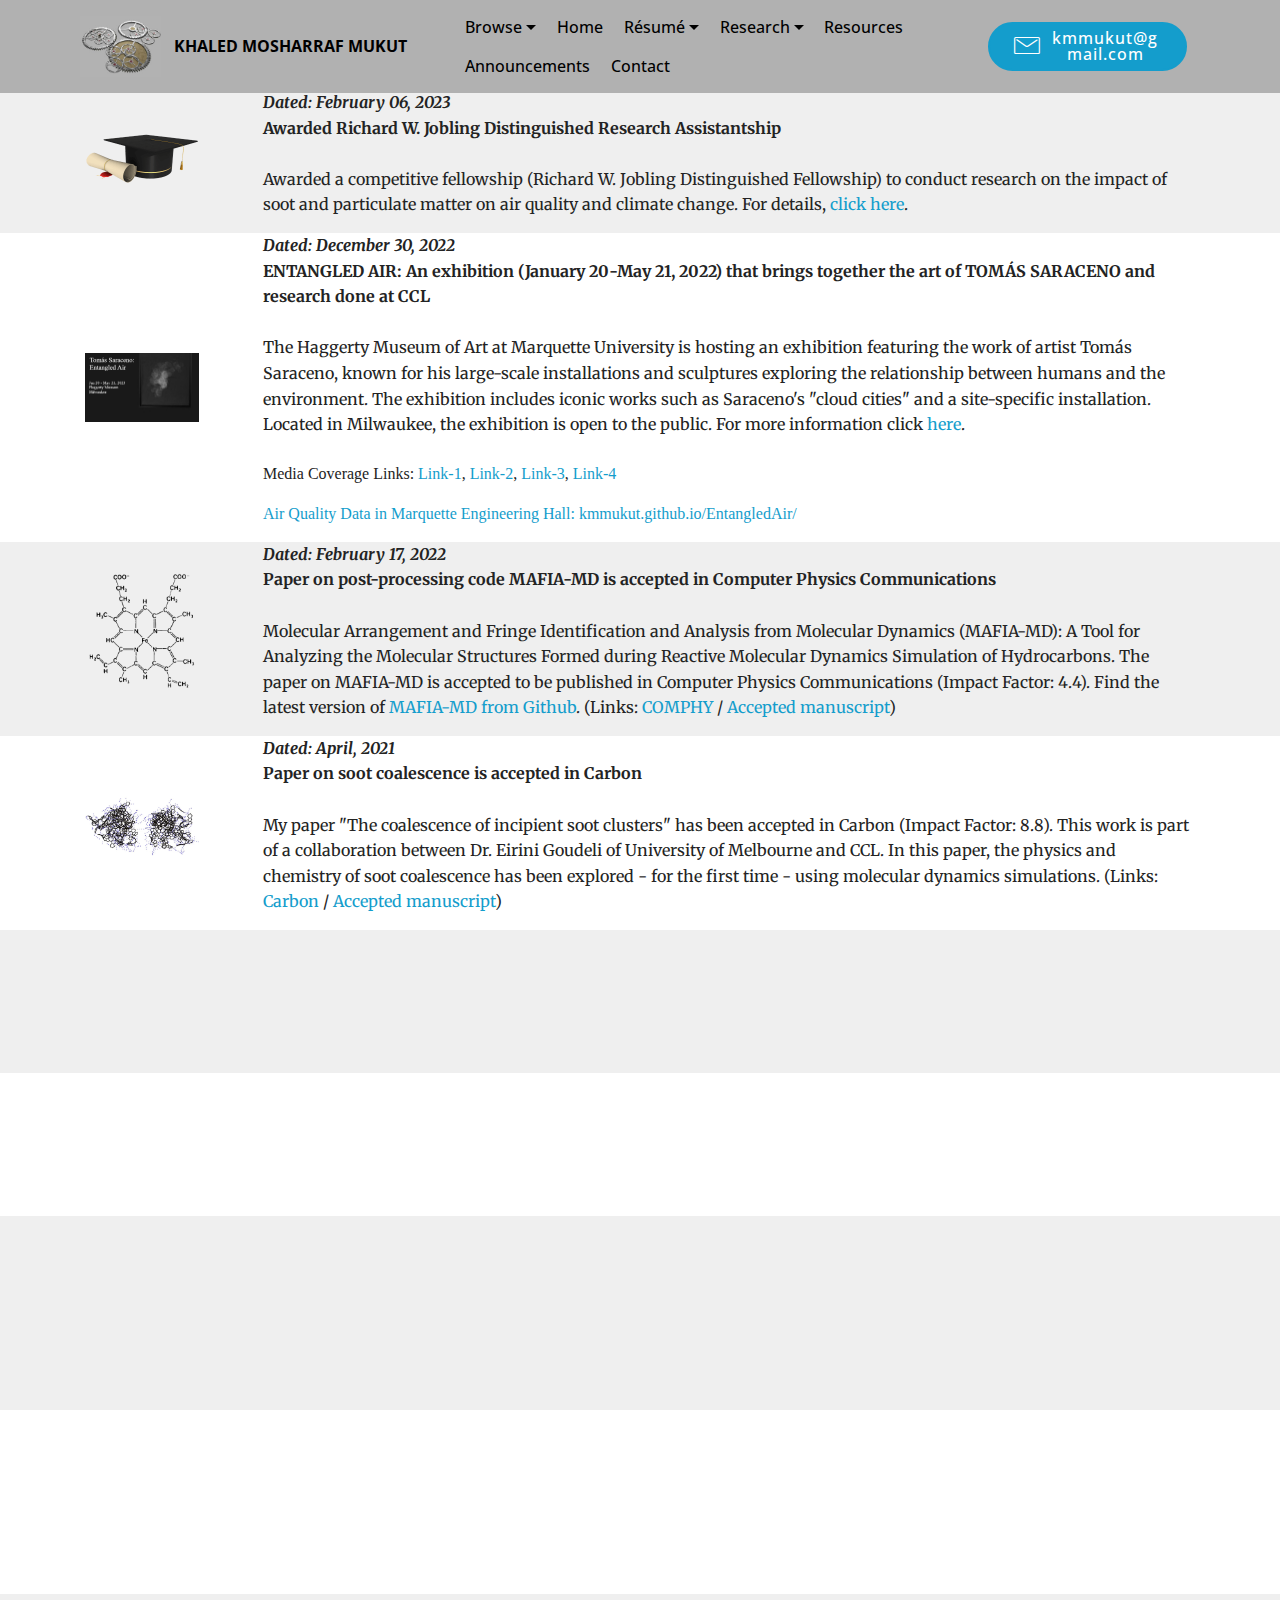
==== Announcement.html @ f568ff13 "update" ====
<!DOCTYPE html>
<html  lang="en">
<head>
  <!-- Site made with Mobirise Website Builder v5.6.13, https://mobirise.com -->
  <meta charset="UTF-8">
  <meta http-equiv="X-UA-Compatible" content="IE=edge">
  <meta name="generator" content="Mobirise v5.6.13, mobirise.com">
  <meta name="twitter:card" content="summary_large_image"/>
  <meta name="twitter:image:src" content="">
  <meta property="og:image" content="">
  <meta name="twitter:title" content="Announcement">
  <meta name="viewport" content="width=device-width, initial-scale=1, minimum-scale=1">
  <link rel="shortcut icon" href="assets/images/mbr-216x162.jpg" type="image/x-icon">
  <meta name="description" content="Site Creator Description">
  
  
  <title>Announcement</title>
  <link rel="stylesheet" href="assets/web/assets/mobirise-icons/mobirise-icons.css">
  <link rel="stylesheet" href="assets/bootstrap/css/bootstrap.min.css">
  <link rel="stylesheet" href="assets/bootstrap/css/bootstrap-grid.min.css">
  <link rel="stylesheet" href="assets/bootstrap/css/bootstrap-reboot.min.css">
  <link rel="stylesheet" href="assets/tether/tether.min.css">
  <link rel="stylesheet" href="assets/animatecss/animate.min.css">
  <link rel="stylesheet" href="assets/dropdown/css/style.css">
  <link rel="stylesheet" href="assets/socicon/css/styles.css">
  <link rel="stylesheet" href="assets/theme/css/style.css">
  <link rel="preload" href="https://fonts.googleapis.com/css?family=Calistoga:400&display=swap" as="style" onload="this.onload=null;this.rel='stylesheet'">
  <noscript><link rel="stylesheet" href="https://fonts.googleapis.com/css?family=Calistoga:400&display=swap"></noscript>
  <link rel="preload" href="https://fonts.googleapis.com/css?family=Merriweather:300,300i,400,400i,700,700i,900,900i&display=swap" as="style" onload="this.onload=null;this.rel='stylesheet'">
  <noscript><link rel="stylesheet" href="https://fonts.googleapis.com/css?family=Merriweather:300,300i,400,400i,700,700i,900,900i&display=swap"></noscript>
  <link rel="preload" href="https://fonts.googleapis.com/css?family=Open+Sans+Condensed:300,300i,700&display=swap" as="style" onload="this.onload=null;this.rel='stylesheet'">
  <noscript><link rel="stylesheet" href="https://fonts.googleapis.com/css?family=Open+Sans+Condensed:300,300i,700&display=swap"></noscript>
  <link rel="preload" as="style" href="assets/mobirise/css/mbr-additional.css"><link rel="stylesheet" href="assets/mobirise/css/mbr-additional.css" type="text/css">
  
  
  <!-- Global site tag (gtag.js) - Google Analytics -->
<script async src="https://www.googletagmanager.com/gtag/js?id=UA-132314812-2"></script>
<script>
  window.dataLayer = window.dataLayer || [];
  function gtag(){dataLayer.push(arguments);}
  gtag('js', new Date());

  gtag('config', 'UA-132314812-2');
</script>
  
</head>
<body>
  
  <section class="menu cid-sbPUiYUACK" once="menu" id="menu2-2t">

    

    <nav class="navbar navbar-expand beta-menu navbar-dropdown align-items-center navbar-fixed-top navbar-toggleable-sm">
        <button class="navbar-toggler navbar-toggler-right" type="button" data-toggle="collapse" data-target="#navbarSupportedContent" aria-controls="navbarSupportedContent" aria-expanded="false" aria-label="Toggle navigation">
            <div class="hamburger">
                <span></span>
                <span></span>
                <span></span>
                <span></span>
            </div>
        </button>
        <div class="menu-logo">
            <div class="navbar-brand">
                <span class="navbar-logo">
                    <a href="index.html#header12-1n">
                        <img src="assets/images/mbr-216x162.jpg" alt="Mukut" title="Mukut" style="height: 3.8rem;">
                    </a>
                </span>
                <span class="navbar-caption-wrap"><a class="navbar-caption text-black display-4" href="index.html#header12-1n">
                        KHALED MOSHARRAF MUKUT</a></span>
            </div>
        </div>
        <div class="collapse navbar-collapse" id="navbarSupportedContent">
            <ul class="navbar-nav nav-dropdown" data-app-modern-menu="true"><li class="nav-item dropdown">
                    <a class="nav-link link text-black dropdown-toggle display-4" href="index.html#header12-1n" data-toggle="dropdown-submenu" aria-expanded="false">Browse<br></a><div class="dropdown-menu"><a class="text-black dropdown-item display-4" href="index.html#header12-1n">Home<br></a><div class="dropdown"><a class="text-black dropdown-item dropdown-toggle display-4" href="CV.html#design-block-gsmI1gmtUl" aria-expanded="false" data-toggle="dropdown-submenu">Résume<br></a><div class="dropdown-menu dropdown-submenu"><a class="text-black dropdown-item display-4" href="assets/files/KMMUKUT.pdf" aria-expanded="false" target="_blank">Academic CV</a><a class="text-black dropdown-item display-4" href="assets/files/kmmukut_resume.pdf" aria-expanded="false" target="_blank">1-Page CV</a></div></div><a class="text-black dropdown-item display-4" href="Publications.html#content11-3q" aria-expanded="false">Publications<br></a><a class="text-black dropdown-item display-4" href="Education.html#features17-49" aria-expanded="false">Education<br></a><a class="text-black dropdown-item display-4" href="Resources.html#features19-4m" aria-expanded="false">Resources</a><a class="text-black dropdown-item display-4" href="Photos.html#instagram-feed-block-1t" aria-expanded="false">Photography<br></a><a class="text-black dropdown-item display-4" href="Announcement.html#content6-38" aria-expanded="false">Announcements<br></a></div>
                </li><li class="nav-item"><a class="nav-link link text-black display-4" href="index.html#header12-1n" aria-expanded="false">Home<br></a></li><li class="nav-item dropdown"><a class="nav-link link text-black dropdown-toggle display-4" href="assets/files/KMMUKUT.pdf" aria-expanded="true" target="_blank" data-toggle="dropdown-submenu">Résumé<br></a><div class="dropdown-menu"><a class="text-black dropdown-item display-4" href="assets/files/KMMUKUT.pdf" aria-expanded="false" target="_blank">Academic CV</a><a class="text-black dropdown-item text-primary display-4" href="assets/files/KMMUKUT_resume.pdf" aria-expanded="false" target="_blank">1 Page CV</a></div></li><li class="nav-item dropdown"><a class="nav-link link text-black dropdown-toggle display-4" href="interests.html#counters5-46" aria-expanded="false" data-toggle="dropdown-submenu" target="_blank">Research<br></a><div class="dropdown-menu"><a class="text-black dropdown-item text-primary display-4" href="interest.html#services3-3u" aria-expanded="false">Research Interests<br></a><a class="text-black dropdown-item text-primary display-4" href="Publications.html#witsec-custom-html-block-59" aria-expanded="false">List of Publications</a></div></li><li class="nav-item"><a class="nav-link link text-black display-4" href="Resources.html#features19-4m" aria-expanded="false">Resources</a></li><li class="nav-item"><a class="nav-link link text-black text-primary display-4" href="Announcement.html#content6-5r" aria-expanded="false">Announcements</a></li>
                <li class="nav-item">
                    <a class="nav-link link text-black display-4" href="contacts.html#contacts1-p">Contact</a>
                </li></ul>
            <div class="navbar-buttons mbr-section-btn"><a class="btn btn-sm btn-primary display-4" href="mailto:kmmukut@gmail.com"><span class="mbri-letter mbr-iconfont mbr-iconfont-btn"></span>kmmukut@gmail.com</a></div>
        </div>
    </nav>
</section>

<section class="mbr-section content6 cid-tytBHWj70B" id="content6-64">
    
     
    
    <div class="container">
        <div class="media-container-row">



            <div class="col-12col-md-8">
                <div class="media-container-row">








                    <div class="mbr-figure" style="width: 18%;">
                      <img src="assets/images/mbr-228x152.png" alt="Mobirise" title="">  
                    </div>




                    <div class="media-content">
                        <div class="mbr-section-text">
                            <p class="mbr-text mb-0 mbr-fonts-style display-7"><strong><em>Dated: February 06, 2023</em></strong><em><br></em><strong>Awarded Richard W. Jobling Distinguished Research Assistantship</strong><br><br></p>
                            <p class="mbr-text mb-0 mbr-fonts-style display-7">Awarded a competitive fellowship (Richard W. Jobling Distinguished Fellowship) to conduct research on the impact of soot and particulate matter on air quality and climate change. For details, <a href="https://today.marquette.edu/2023/11/stories-of-graduate-student-success-khaled-mosharraf-mukut-doctoral-student-in-the-department-of-mechanical-engineering/" class="text-primary" target="_blank">click here</a>.&nbsp;</p>
                        </div>
                    </div>






                </div>
            </div>
        
    
</div></div></section>

<section class="mbr-section content6 cid-trxkB0iKJo" id="content6-63">
    
     
    
    <div class="container">
        <div class="media-container-row">



            <div class="col-12col-md-8">
                <div class="media-container-row">








                    <div class="mbr-figure" style="width: 18%;">
                      <a href="https://www.marquette.edu/haggerty-museum/saraceno.php" target="_blank"><img src="assets/images/entangledair-228x139.png" alt="Mobirise" title=""></a>  
                    </div>




                    <div class="media-content">
                        <div class="mbr-section-text">
                            <p class="mbr-text mb-0 mbr-fonts-style display-7"><strong><em>Dated: December 30, 2022</em></strong><strong><em><br></em>ENTANGLED AIR: An exhibition (January 20-May 21, 2022) that brings together the art of TOMÁS SARACENO and research done at CCL<br></strong><br></p>
                            <p class="mbr-text mb-0 mbr-fonts-style display-7">The Haggerty Museum of Art at Marquette University is hosting an exhibition featuring the work of artist Tomás Saraceno, known for his large-scale installations and sculptures exploring the relationship between humans and the environment. The exhibition includes iconic works such as Saraceno's "cloud cities" and a site-specific installation. Located in Milwaukee, the exhibition is open to the public. For more information click <a href="https://www.marquette.edu/haggerty-museum/saraceno.php" class="text-primary" target="_blank">here</a>.&nbsp;</p><p><br>Media Coverage Links: <a href="https://nam02.safelinks.protection.outlook.com/?url=https%3A%2F%2Fmarquette.us1.list-manage.com%2Ftrack%2Fclick%3Fu%3Daf5dfd591c1afe85c96a00de1%26id%3Dd5379e40f7%26e%3D5a1c851435&data=05%7C01%7Ckm.mukut%40marquette.edu%7C25be83f311a14a3c30a608db20e5d467%7Cabe32f68c72d420db5bd750c63a268e4%7C0%7C0%7C638139943710588199%7CUnknown%7CTWFpbGZsb3d8eyJWIjoiMC4wLjAwMDAiLCJQIjoiV2luMzIiLCJBTiI6Ik1haWwiLCJXVCI6Mn0%3D%7C3000%7C%7C%7C&sdata=D%2F0jam83LydmD4ogCenkeF7uBe%2Fr9ENG%2F5gMCzXJ7sM%3D&reserved=0" class="text-primary" target="_blank">Link-1</a>, <a href="https://nam02.safelinks.protection.outlook.com/?url=https%3A%2F%2Fmarquette.us1.list-manage.com%2Ftrack%2Fclick%3Fu%3Daf5dfd591c1afe85c96a00de1%26id%3D0b89015aea%26e%3D5a1c851435&data=05%7C01%7Ckm.mukut%40marquette.edu%7C25be83f311a14a3c30a608db20e5d467%7Cabe32f68c72d420db5bd750c63a268e4%7C0%7C0%7C638139943710588199%7CUnknown%7CTWFpbGZsb3d8eyJWIjoiMC4wLjAwMDAiLCJQIjoiV2luMzIiLCJBTiI6Ik1haWwiLCJXVCI6Mn0%3D%7C3000%7C%7C%7C&sdata=MSMgjVu%2FBdaKIrFHXw1Lnngdvuu3vJdfFpGW4O37sF8%3D&reserved=0" class="text-primary" target="_blank">Link-2</a>, <a href="https://nam02.safelinks.protection.outlook.com/?url=https%3A%2F%2Fmarquette.us1.list-manage.com%2Ftrack%2Fclick%3Fu%3Daf5dfd591c1afe85c96a00de1%26id%3D2ee609c224%26e%3D5a1c851435&data=05%7C01%7Ckm.mukut%40marquette.edu%7C25be83f311a14a3c30a608db20e5d467%7Cabe32f68c72d420db5bd750c63a268e4%7C0%7C0%7C638139943710588199%7CUnknown%7CTWFpbGZsb3d8eyJWIjoiMC4wLjAwMDAiLCJQIjoiV2luMzIiLCJBTiI6Ik1haWwiLCJXVCI6Mn0%3D%7C3000%7C%7C%7C&sdata=UIPcG3zLEGX777hROHtzZtwgU%2BvDPunmZFmdAusIQmc%3D&reserved=0" class="text-primary" target="_blank">Link-3</a>, <a href="https://nam02.safelinks.protection.outlook.com/?url=https%3A%2F%2Fmarquette.us1.list-manage.com%2Ftrack%2Fclick%3Fu%3Daf5dfd591c1afe85c96a00de1%26id%3De6de8c1e42%26e%3D5a1c851435&data=05%7C01%7Ckm.mukut%40marquette.edu%7C25be83f311a14a3c30a608db20e5d467%7Cabe32f68c72d420db5bd750c63a268e4%7C0%7C0%7C638139943710588199%7CUnknown%7CTWFpbGZsb3d8eyJWIjoiMC4wLjAwMDAiLCJQIjoiV2luMzIiLCJBTiI6Ik1haWwiLCJXVCI6Mn0%3D%7C3000%7C%7C%7C&sdata=q7jsnvqWPtsC7JZozoaaD7i5asvgILVzu8Q3IR%2B00Jk%3D&reserved=0" class="text-primary" target="_blank">Link-4</a></p><p><a href="https://www.eng.mu.edu/ccl/entangled-air/aqdata-vis.html" class="text-primary" target="_blank">Air Quality Data in Marquette Engineering Hall:</a> <a href="http://kmmukut.github.io/EntangledAir/" class="text-primary" target="_blank">kmmukut.github.io/EntangledAir/</a></p><p></p>
                        </div>
                    </div>






                </div>
            </div>
        
    
</div></div></section>

<section class="mbr-section content6 cid-trvP6av38L" id="content6-5t">
    
     
    
    <div class="container">
        <div class="media-container-row">



            <div class="col-12col-md-8">
                <div class="media-container-row">








                    <div class="mbr-figure" style="width: 18%;">
                      <a href="https://www.sciencedirect.com/science/article/abs/pii/S0010465522000431?via%3Dihub" target="_blank"><img src="assets/images/heme-struct.png" alt="Mobirise" title=""></a>  
                    </div>




                    <div class="media-content">
                        <div class="mbr-section-text">
                            <p class="mbr-text mb-0 mbr-fonts-style display-7"><strong><em>Dated: February 17, 2022</em></strong><strong><em><br></em>Paper on post-processing code MAFIA-MD is accepted in Computer Physics Communications&nbsp;</strong><br><br></p>
                            <p class="mbr-text mb-0 mbr-fonts-style display-7">Molecular Arrangement and Fringe Identification and Analysis from Molecular Dynamics (MAFIA-MD): A Tool for Analyzing the Molecular Structures  Formed during Reactive Molecular Dynamics Simulation of Hydrocarbons. The paper on MAFIA-MD is accepted to be published in Computer Physics Communications (Impact Factor: 4.4). Find the latest version of <a href="https://github.com/kmmukut/MAFIA-MD" class="text-primary" target="_blank">MAFIA-MD from Github</a>. (Links: <a href="https://doi.org/10.1016/j.cpc.2022.108325" class="text-primary" target="_blank">COMPHY</a>&nbsp;/ <a href="assets/files/1-s2.0-S0010465522000431-main.pdf" class="text-primary" target="_blank">Accepted manuscript</a>)&nbsp;<br></p>
                        </div>
                    </div>






                </div>
            </div>
        
    
</div></div></section>

<section class="mbr-section content6 cid-swLXLpynmH" id="content6-52">
    
     
    
    <div class="container">
        <div class="media-container-row">



            <div class="col-12col-md-8">
                <div class="media-container-row">








                    <div class="mbr-figure" style="width: 18%;">
                      <a href="https://doi.org/10.1016/j.carbon.2021.04.065" target="_blank"><img src="assets/images/paper-1.png" alt="Mobirise" title=""></a>  
                    </div>




                    <div class="media-content">
                        <div class="mbr-section-text">
                            <p class="mbr-text mb-0 mbr-fonts-style display-7"><strong><em>Dated: April, 2021</em></strong><br><strong>Paper on soot coalescence is accepted in Carbon</strong><br></p>
                            <p class="mbr-text mb-0 mbr-fonts-style display-7"><br>My paper "The coalescence of incipient soot clusters" has been accepted in Carbon (Impact Factor: 8.8). This work is part of a collaboration between Dr. Eirini Goudeli of University of Melbourne and CCL. In this paper, the physics and chemistry of soot coalescence has been explored - for the first time - using molecular dynamics simulations. (Links: <a href="https://doi.org/10.1016/j.carbon.2021.04.065" class="text-primary" target="_blank">Carbon</a> / <a href="assets/files/1-s2.0-S0008622321004486-main.pdf" class="text-primary" target="_blank">Accepted manuscript</a>)<br></p>
                        </div>
                    </div>






                </div>
            </div>
        
    
</div></div></section>

<section class="mbr-section content6 cid-srXwjv8Y4G" id="content6-4q">
    
     
    
    <div class="container">
        <div class="media-container-row">



            <div class="col-12col-md-8">
                <div class="media-container-row">








                    <div class="mbr-figure" style="width: 18%;">
                      <a href="https://r.search.yahoo.com/_ylt=AwrC3CJrjXRfwi4AGAIPxQt.;_ylu=Y29sbwNiZjEEcG9zAzcEdnRpZAMEc2VjA3Ny/RV=2/RE=1601502699/RO=10/RU=https%3a%2f%2fepublications.marquette.edu%2fcgi%2fviewcontent.cgi%3farticle%3d1545%26context%3dtheses_open/RK=2/RS=uiZeaccBTGaXSgxZst5vi1YLf1s-"><img src="assets/images/mbr-228x152.png" alt="Mobirise" title=""></a>  
                    </div>




                    <div class="media-content">
                        <div class="mbr-section-text">
                            <p class="mbr-text mb-0 mbr-fonts-style display-7"><strong><em>Dated: March 19, 2021</em></strong><br><strong>Outstanding RA award for the Department of Mechanical Engineering</strong><br><strong><br></strong></p>
                            <p class="mbr-text mb-0 mbr-fonts-style display-7">Awarded with the Outstanding RA for the Department of Mechanical Engineering for my work as a research assistant in the Computational Combustion Lab.&nbsp;</p>
                        </div>
                    </div>






                </div>
            </div>
        
    
</div></div></section>

<section class="mbr-section content6 cid-sfdLlEmGno" id="content6-4p">
    
     
    
    <div class="container">
        <div class="media-container-row">



            <div class="col-12col-md-8">
                <div class="media-container-row">








                    <div class="mbr-figure" style="width: 18%;">
                      <img src="assets/images/mbr-1-228x114.png" alt="" title="">  
                    </div>




                    <div class="media-content">
                        <div class="mbr-section-text">
                            <p class="mbr-text mb-0 mbr-fonts-style display-7"><strong><em>Dated: November 02, 2020</em></strong><br><strong>Passed PhD proficiency exam</strong><br><strong><br></strong></p>
                            <p class="mbr-text mb-0 mbr-fonts-style display-7">Passed PhD proficiency exam with specialization in Energy and Thermo-Fluid Systems from Department of Mechanical Engineering, Marquette University.&nbsp;</p>
                        </div>
                    </div>






                </div>
            </div>
        
    
</div></div></section>

<section class="mbr-section content6 cid-sc4nvdIrCh" id="content6-38">
    
     
    
    <div class="container">
        <div class="media-container-row">



            <div class="col-12col-md-8">
                <div class="media-container-row">








                    <div class="mbr-figure" style="width: 18%;">
                      <a href="https://doi.org/10.1080/13647830.2020.1721561" target="_blank"><img src="assets/images/tctm-375x540.jpg" alt="Mobirise" title=""></a>  
                    </div>




                    <div class="media-content">
                        <div class="mbr-section-text">
                            <p class="mbr-text mb-0 mbr-fonts-style display-7"><strong><em>Dated: July 07, 2020</em></strong><br><strong>My paper is featured on CTM cover</strong><br><br></p>
                            <p class="mbr-text mb-0 mbr-fonts-style display-7">A figure from my paper on Spray-A has been featured on the cover of Combustion Theory and Modelling, vol. 24(3). This paper presents a detailed study on the effect of multphase radiation and exhaust gas recirculation in soot and NOx formation in high-pressure engine-relevant conditions. (Visit <a href="https://doi.org/10.1080/13647830.2020.1721561" target="_blank">CTM</a>/<a href="https://www.researchgate.net/publication/338779148_Effect_of_O2_Concentration_in_Ambient_Mixture_and_Multiphase_Radiation_on_Pollutant_Formation_in_ECN_Spray-A" target="_blank">Researchgate</a>)</p>
                        </div>
                    </div>






                </div>
            </div>
        
    
</div></div></section>

<section class="mbr-section content6 cid-sc4Tyun6XT" id="content6-3l">
    
     
    
    <div class="container">
        <div class="media-container-row">



            <div class="col-12col-md-8">
                <div class="media-container-row">








                    <div class="mbr-figure" style="width: 18%;">
                      <a href="https://doi.org/10.1080/13647830.2020.1721561" target="_blank"><img src="assets/images/15-contour-228x248.png" alt="Mobirise" title=""></a>  
                    </div>




                    <div class="media-content">
                        <div class="mbr-section-text">
                            <p class="mbr-text mb-0 mbr-fonts-style display-7"><strong><em>Dated: January 16, 2020</em></strong><br><strong>Paper accepted in CTM</strong><br></p>
                            <p class="mbr-text mb-0 mbr-fonts-style display-7"><br>My paper on Spray-A has been accepted in Combustion Theory and Modelling. This paper presents a detaield study on the effect of multphase radiation and exhaust gas recirculation in soot and NOx formation in high-pressure engine-relevant conditions. (Visit <a href="https://doi.org/10.1080/13647830.2020.1721561" target="_blank">CTM</a>/<a href="https://www.researchgate.net/publication/338779148_Effect_of_O2_Concentration_in_Ambient_Mixture_and_Multiphase_Radiation_on_Pollutant_Formation_in_ECN_Spray-A" target="_blank">Researchgate</a>)</p>
                        </div>
                    </div>






                </div>
            </div>
        
    
</div></div></section>

<section class="mbr-section content6 cid-sc4WV2PWCs" id="content6-3m">
    
     
    
    <div class="container">
        <div class="media-container-row">



            <div class="col-12col-md-8">
                <div class="media-container-row">








                    <div class="mbr-figure" style="width: 18%;">
                      <img src="assets/images/mbr-1-228x114.png" alt="" title="">  
                    </div>




                    <div class="media-content">
                        <div class="mbr-section-text">
                            <p class="mbr-text mb-0 mbr-fonts-style display-7"><strong><em>Dated: June 26, 2019</em></strong><br><strong>Defended my M.S. thesis</strong><br><strong><br></strong></p>
                            <p class="mbr-text mb-0 mbr-fonts-style display-7">Successfully defended my M.S. thesis titled "Effect of Radiation and EGR on Pollutant Formation in High-Pressure Constant Volume Spray Combustion." I will continue as a doctoral student working on soot modeling in CCL.<br></p>
                        </div>
                    </div>






                </div>
            </div>
        
    
</div></div></section>

<section class="mbr-section content6 cid-sc8NOXCfNr" id="content6-3y">
    
     
    
    <div class="container">
        <div class="media-container-row">



            <div class="col-12col-md-8">
                <div class="media-container-row">








                    <div class="mbr-figure" style="width: 18%;">
                      <a href="https://www.nc19.itv.rwth-aachen.de/index.html" target="_blank"><img src="assets/images/ans-nc-aachen-2019-0265-2084-5e7b7d7264b-228x152.jpg" alt="Mobirise" title=""></a>  
                    </div>




                    <div class="media-content">
                        <div class="mbr-section-text">
                            <p class="mbr-text mb-0 mbr-fonts-style display-7"><strong><em>Dated: May 07, 2019</em></strong><br><strong>Presented in NC19 on Soot Morphology</strong></p>
                            <p class="mbr-text mb-0 mbr-fonts-style display-7"><br>I presented my work on soot particle morphology in <a href="https://www.nc19.itv.rwth-aachen.de/index.html" target="_blank">Seventeenth International Conference on Numerical Combustion</a>. The conference occurs every four years and focuses on the the development in numerical combusiton.&nbsp;</p>
                        </div>
                    </div>






                </div>
            </div>
        
    
</div></div></section>

<section class="mbr-section content6 cid-sc4XSaHG9g" id="content6-3n">
    
     
    
    <div class="container">
        <div class="media-container-row">



            <div class="col-12col-md-8">
                <div class="media-container-row">








                    <div class="mbr-figure" style="width: 18%;">
                      <a href="https://www.wssci.us/meetings/ncm2019/" target="_blank"><img src="assets/images/mbr-228x265.jpg" alt="Mobirise" title=""></a>  
                    </div>




                    <div class="media-content">
                        <div class="mbr-section-text">
                            <p class="mbr-text mb-0 mbr-fonts-style display-7"><strong><em>Dated: March 26, 2019</em></strong><br><strong>Presented in National Combustion Meeting</strong><br></p>
                            <p class="mbr-text mb-0 mbr-fonts-style display-7"><br>I presented a talk on how soot statistics changes due to exhaust gas recirculation (EGR) in a high-pressure spray combustion configuration in the <a href="https://www.wssci.us/meetings/ncm2019/" target="_blank">11th US National Combustion Meeting</a>.<br></p>
                        </div>
                    </div>






                </div>
            </div>
        
    
</div></div></section>

<section class="mbr-section content6 cid-sc8HCOaspm" id="content6-3v">
    
     
    
    <div class="container">
        <div class="media-container-row">



            <div class="col-12col-md-8">
                <div class="media-container-row">








                    <div class="mbr-figure" style="width: 18%;">
                      <a href="http://2018iac.org/" target="_blank"><img src="assets/images/mukut-iac-228x168.png" alt="Mobirise" title=""></a>  
                    </div>




                    <div class="media-content">
                        <div class="mbr-section-text">
                            <p class="mbr-text mb-0 mbr-fonts-style display-7"><strong><em>Dated:&nbsp;</em></strong><em><strong>Sep 06, 2018</strong></em><br><strong>CCL in International Aerosol Conference 2018</strong><br></p>
                            <p class="mbr-text mb-0 mbr-fonts-style display-7"><br>I present a poster on soot modeling from high-pressure spray combustion in <a href="http://2018iac.org/" target="_blank">International Aerosol Conference 2018 in St. Louis, MO</a>. The International Aerosol Conference (IAC) is held every four years by an aerosol association on behalf of the International Aerosol Research Assembly (IARA). My work showed effect of radiation and EGR on soot and NO formation in Spray-A cases of Engine Combustion Network (ECN).&nbsp;<br></p>
                        </div>
                    </div>






                </div>
            </div>
        
    
</div></div></section>

<section class="mbr-section content6 cid-sc8IWK5aMu" id="content6-3w">
    
     
    
    <div class="container">
        <div class="media-container-row">



            <div class="col-12col-md-8">
                <div class="media-container-row">








                    <div class="mbr-figure" style="width: 18%;">
                      <a href="https://doi.org/10.1080/13647830.2020.1721561"><img src="assets/images/cssci-mukut-228x129.png" alt="Mobirise" title=""></a>  
                    </div>




                    <div class="media-content">
                        <div class="mbr-section-text">
                            <p class="mbr-text mb-0 mbr-fonts-style display-7"><strong><em>Dated:&nbsp;May 21, 2018</em></strong><br><strong>Presentation at the Spring Technical Meeting</strong><br></p>
                            <p class="mbr-text mb-0 mbr-fonts-style display-7"><br>I presented the work titled "A Sensitivity Study on Soot and NOx Formation in High Pressure Combustion System" at the Spring Technical Meeting of the Central States Section of the Combustion Institute in Minneapolis, Minnesota. This meeting was organized by University of Minnesota in collaboration with American Flame Research Committee. My work showed significant effect of radiation on soot and NO formation in Spray-A and Spray-H cases of Engine Combustion Network (ECN).&nbsp;<br></p>
                        </div>
                    </div>






                </div>
            </div>
        
    
</div></div></section>

<section class="mbr-section content6 cid-sc8K0zUU4P" id="content6-3x">
    
     
    
    <div class="container">
        <div class="media-container-row">



            <div class="col-12col-md-8">
                <div class="media-container-row">








                    <div class="mbr-figure" style="width: 18%;">
                      <img src="assets/images/poster-mukut-228x171.png" alt="Mobirise" title="">  
                    </div>




                    <div class="media-content">
                        <div class="mbr-section-text">
                            <p class="mbr-text mb-0 mbr-fonts-style display-7"><strong><em>Dated:&nbsp;April 20, 2018</em></strong><br><strong>Won the best poster award</strong><br></p>
                            <p class="mbr-text mb-0 mbr-fonts-style display-7"><br>I was awarded the best poster award at the annual graduate poster exhibition at the department. My poster was titled "Detailed Modeling of Soot Formation and Morphology in a Combustion System using Monte Carlo Simulation." This is an annual poster competition, where more than 40 graduate students participate.<br></p>
                        </div>
                    </div>






                </div>
            </div>
        
    
</div></div></section>

<section once="footers" class="cid-sbQ6ltvBU3" id="footer7-2u">

    

    

    <div class="container">
        <div class="media-container-row align-center mbr-white">
            <div class="row row-links">
                <ul class="foot-menu">
                    
                    
                    
                    
                    
                <li class="foot-menu-item mbr-fonts-style display-7"><strong><em><a href="contacts.html#form4-2r">Feel Free to Reach Out ...</a></em></strong><br></li></ul>
            </div>
            <div class="row social-row">
                <div class="social-list align-right pb-2">
                    
                    
                    
                    
                    
                    
                <div class="soc-item">
                        <a href="https://facebook.com/kmmukut" target="_blank">
                            <span class="mbr-iconfont mbr-iconfont-social socicon-facebook socicon"></span>
                        </a>
                    </div><div class="soc-item">
                        <a href="https://www.instagram.com/kmmukut" target="_blank">
                            <span class="mbr-iconfont mbr-iconfont-social socicon-instagram socicon"></span>
                        </a>
                    </div><div class="soc-item">
                        <a href="https://www.messenger.com/t/kmmukut" target="_blank">
                            <span class="mbr-iconfont mbr-iconfont-social socicon-messenger socicon"></span>
                        </a>
                    </div><div class="soc-item">
                        <a href="https://github.com/kmmukut" target="_blank">
                            <span class="mbr-iconfont mbr-iconfont-social mbri-github"></span>
                        </a>
                    </div><div class="soc-item">
                        <a href="https://scholar.google.com/citations?user=Jloes5MAAAAJ&hl=en" target="_blank">
                            <span class="mbr-iconfont mbr-iconfont-social socicon-googlescholar socicon"></span>
                        </a>
                    </div><div class="soc-item">
                        <a href="https://www.researchgate.net/profile/Khaled_Mukut?ev=hdr_xprf&_sg=B9brGqXesN4uGDiYQYwfZyJMKgJ2eHnuAExjgWsmD5zZ-DGF1AvOVr5I-dKIZDX5Kgxg5jYkCNLfJ8T5HXHd9zx4" target="_blank">
                            <span class="mbr-iconfont mbr-iconfont-social socicon-researchgate socicon"></span>
                        </a>
                    </div><div class="soc-item">
                        <a href="https://www.linkedin.com/in/kmmukut/" target="_blank">
                            <span class="mbr-iconfont mbr-iconfont-social fa-linkedin fab fa-fw"></span>
                        </a>

                    </div></div>
            </div>
            <div class="row row-copirayt">
                <p class="mbr-text mb-0 mbr-fonts-style mbr-white align-center display-7">
                    © Copyright 2022 Khaled Mosharraf Mukut- All Rights Reserved
                </p>
            </div>
        </div>
    </div>
</section><section class="display-7" style="padding: 0;align-items: center;justify-content: center;flex-wrap: wrap;    align-content: center;display: flex;position: relative;height: 4rem;"><a href="https://mobiri.se/2859955" style="flex: 1 1;height: 4rem;position: absolute;width: 100%;z-index: 1;"><img alt="" style="height: 4rem;" src="[data-uri]"></a><p style="margin: 0;text-align: center;" class="display-7">&#8204;</p><a style="z-index:1" href="https://mobirise.com/drag-drop-website-builder.html">Drag and Drop Website Builder</a></section><script src="assets/popper/popper.min.js"></script>  <script src="assets/web/assets/jquery/jquery.min.js"></script>  <script src="assets/bootstrap/js/bootstrap.min.js"></script>  <script src="assets/tether/tether.min.js"></script>  <script src="assets/smoothscroll/smooth-scroll.js"></script>  <script src="assets/viewportchecker/jquery.viewportchecker.js"></script>  <script src="assets/dropdown/js/nav-dropdown.js"></script>  <script src="assets/dropdown/js/navbar-dropdown.js"></script>  <script src="assets/touchswipe/jquery.touch-swipe.min.js"></script>  <script src="assets/theme/js/script.js"></script>  
  
  
 <div id="scrollToTop" class="scrollToTop mbr-arrow-up"><a style="text-align: center;"><i class="mbr-arrow-up-icon mbr-arrow-up-icon-cm cm-icon cm-icon-smallarrow-up"></i></a></div>
    <input name="animation" type="hidden">
  </body>
</html>
---- assets/web/assets/mobirise-icons/mobirise-icons.css ----
@font-face {
  font-family: 'MobiriseIcons';
  src:  url('mobirise-icons.eot?spat4u');
  src:  url('mobirise-icons.eot?spat4u#iefix') format('embedded-opentype'),
    url('mobirise-icons.ttf?spat4u') format('truetype'),
    url('mobirise-icons.woff?spat4u') format('woff'),
    url('mobirise-icons.svg?spat4u#MobiriseIcons') format('svg');
  font-weight: normal;
  font-style: normal;
  font-display: swap;
}

[class^="mbri-"], [class*=" mbri-"] {
  /* use !important to prevent issues with browser extensions that change fonts */
  font-family: MobiriseIcons !important;
  speak: none;
  font-style: normal;
  font-weight: normal;
  font-variant: normal;
  text-transform: none;
  line-height: 1;

  /* Better Font Rendering =========== */
  -webkit-font-smoothing: antialiased;
  -moz-osx-font-smoothing: grayscale;
}

.mbri-add-submenu:before {
  content: "\e900";
}
.mbri-alert:before {
  content: "\e901";
}
.mbri-align-center:before {
  content: "\e902";
}
.mbri-align-justify:before {
  content: "\e903";
}
.mbri-align-left:before {
  content: "\e904";
}
.mbri-align-right:before {
  content: "\e905";
}
.mbri-android:before {
  content: "\e906";
}
.mbri-apple:before {
  content: "\e907";
}
.mbri-arrow-down:before {
  content: "\e908";
}
.mbri-arrow-next:before {
  content: "\e909";
}
.mbri-arrow-prev:before {
  content: "\e90a";
}
.mbri-arrow-up:before {
  content: "\e90b";
}
.mbri-bold:before {
  content: "\e90c";
}
.mbri-bookmark:before {
  content: "\e90d";
}
.mbri-bootstrap:before {
  content: "\e90e";
}
.mbri-briefcase:before {
  content: "\e90f";
}
.mbri-browse:before {
  content: "\e910";
}
.mbri-bulleted-list:before {
  content: "\e911";
}
.mbri-calendar:before {
  content: "\e912";
}
.mbri-camera:before {
  content: "\e913";
}
.mbri-cart-add:before {
  content: "\e914";
}
.mbri-cart-full:before {
  content: "\e915";
}
.mbri-cash:before {
  content: "\e916";
}
.mbri-change-style:before {
  content: "\e917";
}
.mbri-chat:before {
  content: "\e918";
}
.mbri-clock:before {
  content: "\e919";
}
.mbri-close:before {
  content: "\e91a";
}
.mbri-cloud:before {
  content: "\e91b";
}
.mbri-code:before {
  content: "\e91c";
}
.mbri-contact-form:before {
  content: "\e91d";
}
.mbri-credit-card:before {
  content: "\e91e";
}
.mbri-cursor-click:before {
  content: "\e91f";
}
.mbri-cust-feedback:before {
  content: "\e920";
}
.mbri-database:before {
  content: "\e921";
}
.mbri-delivery:before {
  content: "\e922";
}
.mbri-desktop:before {
  content: "\e923";
}
.mbri-devices:before {
  content: "\e924";
}
.mbri-down:before {
  content: "\e925";
}
.mbri-download:before {
  content: "\e989";
}
.mbri-drag-n-drop:before {
  content: "\e927";
}
.mbri-drag-n-drop2:before {
  content: "\e928";
}
.mbri-edit:before {
  content: "\e929";
}
.mbri-edit2:before {
  content: "\e92a";
}
.mbri-error:before {
  content: "\e92b";
}
.mbri-extension:before {
  content: "\e92c";
}
.mbri-features:before {
  content: "\e92d";
}
.mbri-file:before {
  content: "\e92e";
}
.mbri-flag:before {
  content: "\e92f";
}
.mbri-folder:before {
  content: "\e930";
}
.mbri-gift:before {
  content: "\e931";
}
.mbri-github:before {
  content: "\e932";
}
.mbri-globe:before {
  content: "\e933";
}
.mbri-globe-2:before {
  content: "\e934";
}
.mbri-growing-chart:before {
  content: "\e935";
}
.mbri-hearth:before {
  content: "\e936";
}
.mbri-help:before {
  content: "\e937";
}
.mbri-home:before {
  content: "\e938";
}
.mbri-hot-cup:before {
  content: "\e939";
}
.mbri-idea:before {
  content: "\e93a";
}
.mbri-image-gallery:before {
  content: "\e93b";
}
.mbri-image-slider:before {
  content: "\e93c";
}
.mbri-info:before {
  content: "\e93d";
}
.mbri-italic:before {
  content: "\e93e";
}
.mbri-key:before {
  content: "\e93f";
}
.mbri-laptop:before {
  content: "\e940";
}
.mbri-layers:before {
  content: "\e941";
}
.mbri-left-right:before {
  content: "\e942";
}
.mbri-left:before {
  content: "\e943";
}
.mbri-letter:before {
  content: "\e944";
}
.mbri-like:before {
  content: "\e945";
}
.mbri-link:before {
  content: "\e946";
}
.mbri-lock:before {
  content: "\e947";
}
.mbri-login:before {
  content: "\e948";
}
.mbri-logout:before {
  content: "\e949";
}
.mbri-magic-stick:before {
  content: "\e94a";
}
.mbri-map-pin:before {
  content: "\e94b";
}
.mbri-menu:before {
  content: "\e94c";
}
.mbri-mobile:before {
  content: "\e94d";
}
.mbri-mobile2:before {
  content: "\e94e";
}
.mbri-mobirise:before {
  content: "\e94f";
}
.mbri-more-horizontal:before {
  content: "\e950";
}
.mbri-more-vertical:before {
  content: "\e951";
}
.mbri-music:before {
  content: "\e952";
}
.mbri-new-file:before {
  content: "\e953";
}
.mbri-numbered-list:before {
  content: "\e954";
}
.mbri-opened-folder:before {
  content: "\e955";
}
.mbri-pages:before {
  content: "\e956";
}
.mbri-paper-plane:before {
  content: "\e957";
}
.mbri-paperclip:before {
  content: "\e958";
}
.mbri-photo:before {
  content: "\e959";
}
.mbri-photos:before {
  content: "\e95a";
}
.mbri-pin:before {
  content: "\e95b";
}
.mbri-play:before {
  content: "\e95c";
}
.mbri-plus:before {
  content: "\e95d";
}
.mbri-preview:before {
  content: "\e95e";
}
.mbri-print:before {
  content: "\e95f";
}
.mbri-protect:before {
  content: "\e960";
}
.mbri-question:before {
  content: "\e961";
}
.mbri-quote-left:before {
  content: "\e962";
}
.mbri-quote-right:before {
  content: "\e963";
}
.mbri-refresh:before {
  content: "\e964";
}
.mbri-responsive:before {
  content: "\e965";
}
.mbri-right:before {
  content: "\e966";
}
.mbri-rocket:before {
  content: "\e967";
}
.mbri-sad-face:before {
  content: "\e968";
}
.mbri-sale:before {
  content: "\e969";
}
.mbri-save:before {
  content: "\e96a";
}
.mbri-search:before {
  content: "\e96b";
}
.mbri-setting:before {
  content: "\e96c";
}
.mbri-setting2:before {
  content: "\e96d";
}
.mbri-setting3:before {
  content: "\e96e";
}
.mbri-share:before {
  content: "\e96f";
}
.mbri-shopping-bag:before {
  content: "\e970";
}
.mbri-shopping-basket:before {
  content: "\e971";
}
.mbri-shopping-cart:before {
  content: "\e972";
}
.mbri-sites:before {
  content: "\e973";
}
.mbri-smile-face:before {
  content: "\e974";
}
.mbri-speed:before {
  content: "\e975";
}
.mbri-star:before {
  content: "\e976";
}
.mbri-success:before {
  content: "\e977";
}
.mbri-sun:before {
  content: "\e978";
}
.mbri-sun2:before {
  content: "\e979";
}
.mbri-tablet:before {
  content: "\e97a";
}
.mbri-tablet-vertical:before {
  content: "\e97b";
}
.mbri-target:before {
  content: "\e97c";
}
.mbri-timer:before {
  content: "\e97d";
}
.mbri-to-ftp:before {
  content: "\e97e";
}
.mbri-to-local-drive:before {
  content: "\e97f";
}
.mbri-touch-swipe:before {
  content: "\e980";
}
.mbri-touch:before {
  content: "\e981";
}
.mbri-trash:before {
  content: "\e982";
}
.mbri-underline:before {
  content: "\e983";
}
.mbri-unlink:before {
  content: "\e984";
}
.mbri-unlock:before {
  content: "\e985";
}
.mbri-up-down:before {
  content: "\e986";
}
.mbri-up:before {
  content: "\e987";
}
.mbri-update:before {
  content: "\e988";
}
.mbri-upload:before {
 content: "\e926"; 
}
.mbri-user:before {
  content: "\e98a";
}
.mbri-user2:before {
  content: "\e98b";
}
.mbri-users:before {
  content: "\e98c";
}
.mbri-video:before {
  content: "\e98d";
}
.mbri-video-play:before {
  content: "\e98e";
}
.mbri-watch:before {
  content: "\e98f";
}
.mbri-website-theme:before {
  content: "\e990";
}
.mbri-wifi:before {
  content: "\e991";
}
.mbri-windows:before {
  content: "\e992";
}
.mbri-zoom-out:before {
  content: "\e993";
}
.mbri-redo:before {
  content: "\e994";
}
.mbri-undo:before {
  content: "\e995";
}
---- assets/dropdown/css/style.css ----
.navbar-dropdown {
  left: 0;
  padding: 0;
  position: absolute;
  right: 0;
  top: 0;
  transition: all 0.45s ease;
  z-index: 1030;
  background: #282828; }
  .navbar-dropdown .navbar-logo {
    margin-right: 0.8rem;
    transition: margin 0.3s ease-in-out;
    vertical-align: middle; }
    .navbar-dropdown .navbar-logo img {
      height: 3.125rem;
      transition: all 0.3s ease-in-out; }
    .navbar-dropdown .navbar-logo.mbr-iconfont {
      font-size: 3.125rem;
      line-height: 3.125rem; }
  .navbar-dropdown .navbar-caption {
    font-weight: 700;
    white-space: normal;
    vertical-align: -4px;
    line-height: 3.125rem !important; }
    .navbar-dropdown .navbar-caption, .navbar-dropdown .navbar-caption:hover {
      color: inherit;
      text-decoration: none; }
  .navbar-dropdown .mbr-iconfont + .navbar-caption {
    vertical-align: -1px; }
  .navbar-dropdown.navbar-fixed-top {
    position: fixed; }
  .navbar-dropdown .navbar-brand span {
    vertical-align: -4px; }
  .navbar-dropdown.bg-color.transparent {
    background: none; }
  .navbar-dropdown.navbar-short .navbar-brand {
    padding: 0.625rem 0; }
    .navbar-dropdown.navbar-short .navbar-brand span {
      vertical-align: -1px; }
  .navbar-dropdown.navbar-short .navbar-caption {
    line-height: 2.375rem !important;
    vertical-align: -2px; }
  .navbar-dropdown.navbar-short .navbar-logo {
    margin-right: 0.5rem; }
    .navbar-dropdown.navbar-short .navbar-logo img {
      height: 2.375rem; }
    .navbar-dropdown.navbar-short .navbar-logo.mbr-iconfont {
      font-size: 2.375rem;
      line-height: 2.375rem; }
  .navbar-dropdown.navbar-short .mbr-table-cell {
    height: 3.625rem; }
  .navbar-dropdown .navbar-close {
    left: 0.6875rem;
    position: fixed;
    top: 0.75rem;
    z-index: 1000; }
  .navbar-dropdown .hamburger-icon {
    content: "";
    display: inline-block;
    vertical-align: middle;
    width: 16px;
    -webkit-box-shadow: 0 -6px 0 1px #282828,0 0 0 1px #282828,0 6px 0 1px #282828;
    -moz-box-shadow: 0 -6px 0 1px #282828,0 0 0 1px #282828,0 6px 0 1px #282828;
    box-shadow: 0 -6px 0 1px #282828,0 0 0 1px #282828,0 6px 0 1px #282828; }

.dropdown-menu .dropdown-toggle[data-toggle="dropdown-submenu"]::after {
  border-bottom: 0.35em solid transparent;
  border-left: 0.35em solid;
  border-right: 0;
  border-top: 0.35em solid transparent;
  margin-left: 0.3rem; }

.dropdown-menu .dropdown-item:focus {
  outline: 0; }

.nav-dropdown {
  font-size: 0.75rem;
  font-weight: 500;
  height: auto !important; }
  .nav-dropdown .nav-btn {
    padding-left: 1rem; }
  .nav-dropdown .link {
    margin: .667em 1.667em;
    font-weight: 500;
    padding: 0;
    transition: color .2s ease-in-out; }
    .nav-dropdown .link.dropdown-toggle {
      margin-right: 2.583em; }
      .nav-dropdown .link.dropdown-toggle::after {
        margin-left: .25rem;
        border-top: 0.35em solid;
        border-right: 0.35em solid transparent;
        border-left: 0.35em solid transparent;
        border-bottom: 0; }
      .nav-dropdown .link.dropdown-toggle[aria-expanded="true"] {
        margin: 0;
        padding: 0.667em 3.263em  0.667em 1.667em; }
  .nav-dropdown .link::after,
  .nav-dropdown .dropdown-item::after {
    color: inherit; }
  .nav-dropdown .btn {
    font-size: 0.75rem;
    font-weight: 700;
    letter-spacing: 0;
    margin-bottom: 0;
    padding-left: 1.25rem;
    padding-right: 1.25rem; }
  .nav-dropdown .dropdown-menu {
    border-radius: 0;
    border: 0;
    left: 0;
    margin: 0;
    padding-bottom: 1.25rem;
    padding-top: 1.25rem;
    position: relative; }
  .nav-dropdown .dropdown-submenu {
    margin-left: 0.125rem;
    top: 0; }
  .nav-dropdown .dropdown-item {
    font-weight: 500;
    line-height: 2;
    padding: 0.3846em 4.615em 0.3846em 1.5385em;
    position: relative;
    transition: color .2s ease-in-out, background-color .2s ease-in-out; }
    .nav-dropdown .dropdown-item::after {
      margin-top: -0.3077em;
      position: absolute;
      right: 1.1538em;
      top: 50%; }
    .nav-dropdown .dropdown-item:focus, .nav-dropdown .dropdown-item:hover {
      background: none; }

@media (max-width: 767px) {
  .nav-dropdown.navbar-toggleable-sm {
    bottom: 0;
    display: none;
    left: 0;
    overflow-x: hidden;
    position: fixed;
    top: 0;
    transform: translateX(-100%);
    -ms-transform: translateX(-100%);
    -webkit-transform: translateX(-100%);
    width: 18.75rem;
    z-index: 999; } }
.nav-dropdown.navbar-toggleable-xl {
  bottom: 0;
  display: none;
  left: 0;
  overflow-x: hidden;
  position: fixed;
  top: 0;
  transform: translateX(-100%);
  -ms-transform: translateX(-100%);
  -webkit-transform: translateX(-100%);
  width: 18.75rem;
  z-index: 999; }

.nav-dropdown-sm {
  display: block !important;
  overflow-x: hidden;
  overflow: auto;
  padding-top: 3.875rem; }
  .nav-dropdown-sm::after {
    content: "";
    display: block;
    height: 3rem;
    width: 100%; }
  .nav-dropdown-sm.collapse.in ~ .navbar-close {
    display: block !important; }
  .nav-dropdown-sm.collapsing, .nav-dropdown-sm.collapse.in {
    transform: translateX(0);
    -ms-transform: translateX(0);
    -webkit-transform: translateX(0);
    transition: all 0.25s ease-out;
    -webkit-transition: all 0.25s ease-out;
    background: #282828; }
  .nav-dropdown-sm.collapsing[aria-expanded="false"] {
    transform: translateX(-100%);
    -ms-transform: translateX(-100%);
    -webkit-transform: translateX(-100%); }
  .nav-dropdown-sm .nav-item {
    display: block;
    margin-left: 0 !important;
    padding-left: 0; }
  .nav-dropdown-sm .link,
  .nav-dropdown-sm .dropdown-item {
    border-top: 1px dotted rgba(255, 255, 255, 0.1);
    font-size: 0.8125rem;
    line-height: 1.6;
    margin: 0 !important;
    padding: 0.875rem 2.4rem 0.875rem 1.5625rem !important;
    position: relative;
    white-space: normal; }
    .nav-dropdown-sm .link:focus, .nav-dropdown-sm .link:hover,
    .nav-dropdown-sm .dropdown-item:focus,
    .nav-dropdown-sm .dropdown-item:hover {
      background: rgba(0, 0, 0, 0.2) !important;
      color: #c0a375; }
  .nav-dropdown-sm .nav-btn {
    position: relative;
    padding: 1.5625rem 1.5625rem 0 1.5625rem; }
    .nav-dropdown-sm .nav-btn::before {
      border-top: 1px dotted rgba(255, 255, 255, 0.1);
      content: "";
      left: 0;
      position: absolute;
      top: 0;
      width: 100%; }
    .nav-dropdown-sm .nav-btn + .nav-btn {
      padding-top: 0.625rem; }
      .nav-dropdown-sm .nav-btn + .nav-btn::before {
        display: none; }
  .nav-dropdown-sm .btn {
    padding: 0.625rem 0; }
  .nav-dropdown-sm .dropdown-toggle[data-toggle="dropdown-submenu"]::after {
    margin-left: .25rem;
    border-top: 0.35em solid;
    border-right: 0.35em solid transparent;
    border-left: 0.35em solid transparent;
    border-bottom: 0; }
  .nav-dropdown-sm .dropdown-toggle[data-toggle="dropdown-submenu"][aria-expanded="true"]::after {
    border-top: 0;
    border-right: 0.35em solid transparent;
    border-left: 0.35em solid transparent;
    border-bottom: 0.35em solid; }
  .nav-dropdown-sm .dropdown-menu {
    margin: 0;
    padding: 0;
    position: relative;
    top: 0;
    left: 0;
    width: 100%;
    border: 0;
    float: none;
    border-radius: 0;
    background: none; }
  .nav-dropdown-sm .dropdown-submenu {
    left: 100%;
    margin-left: 0.125rem;
    margin-top: -1.25rem;
    top: 0; }

.navbar-toggleable-sm .nav-dropdown .dropdown-menu {
  position: absolute; }

.navbar-toggleable-sm .nav-dropdown .dropdown-submenu {
  left: 100%;
  margin-left: 0.125rem;
  margin-top: -1.25rem;
  top: 0; }

.navbar-toggleable-sm.opened .nav-dropdown .dropdown-menu {
  position: relative; }

.navbar-toggleable-sm.opened .nav-dropdown .dropdown-submenu {
  left: 0;
  margin-left: 00rem;
  margin-top: 0rem;
  top: 0; }

.is-builder .nav-dropdown.collapsing {
  transition: none !important; }

/*# sourceMappingURL=style.css.map */
---- assets/socicon/css/styles.css ----
@charset "UTF-8";

@font-face {
  font-family: 'Socicon';
  src:  url('../fonts/socicon.eot');
  src:  url('../fonts/socicon.eot?#iefix') format('embedded-opentype'),
    url('../fonts/socicon.woff2') format('woff2'),
    url('../fonts/socicon.ttf') format('truetype'),
    url('../fonts/socicon.woff') format('woff'),
    url('../fonts/socicon.svg#socicon') format('svg');
  font-weight: normal;
  font-style: normal;
}

[data-icon]:before {
  font-family: "socicon" !important;
  content: attr(data-icon);
  font-style: normal !important;
  font-weight: normal !important;
  font-variant: normal !important;
  text-transform: none !important;
  speak: none;
  line-height: 1;
  -webkit-font-smoothing: antialiased;
  -moz-osx-font-smoothing: grayscale;
}

[class^="socicon-"], [class*=" socicon-"] {
  /* use !important to prevent issues with browser extensions that change fonts */
  font-family: 'Socicon' !important;
  speak: none;
  font-style: normal;
  font-weight: normal;
  font-variant: normal;
  text-transform: none;
  line-height: 1;

  /* Better Font Rendering =========== */
  -webkit-font-smoothing: antialiased;
  -moz-osx-font-smoothing: grayscale;
}

.socicon-eitaa:before {
  content: "\e97c";
}
.socicon-soroush:before {
  content: "\e97d";
}
.socicon-bale:before {
  content: "\e97e";
}
.socicon-zazzle:before {
  content: "\e97b";
}
.socicon-society6:before {
  content: "\e97a";
}
.socicon-redbubble:before {
  content: "\e979";
}
.socicon-avvo:before {
  content: "\e978";
}
.socicon-stitcher:before {
  content: "\e977";
}
.socicon-googlehangouts:before {
  content: "\e974";
}
.socicon-dlive:before {
  content: "\e975";
}
.socicon-vsco:before {
  content: "\e976";
}
.socicon-flipboard:before {
  content: "\e973";
}
.socicon-ubuntu:before {
  content: "\e958";
}
.socicon-artstation:before {
  content: "\e959";
}
.socicon-invision:before {
  content: "\e95a";
}
.socicon-torial:before {
  content: "\e95b";
}
.socicon-collectorz:before {
  content: "\e95c";
}
.socicon-seenthis:before {
  content: "\e95d";
}
.socicon-googleplaymusic:before {
  content: "\e95e";
}
.socicon-debian:before {
  content: "\e95f";
}
.socicon-filmfreeway:before {
  content: "\e960";
}
.socicon-gnome:before {
  content: "\e961";
}
.socicon-itchio:before {
  content: "\e962";
}
.socicon-jamendo:before {
  content: "\e963";
}
.socicon-mix:before {
  content: "\e964";
}
.socicon-sharepoint:before {
  content: "\e965";
}
.socicon-tinder:before {
  content: "\e966";
}
.socicon-windguru:before {
  content: "\e967";
}
.socicon-cdbaby:before {
  content: "\e968";
}
.socicon-elementaryos:before {
  content: "\e969";
}
.socicon-stage32:before {
  content: "\e96a";
}
.socicon-tiktok:before {
  content: "\e96b";
}
.socicon-gitter:before {
  content: "\e96c";
}
.socicon-letterboxd:before {
  content: "\e96d";
}
.socicon-threema:before {
  content: "\e96e";
}
.socicon-splice:before {
  content: "\e96f";
}
.socicon-metapop:before {
  content: "\e970";
}
.socicon-naver:before {
  content: "\e971";
}
.socicon-remote:before {
  content: "\e972";
}
.socicon-internet:before {
  content: "\e957";
}
.socicon-moddb:before {
  content: "\e94b";
}
.socicon-indiedb:before {
  content: "\e94c";
}
.socicon-traxsource:before {
  content: "\e94d";
}
.socicon-gamefor:before {
  content: "\e94e";
}
.socicon-pixiv:before {
  content: "\e94f";
}
.socicon-myanimelist:before {
  content: "\e950";
}
.socicon-blackberry:before {
  content: "\e951";
}
.socicon-wickr:before {
  content: "\e952";
}
.socicon-spip:before {
  content: "\e953";
}
.socicon-napster:before {
  content: "\e954";
}
.socicon-beatport:before {
  content: "\e955";
}
.socicon-hackerone:before {
  content: "\e956";
}
.socicon-hackernews:before {
  content: "\e946";
}
.socicon-smashwords:before {
  content: "\e947";
}
.socicon-kobo:before {
  content: "\e948";
}
.socicon-bookbub:before {
  content: "\e949";
}
.socicon-mailru:before {
  content: "\e94a";
}
.socicon-gitlab:before {
  content: "\e945";
}
.socicon-instructables:before {
  content: "\e944";
}
.socicon-portfolio:before {
  content: "\e943";
}
.socicon-codered:before {
  content: "\e940";
}
.socicon-origin:before {
  content: "\e941";
}
.socicon-nextdoor:before {
  content: "\e942";
}
.socicon-udemy:before {
  content: "\e93f";
}
.socicon-livemaster:before {
  content: "\e93e";
}
.socicon-crunchbase:before {
  content: "\e93b";
}
.socicon-homefy:before {
  content: "\e93c";
}
.socicon-calendly:before {
  content: "\e93d";
}
.socicon-realtor:before {
  content: "\e90f";
}
.socicon-tidal:before {
  content: "\e910";
}
.socicon-qobuz:before {
  content: "\e911";
}
.socicon-natgeo:before {
  content: "\e912";
}
.socicon-mastodon:before {
  content: "\e913";
}
.socicon-unsplash:before {
  content: "\e914";
}
.socicon-homeadvisor:before {
  content: "\e915";
}
.socicon-angieslist:before {
  content: "\e916";
}
.socicon-codepen:before {
  content: "\e917";
}
.socicon-slack:before {
  content: "\e918";
}
.socicon-openaigym:before {
  content: "\e919";
}
.socicon-logmein:before {
  content: "\e91a";
}
.socicon-fiverr:before {
  content: "\e91b";
}
.socicon-gotomeeting:before {
  content: "\e91c";
}
.socicon-aliexpress:before {
  content: "\e91d";
}
.socicon-guru:before {
  content: "\e91e";
}
.socicon-appstore:before {
  content: "\e91f";
}
.socicon-homes:before {
  content: "\e920";
}
.socicon-zoom:before {
  content: "\e921";
}
.socicon-alibaba:before {
  content: "\e922";
}
.socicon-craigslist:before {
  content: "\e923";
}
.socicon-wix:before {
  content: "\e924";
}
.socicon-redfin:before {
  content: "\e925";
}
.socicon-googlecalendar:before {
  content: "\e926";
}
.socicon-shopify:before {
  content: "\e927";
}
.socicon-freelancer:before {
  content: "\e928";
}
.socicon-seedrs:before {
  content: "\e929";
}
.socicon-bing:before {
  content: "\e92a";
}
.socicon-doodle:before {
  content: "\e92b";
}
.socicon-bonanza:before {
  content: "\e92c";
}
.socicon-squarespace:before {
  content: "\e92d";
}
.socicon-toptal:before {
  content: "\e92e";
}
.socicon-gust:before {
  content: "\e92f";
}
.socicon-ask:before {
  content: "\e930";
}
.socicon-trulia:before {
  content: "\e931";
}
.socicon-loomly:before {
  content: "\e932";
}
.socicon-ghost:before {
  content: "\e933";
}
.socicon-upwork:before {
  content: "\e934";
}
.socicon-fundable:before {
  content: "\e935";
}
.socicon-booking:before {
  content: "\e936";
}
.socicon-googlemaps:before {
  content: "\e937";
}
.socicon-zillow:before {
  content: "\e938";
}
.socicon-niconico:before {
  content: "\e939";
}
.socicon-toneden:before {
  content: "\e93a";
}
.socicon-augment:before {
  content: "\e908";
}
.socicon-bitbucket:before {
  content: "\e909";
}
.socicon-fyuse:before {
  content: "\e90a";
}
.socicon-yt-gaming:before {
  content: "\e90b";
}
.socicon-sketchfab:before {
  content: "\e90c";
}
.socicon-mobcrush:before {
  content: "\e90d";
}
.socicon-microsoft:before {
  content: "\e90e";
}
.socicon-pandora:before {
  content: "\e907";
}
.socicon-messenger:before {
  content: "\e906";
}
.socicon-gamewisp:before {
  content: "\e905";
}
.socicon-bloglovin:before {
  content: "\e904";
}
.socicon-tunein:before {
  content: "\e903";
}
.socicon-gamejolt:before {
  content: "\e901";
}
.socicon-trello:before {
  content: "\e902";
}
.socicon-spreadshirt:before {
  content: "\e900";
}
.socicon-500px:before {
  content: "\e000";
}
.socicon-8tracks:before {
  content: "\e001";
}
.socicon-airbnb:before {
  content: "\e002";
}
.socicon-alliance:before {
  content: "\e003";
}
.socicon-amazon:before {
  content: "\e004";
}
.socicon-amplement:before {
  content: "\e005";
}
.socicon-android:before {
  content: "\e006";
}
.socicon-angellist:before {
  content: "\e007";
}
.socicon-apple:before {
  content: "\e008";
}
.socicon-appnet:before {
  content: "\e009";
}
.socicon-baidu:before {
  content: "\e00a";
}
.socicon-bandcamp:before {
  content: "\e00b";
}
.socicon-battlenet:before {
  content: "\e00c";
}
.socicon-mixer:before {
  content: "\e00d";
}
.socicon-bebee:before {
  content: "\e00e";
}
.socicon-bebo:before {
  content: "\e00f";
}
.socicon-behance:before {
  content: "\e010";
}
.socicon-blizzard:before {
  content: "\e011";
}
.socicon-blogger:before {
  content: "\e012";
}
.socicon-buffer:before {
  content: "\e013";
}
.socicon-chrome:before {
  content: "\e014";
}
.socicon-coderwall:before {
  content: "\e015";
}
.socicon-curse:before {
  content: "\e016";
}
.socicon-dailymotion:before {
  content: "\e017";
}
.socicon-deezer:before {
  content: "\e018";
}
.socicon-delicious:before {
  content: "\e019";
}
.socicon-deviantart:before {
  content: "\e01a";
}
.socicon-diablo:before {
  content: "\e01b";
}
.socicon-digg:before {
  content: "\e01c";
}
.socicon-discord:before {
  content: "\e01d";
}
.socicon-disqus:before {
  content: "\e01e";
}
.socicon-douban:before {
  content: "\e01f";
}
.socicon-draugiem:before {
  content: "\e020";
}
.socicon-dribbble:before {
  content: "\e021";
}
.socicon-drupal:before {
  content: "\e022";
}
.socicon-ebay:before {
  content: "\e023";
}
.socicon-ello:before {
  content: "\e024";
}
.socicon-endomodo:before {
  content: "\e025";
}
.socicon-envato:before {
  content: "\e026";
}
.socicon-etsy:before {
  content: "\e027";
}
.socicon-facebook:before {
  content: "\e028";
}
.socicon-feedburner:before {
  content: "\e029";
}
.socicon-filmweb:before {
  content: "\e02a";
}
.socicon-firefox:before {
  content: "\e02b";
}
.socicon-flattr:before {
  content: "\e02c";
}
.socicon-flickr:before {
  content: "\e02d";
}
.socicon-formulr:before {
  content: "\e02e";
}
.socicon-forrst:before {
  content: "\e02f";
}
.socicon-foursquare:before {
  content: "\e030";
}
.socicon-friendfeed:before {
  content: "\e031";
}
.socicon-github:before {
  content: "\e032";
}
.socicon-goodreads:before {
  content: "\e033";
}
.socicon-google:before {
  content: "\e034";
}
.socicon-googlescholar:before {
  content: "\e035";
}
.socicon-googlegroups:before {
  content: "\e036";
}
.socicon-googlephotos:before {
  content: "\e037";
}
.socicon-googleplus:before {
  content: "\e038";
}
.socicon-grooveshark:before {
  content: "\e039";
}
.socicon-hackerrank:before {
  content: "\e03a";
}
.socicon-hearthstone:before {
  content: "\e03b";
}
.socicon-hellocoton:before {
  content: "\e03c";
}
.socicon-heroes:before {
  content: "\e03d";
}
.socicon-smashcast:before {
  content: "\e03e";
}
.socicon-horde:before {
  content: "\e03f";
}
.socicon-houzz:before {
  content: "\e040";
}
.socicon-icq:before {
  content: "\e041";
}
.socicon-identica:before {
  content: "\e042";
}
.socicon-imdb:before {
  content: "\e043";
}
.socicon-instagram:before {
  content: "\e044";
}
.socicon-issuu:before {
  content: "\e045";
}
.socicon-istock:before {
  content: "\e046";
}
.socicon-itunes:before {
  content: "\e047";
}
.socicon-keybase:before {
  content: "\e048";
}
.socicon-lanyrd:before {
  content: "\e049";
}
.socicon-lastfm:before {
  content: "\e04a";
}
.socicon-line:before {
  content: "\e04b";
}
.socicon-linkedin:before {
  content: "\e04c";
}
.socicon-livejournal:before {
  content: "\e04d";
}
.socicon-lyft:before {
  content: "\e04e";
}
.socicon-macos:before {
  content: "\e04f";
}
.socicon-mail:before {
  content: "\e050";
}
.socicon-medium:before {
  content: "\e051";
}
.socicon-meetup:before {
  content: "\e052";
}
.socicon-mixcloud:before {
  content: "\e053";
}
.socicon-modelmayhem:before {
  content: "\e054";
}
.socicon-mumble:before {
  content: "\e055";
}
.socicon-myspace:before {
  content: "\e056";
}
.socicon-newsvine:before {
  content: "\e057";
}
.socicon-nintendo:before {
  content: "\e058";
}
.socicon-npm:before {
  content: "\e059";
}
.socicon-odnoklassniki:before {
  content: "\e05a";
}
.socicon-openid:before {
  content: "\e05b";
}
.socicon-opera:before {
  content: "\e05c";
}
.socicon-outlook:before {
  content: "\e05d";
}
.socicon-overwatch:before {
  content: "\e05e";
}
.socicon-patreon:before {
  content: "\e05f";
}
.socicon-paypal:before {
  content: "\e060";
}
.socicon-periscope:before {
  content: "\e061";
}
.socicon-persona:before {
  content: "\e062";
}
.socicon-pinterest:before {
  content: "\e063";
}
.socicon-play:before {
  content: "\e064";
}
.socicon-player:before {
  content: "\e065";
}
.socicon-playstation:before {
  content: "\e066";
}
.socicon-pocket:before {
  content: "\e067";
}
.socicon-qq:before {
  content: "\e068";
}
.socicon-quora:before {
  content: "\e069";
}
.socicon-raidcall:before {
  content: "\e06a";
}
.socicon-ravelry:before {
  content: "\e06b";
}
.socicon-reddit:before {
  content: "\e06c";
}
.socicon-renren:before {
  content: "\e06d";
}
.socicon-researchgate:before {
  content: "\e06e";
}
.socicon-residentadvisor:before {
  content: "\e06f";
}
.socicon-reverbnation:before {
  content: "\e070";
}
.socicon-rss:before {
  content: "\e071";
}
.socicon-sharethis:before {
  content: "\e072";
}
.socicon-skype:before {
  content: "\e073";
}
.socicon-slideshare:before {
  content: "\e074";
}
.socicon-smugmug:before {
  content: "\e075";
}
.socicon-snapchat:before {
  content: "\e076";
}
.socicon-songkick:before {
  content: "\e077";
}
.socicon-soundcloud:before {
  content: "\e078";
}
.socicon-spotify:before {
  content: "\e079";
}
.socicon-stackexchange:before {
  content: "\e07a";
}
.socicon-stackoverflow:before {
  content: "\e07b";
}
.socicon-starcraft:before {
  content: "\e07c";
}
.socicon-stayfriends:before {
  content: "\e07d";
}
.socicon-steam:before {
  content: "\e07e";
}
.socicon-storehouse:before {
  content: "\e07f";
}
.socicon-strava:before {
  content: "\e080";
}
.socicon-streamjar:before {
  content: "\e081";
}
.socicon-stumbleupon:before {
  content: "\e082";
}
.socicon-swarm:before {
  content: "\e083";
}
.socicon-teamspeak:before {
  content: "\e084";
}
.socicon-teamviewer:before {
  content: "\e085";
}
.socicon-technorati:before {
  content: "\e086";
}
.socicon-telegram:before {
  content: "\e087";
}
.socicon-tripadvisor:before {
  content: "\e088";
}
.socicon-tripit:before {
  content: "\e089";
}
.socicon-triplej:before {
  content: "\e08a";
}
.socicon-tumblr:before {
  content: "\e08b";
}
.socicon-twitch:before {
  content: "\e08c";
}
.socicon-twitter:before {
  content: "\e08d";
}
.socicon-uber:before {
  content: "\e08e";
}
.socicon-ventrilo:before {
  content: "\e08f";
}
.socicon-viadeo:before {
  content: "\e090";
}
.socicon-viber:before {
  content: "\e091";
}
.socicon-viewbug:before {
  content: "\e092";
}
.socicon-vimeo:before {
  content: "\e093";
}
.socicon-vine:before {
  content: "\e094";
}
.socicon-vkontakte:before {
  content: "\e095";
}
.socicon-warcraft:before {
  content: "\e096";
}
.socicon-wechat:before {
  content: "\e097";
}
.socicon-weibo:before {
  content: "\e098";
}
.socicon-whatsapp:before {
  content: "\e099";
}
.socicon-wikipedia:before {
  content: "\e09a";
}
.socicon-windows:before {
  content: "\e09b";
}
.socicon-wordpress:before {
  content: "\e09c";
}
.socicon-wykop:before {
  content: "\e09d";
}
.socicon-xbox:before {
  content: "\e09e";
}
.socicon-xing:before {
  content: "\e09f";
}
.socicon-yahoo:before {
  content: "\e0a0";
}
.socicon-yammer:before {
  content: "\e0a1";
}
.socicon-yandex:before {
  content: "\e0a2";
}
.socicon-yelp:before {
  content: "\e0a3";
}
.socicon-younow:before {
  content: "\e0a4";
}
.socicon-youtube:before {
  content: "\e0a5";
}
.socicon-zapier:before {
  content: "\e0a6";
}
.socicon-zerply:before {
  content: "\e0a7";
}
.socicon-zomato:before {
  content: "\e0a8";
}
.socicon-zynga:before {
  content: "\e0a9";
}
---- assets/theme/css/style.css ----
/*!
 * Mobirise v4 theme (https://mobirise.com/)
 * Copyright 2017 Mobirise
 */
section {
  background-color: #eeeeee;
}

.form-control:focus {
  box-shadow: none;
}

:focus {
  outline: none;
}

body {
  font-style: normal;
  line-height: 1.5;
}

section,
.container,
.container-fluid {
  position: relative;
  word-wrap: break-word;
}

a.mbr-iconfont:hover {
  text-decoration: none;
}

.article .lead p,
.article .lead ul,
.article .lead ol,
.article .lead pre,
.article .lead blockquote {
  margin-bottom: 0;
}

ul,
ol,
pre,
blockquote {
  margin-bottom: 2.3125rem;
}

pre {
  background: #f4f4f4;
  padding: 10px 24px;
  white-space: pre-wrap;
}

.inactive {
  -webkit-user-select: none;
  -moz-user-select: none;
  -ms-user-select: none;
  user-select: none;
  pointer-events: none;
  -webkit-user-drag: none;
  user-drag: none;
}

.mbr-section__comments .row {
  justify-content: center;
  -webkit-justify-content: center;
}

a {
  font-style: normal;
  font-weight: 400;
  cursor: pointer;
}

a, a:hover {
  text-decoration: none;
}

figure {
  margin-bottom: 0;
}

body {
  color: #232323;
}

h1,
h2,
h3,
h4,
h5,
h6,
.h1,
.h2,
.h3,
.h4,
.h5,
.h6,
.display-1,
.display-2,
.display-3,
.display-4 {
  line-height: 1;
  word-break: break-word;
  word-wrap: break-word;
}

.mbr-section-title {
  font-style: normal;
  line-height: 1.2;
}

.mbr-section-subtitle {
  line-height: 1.3;
}

.mbr-text {
  font-style: normal;
  line-height: 1.6;
}

b,
strong {
  font-weight: bold;
}

blockquote {
  padding: 10px 0 10px 20px;
  position: relative;
  border-left: 2px solid;
  border-color: #ff3366;
}

input:-webkit-autofill, input:-webkit-autofill:hover, input:-webkit-autofill:focus, input:-webkit-autofill:active {
  transition-delay: 9999s;
  transition-property: background-color, color;
}

textarea[type='hidden'] {
  display: none;
}

body {
  position: relative;
}

section {
  background-position: 50% 50%;
  background-repeat: no-repeat;
  background-size: cover;
}

section .mbr-background-video,
section .mbr-background-video-preview {
  position: absolute;
  bottom: 0;
  left: 0;
  right: 0;
  top: 0;
}

.hidden {
  visibility: hidden;
}

.mbr-z-index20 {
  z-index: 20;
}

/*! Base colors */
.mbr-white {
  color: #ffffff;
}

.mbr-black {
  color: #000000;
}

.mbr-bg-white {
  background-color: #ffffff;
}

.mbr-bg-black {
  background-color: #000000;
}

/*! Text-aligns */
.align-left {
  text-align: left;
}

.align-center {
  text-align: center;
}

.align-right {
  text-align: right;
}

@media (max-width: 767px) {
  .align-left,
  .align-center,
  .align-right,
  .mbr-section-btn,
  .mbr-section-title {
    text-align: center;
  }
}

/*! Font-weight  */
.mbr-light {
  font-weight: 300;
}

.mbr-regular {
  font-weight: 400;
}

.mbr-semibold {
  font-weight: 500;
}

.mbr-bold {
  font-weight: 700;
}

/*! Media  */
.media-size-item {
  -moz-flex: 1 1 auto;
  -o-flex: 1 1 auto;
  flex: 1 1 auto;
}

.media-content {
  flex-basis: 100%;
}

.media-container-row {
  display: flex;
  flex-direction: row;
  flex-wrap: wrap;
  justify-content: center;
  align-content: center;
  align-items: start;
}

.media-container-row .media-size-item {
  width: 400px;
}

.media-container-column {
  display: flex;
  flex-direction: column;
  flex-wrap: wrap;
  justify-content: center;
  align-content: center;
  align-items: stretch;
}

.media-container-column > * {
  width: 100%;
}

@media (min-width: 992px) {
  .media-container-row {
    flex-wrap: nowrap;
  }
}

figure {
  overflow: hidden;
}

figure[mbr-media-size] {
  transition: width 0.1s;
}

.mbr-figure img,
.mbr-figure iframe {
  display: block;
  width: 100%;
}

.card {
  background-color: transparent;
  border: none;
}

.card-box {
  width: 100%;
}

.card-img {
  text-align: center;
  flex-shrink: 0;
  -webkit-flex-shrink: 0;
}

.media {
  max-width: 100%;
  margin: 0 auto;
}

.mbr-figure {
  -ms-grid-row-align: center;
  align-self: center;
}

.media-container > div {
  max-width: 100%;
}

.mbr-figure img,
.card-img img {
  width: 100%;
}

@media (max-width: 991px) {
  .media-size-item {
    width: auto !important;
  }
  .media {
    width: auto;
  }
  .mbr-figure {
    width: 100% !important;
  }
}

/*! Buttons */
.btn {
  font-weight: 500;
  border-width: 2px;
  font-style: normal;
  letter-spacing: 1px;
  margin: .4rem .8rem;
  white-space: normal;
  transition: all .3s ease-in-out;
  display: inline-flex;
  align-items: center;
  justify-content: center;
  word-break: break-word;
  -webkit-align-items: center;
  -webkit-justify-content: center;
  display: -webkit-inline-flex;
}

.btn-sm {
  font-weight: 500;
  letter-spacing: 1px;
  transition: all .3s ease-in-out;
}

.btn-md {
  font-weight: 500;
  letter-spacing: 1px;
  margin: .4rem .8rem !important;
  transition: all .3s ease-in-out;
}

.btn-lg {
  font-weight: 500;
  letter-spacing: 1px;
  margin: .4rem .8rem !important;
  transition: all .3s ease-in-out;
}

.mbr-section-btn {
  margin-left: -0.25rem;
  margin-right: -0.25rem;
  font-size: 0;
}

nav .mbr-section-btn {
  margin-left: 0rem;
  margin-right: 0rem;
}

.btn-form {
  border-radius: 0;
}

.btn-form:hover {
  cursor: pointer;
}

/*! Btn icon margin */
.btn .mbr-iconfont,
.btn.btn-sm .mbr-iconfont {
  cursor: pointer;
  margin-right: 0.5rem;
}

.btn.btn-md .mbr-iconfont,
.btn.btn-md .mbr-iconfont {
  margin-right: 0.8rem;
}

.mbr-regular {
  font-weight: 400;
}

.mbr-semibold {
  font-weight: 500;
}

.mbr-bold {
  font-weight: 700;
}

[type='submit'] {
  -webkit-appearance: none;
}

/*! Full-screen */
.mbr-fullscreen .mbr-overlay {
  min-height: 100vh;
}

.mbr-fullscreen {
  display: flex;
  display: -moz-flex;
  display: -ms-flex;
  display: -o-flex;
  align-items: center;
  -webkit-align-items: center;
  min-height: 100vh;
  padding-top: 3rem;
  padding-bottom: 3rem;
}

/*! Map */
.map {
  height: 25rem;
  position: relative;
}

.map iframe {
  width: 100%;
  height: 100%;
}

.mbr-overlay {
  background-color: #000;
  bottom: 0;
  left: 0;
  opacity: .5;
  position: absolute;
  right: 0;
  top: 0;
  z-index: 0;
  pointer-events: none;
}

/* Form */
blockquote {
  font-style: italic;
  padding: 10px 0 10px 20px;
  font-size: 1.09rem;
  position: relative;
  border-width: 3px;
}

.form-control {
  background-color: #f5f5f5;
  box-shadow: none;
  color: #565656;
  line-height: 1.43;
  min-height: 3.5em;
  padding: 1.07em .5em;
}

.form-control, .form-control:focus {
  border: 1px solid #e8e8e8;
}

.form-active .form-control:invalid {
  border-color: red;
}

.form-control-label {
  position: relative;
  cursor: pointer;
  margin-bottom: .357em;
  padding: 0;
}

.alert {
  color: #ffffff;
  border-radius: 0;
  border: 0;
  font-size: .875rem;
  line-height: 1.5;
  margin-bottom: 1.875rem;
  padding: 1.25rem;
  position: relative;
}

.alert.alert-form::after {
  background-color: inherit;
  bottom: -7px;
  content: "";
  display: block;
  height: 14px;
  left: 50%;
  margin-left: -7px;
  position: absolute;
  transform: rotate(45deg);
  width: 14px;
  -webkit-transform: rotate(45deg);
}

.form-asterisk {
  font-family: initial;
  position: absolute;
  top: -2px;
  font-weight: normal;
}

/*! Scroll to top arrow */
#scrollToTop a i:before {
  content: '';
  position: absolute;
  height: 40%;
  top: 25%;
  background: #fff;
  width: 2px;
  left: calc(50% - 1px);
}

#scrollToTop a i:after {
  content: '';
  position: absolute;
  display: block;
  border-top: 2px solid #fff;
  border-right: 2px solid #fff;
  width: 40%;
  height: 40%;
  left: 30%;
  bottom: 30%;
  transform: rotate(135deg);
  -webkit-transform: rotate(135deg);
}

.mbr-arrow-up {
  bottom: 25px;
  right: 90px;
  position: fixed;
  text-align: right;
  z-index: 5000;
  color: #ffffff;
  font-size: 32px;
  transform: rotate(180deg);
  -webkit-transform: rotate(180deg);
}

.mbr-arrow-up a {
  background: rgba(0, 0, 0, 0.2);
  border-radius: 3px;
  color: #fff;
  display: inline-block;
  height: 60px;
  width: 60px;
  outline-style: none !important;
  position: relative;
  text-decoration: none;
  transition: all 0.3s ease-in-out;
  cursor: pointer;
  text-align: center;
}

.mbr-arrow-up a:hover {
  background-color: rgba(0, 0, 0, 0.4);
}

.mbr-arrow-up a i {
  line-height: 60px;
}

.mbr-arrow-up-icon {
  display: block;
  color: #fff;
}

.mbr-arrow-up-icon::before {
  content: '\203a';
  display: inline-block;
  font-family: serif;
  font-size: 32px;
  line-height: 1;
  font-style: normal;
  position: relative;
  top: 6px;
  left: -4px;
  -webkit-transform: rotate(-90deg);
  transform: rotate(-90deg);
}

/*! Arrow Down */
.mbr-arrow {
  position: absolute;
  bottom: 45px;
  left: 50%;
  width: 60px;
  height: 60px;
  cursor: pointer;
  background-color: rgba(80, 80, 80, 0.5);
  border-radius: 50%;
  -webkit-transform: translateX(-50%);
  transform: translateX(-50%);
}

.mbr-arrow > a {
  display: inline-block;
  text-decoration: none;
  outline-style: none;
  -webkit-animation: arrowdown 1.7s ease-in-out infinite;
  animation: arrowdown 1.7s ease-in-out infinite;
}

.mbr-arrow > a > i {
  position: absolute;
  top: -2px;
  left: 15px;
  font-size: 2rem;
}

@keyframes arrowdown {
  0% {
    transform: translateY(0px);
    -webkit-transform: translateY(0px);
  }
  50% {
    transform: translateY(-5px);
    -webkit-transform: translateY(-5px);
  }
  100% {
    transform: translateY(0px);
    -webkit-transform: translateY(0px);
  }
}

@-webkit-keyframes arrowdown {
  0% {
    transform: translateY(0px);
    -webkit-transform: translateY(0px);
  }
  50% {
    transform: translateY(-5px);
    -webkit-transform: translateY(-5px);
  }
  100% {
    transform: translateY(0px);
    -webkit-transform: translateY(0px);
  }
}

@media (max-width: 500px) {
  .mbr-arrow-up {
    left: 50%;
    right: auto;
    transform: translateX(-50%) rotate(180deg);
    -webkit-transform: translateX(-50%) rotate(180deg);
  }
}

/*Gradients animation*/
@keyframes gradient-animation {
  from {
    background-position: 0% 100%;
    -webkit-animation-timing-function: ease-in-out;
            animation-timing-function: ease-in-out;
  }
  to {
    background-position: 100% 0%;
    -webkit-animation-timing-function: ease-in-out;
            animation-timing-function: ease-in-out;
  }
}

@-webkit-keyframes gradient-animation {
  from {
    background-position: 0% 100%;
    -webkit-animation-timing-function: ease-in-out;
            animation-timing-function: ease-in-out;
  }
  to {
    background-position: 100% 0%;
    -webkit-animation-timing-function: ease-in-out;
            animation-timing-function: ease-in-out;
  }
}

.bg-gradient {
  background-size: 200% 200%;
  animation: gradient-animation 5s infinite alternate;
  -webkit-animation: gradient-animation 5s infinite alternate;
}

.menu .navbar-brand {
  display: -webkit-flex;
}

.menu .navbar-brand span {
  display: flex;
  display: -webkit-flex;
}

.menu .navbar-brand .navbar-caption-wrap {
  display: -webkit-flex;
}

.menu .navbar-brand .navbar-logo img {
  display: -webkit-flex;
}

@media (min-width: 768px) and (max-width: 1023px) {
  .menu .navbar-toggleable-sm .navbar-nav {
    display: -ms-flexbox;
  }
}

@media (max-width: 1023px) {
  .menu .navbar-collapse {
    max-height: 93.5vh;
  }
  .menu .navbar-collapse.show {
    overflow: auto;
  }
}

@media (min-width: 1024px) {
  .menu .navbar-nav.nav-dropdown {
    display: -webkit-flex;
  }
  .menu .navbar-toggleable-sm .navbar-collapse {
    display: -webkit-flex !important;
  }
  .menu .collapsed .navbar-collapse {
    max-height: 93.5vh;
  }
  .menu .collapsed .navbar-collapse.show {
    overflow: auto;
  }
}

@media (max-width: 767px) {
  .menu .navbar-collapse {
    max-height: 80vh;
  }
}

/* Others*/
.note-check a[data-value=Rubik] {
  font-style: normal;
}

.mbr-arrow a {
  color: #ffffff;
}

@media (max-width: 767px) {
  .mbr-arrow {
    display: none;
  }
}

.navbar {
  display: -webkit-flex;
  -webkit-flex-wrap: wrap;
  -webkit-align-items: center;
  -webkit-justify-content: space-between;
}

.navbar-collapse {
  -webkit-flex-basis: 100%;
  -webkit-flex-grow: 1;
  -webkit-align-items: center;
}

.nav-dropdown .link {
  padding: 0.667em 1.667em !important;
  margin: 0 !important;
}

.nav {
  display: -webkit-flex;
  -webkit-flex-wrap: wrap;
}

.row {
  display: -webkit-flex;
  -webkit-flex-wrap: wrap;
}

.justify-content-center {
  -webkit-justify-content: center;
}

.form-inline {
  display: -webkit-flex;
  -webkit-align-items: center;
}

.card-wrapper {
  -webkit-flex: 1;
}

.carousel-control {
  z-index: 10;
  display: -webkit-flex;
  -webkit-align-items: center;
  -webkit-justify-content: center;
}

.carousel-controls {
  display: -webkit-flex;
}

.media {
  display: -webkit-flex;
}

.form-group:focus {
  outline: none;
}

.jq-selectbox__select {
  padding: 1.07em 0.5em;
  position: absolute;
  top: 0;
  left: 0;
  width: 100%;
}

.jq-selectbox__dropdown {
  position: absolute;
  top: 100%;
  left: 0 !important;
  width: 100% !important;
}

.jq-selectbox__trigger-arrow {
  -webkit-transform: translateY(-50%);
          transform: translateY(-50%);
}

.jq-selectbox li {
  padding: 1.07em 0.5em;
}

input[type='range'] {
  padding-left: 0 !important;
  padding-right: 0 !important;
}

.modal-dialog,
.modal-content {
  height: 100%;
}

.modal-dialog .carousel-inner {
  height: calc(100vh - 1.75rem);
}

@media (max-width: 575px) {
  .modal-dialog .carousel-inner {
    height: calc(100vh - 1rem);
  }
}

.carousel-item {
  text-align: center;
}

.carousel-item img {
  margin: auto;
}

.navbar-toggler {
  align-self: flex-start;
  padding: 0.25rem 0.75rem;
  font-size: 1.25rem;
  line-height: 1;
  background: transparent;
  border: 1px solid transparent;
  border-radius: 0.25rem;
}

.navbar-toggler:focus,
.navbar-toggler:hover {
  text-decoration: none;
}

.navbar-toggler-icon {
  display: inline-block;
  width: 1.5em;
  height: 1.5em;
  vertical-align: middle;
  content: '';
  background: no-repeat center center;
  background-size: 100% 100%;
}

.navbar-toggler-left {
  position: absolute;
  left: 1rem;
}

.navbar-toggler-right {
  position: absolute;
  right: 1rem;
}

@media (max-width: 575px) {
  .navbar-toggleable .navbar-nav .dropdown-menu {
    position: static;
    float: none;
  }
  .navbar-toggleable > .container {
    padding-right: 0;
    padding-left: 0;
  }
}

@media (min-width: 576px) {
  .navbar-toggleable {
    flex-direction: row;
    flex-wrap: nowrap;
    align-items: center;
  }
  .navbar-toggleable .navbar-nav {
    flex-direction: row;
  }
  .navbar-toggleable .navbar-nav .nav-link {
    padding-right: 0.5rem;
    padding-left: 0.5rem;
  }
  .navbar-toggleable > .container {
    display: flex;
    flex-wrap: nowrap;
    align-items: center;
  }
  .navbar-toggleable .navbar-collapse {
    display: flex !important;
    width: 100%;
  }
  .navbar-toggleable .navbar-toggler {
    display: none;
  }
}

@media (max-width: 767px) {
  .navbar-toggleable-sm .navbar-nav .dropdown-menu {
    position: static;
    float: none;
  }
  .navbar-toggleable-sm > .container {
    padding-right: 0;
    padding-left: 0;
  }
}

@media (min-width: 768px) {
  .navbar-toggleable-sm {
    flex-direction: row;
    flex-wrap: nowrap;
    align-items: center;
  }
  .navbar-toggleable-sm .navbar-nav {
    flex-direction: row;
  }
  .navbar-toggleable-sm .navbar-nav .nav-link {
    padding-right: 0.5rem;
    padding-left: 0.5rem;
  }
  .navbar-toggleable-sm > .container {
    display: flex;
    flex-wrap: nowrap;
    align-items: center;
  }
  .navbar-toggleable-sm .navbar-collapse {
    display: none;
    width: 100%;
  }
  .navbar-toggleable-sm .navbar-toggler {
    display: none;
  }
}

@media (max-width: 1023px) {
  .navbar-toggleable-md .navbar-nav .dropdown-menu {
    position: static;
    float: none;
  }
  .navbar-toggleable-md > .container {
    padding-right: 0;
    padding-left: 0;
  }
}

@media (min-width: 1024px) {
  .navbar-toggleable-md {
    flex-direction: row;
    flex-wrap: nowrap;
    align-items: center;
  }
  .navbar-toggleable-md .navbar-nav {
    flex-direction: row;
  }
  .navbar-toggleable-md .navbar-nav .nav-link {
    padding-right: 0.5rem;
    padding-left: 0.5rem;
  }
  .navbar-toggleable-md > .container {
    display: flex;
    flex-wrap: nowrap;
    align-items: center;
  }
  .navbar-toggleable-md .navbar-collapse {
    display: flex !important;
    width: 100%;
  }
  .navbar-toggleable-md .navbar-toggler {
    display: none;
  }
}

@media (max-width: 1199px) {
  .navbar-toggleable-lg .navbar-nav .dropdown-menu {
    position: static;
    float: none;
  }
  .navbar-toggleable-lg > .container {
    padding-right: 0;
    padding-left: 0;
  }
}

@media (min-width: 1200px) {
  .navbar-toggleable-lg {
    flex-direction: row;
    flex-wrap: nowrap;
    align-items: center;
  }
  .navbar-toggleable-lg .navbar-nav {
    flex-direction: row;
  }
  .navbar-toggleable-lg .navbar-nav .nav-link {
    padding-right: 0.5rem;
    padding-left: 0.5rem;
  }
  .navbar-toggleable-lg > .container {
    display: flex;
    flex-wrap: nowrap;
    align-items: center;
  }
  .navbar-toggleable-lg .navbar-collapse {
    display: flex !important;
    width: 100%;
  }
  .navbar-toggleable-lg .navbar-toggler {
    display: none;
  }
}

.navbar-toggleable-xl {
  flex-direction: row;
  flex-wrap: nowrap;
  align-items: center;
}

.navbar-toggleable-xl .navbar-nav .dropdown-menu {
  position: static;
  float: none;
}

.navbar-toggleable-xl > .container {
  padding-right: 0;
  padding-left: 0;
}

.navbar-toggleable-xl .navbar-nav {
  flex-direction: row;
}

.navbar-toggleable-xl .navbar-nav .nav-link {
  padding-right: 0.5rem;
  padding-left: 0.5rem;
}

.navbar-toggleable-xl > .container {
  display: flex;
  flex-wrap: nowrap;
  align-items: center;
}

.navbar-toggleable-xl .navbar-collapse {
  display: flex !important;
  width: 100%;
}

.navbar-toggleable-xl .navbar-toggler {
  display: none;
}

.card-img {
  width: auto;
}

.menu .navbar.collapsed:not(.beta-menu) {
  flex-direction: column;
}

.carousel-item.active,
.carousel-item-next,
.carousel-item-prev {
  display: flex;
}

.note-air-layout .dropup .dropdown-menu,
.note-air-layout .navbar-fixed-bottom .dropdown .dropdown-menu {
  bottom: initial !important;
}

html,
body {
  height: auto;
  min-height: 100vh;
}

.dropup .dropdown-toggle::after {
  display: none;
}
.engine {
	position: absolute;
	text-indent: -2400px;
	text-align: center;
	padding: 0;
	top: 0;
	left: -2400px;
}
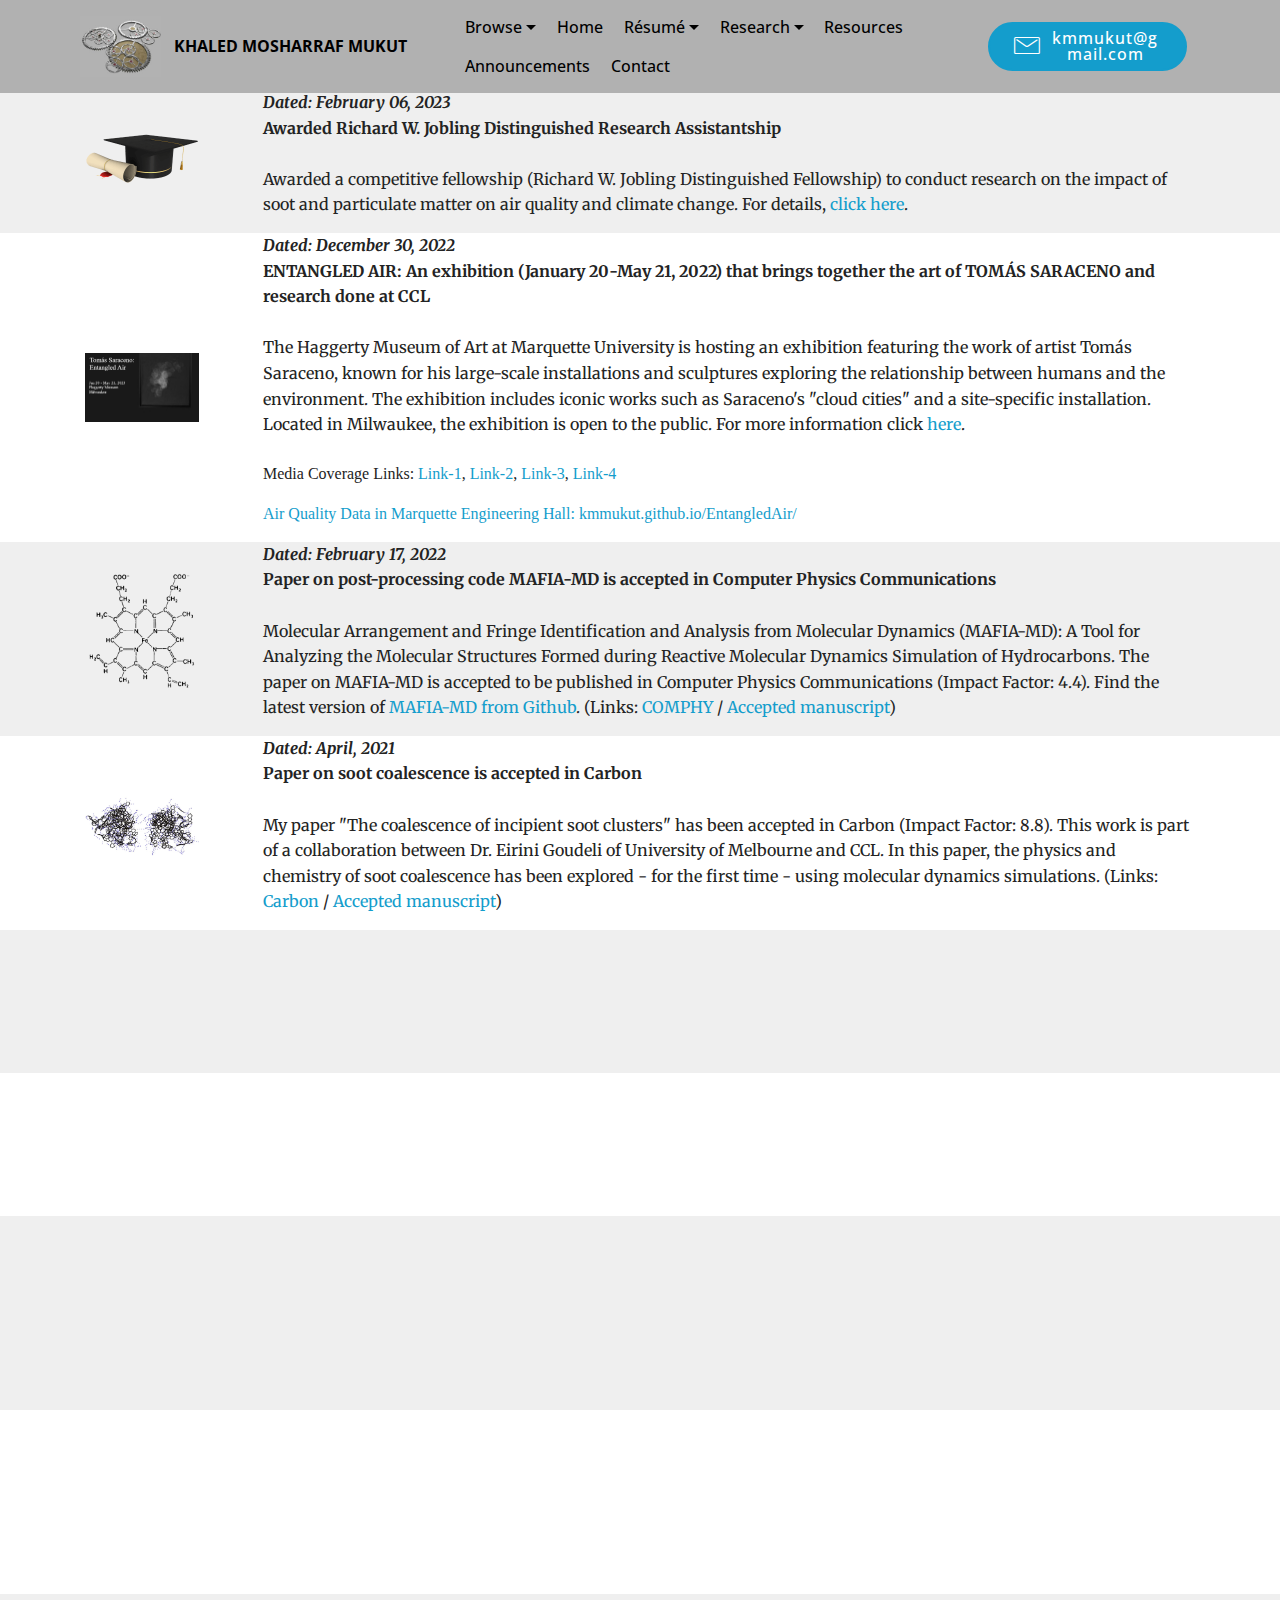
==== commit 2efd21b8: "update" ====
--- a/Announcement.html
+++ b/Announcement.html
@@ -1,20 +1,18 @@
 <!DOCTYPE html>
 <html  lang="en">
 <head>
-  <!-- Site made with Mobirise Website Builder v5.6.13, https://mobirise.com -->
+  
   <meta charset="UTF-8">
   <meta http-equiv="X-UA-Compatible" content="IE=edge">
-  <meta name="generator" content="Mobirise v5.6.13, mobirise.com">
-  <meta name="twitter:card" content="summary_large_image"/>
-  <meta name="twitter:image:src" content="">
-  <meta property="og:image" content="">
-  <meta name="twitter:title" content="Announcement">
+  
   <meta name="viewport" content="width=device-width, initial-scale=1, minimum-scale=1">
   <link rel="shortcut icon" href="assets/images/mbr-216x162.jpg" type="image/x-icon">
   <meta name="description" content="Site Creator Description">
   
   
   <title>Announcement</title>
+  <link rel="stylesheet" href="assets/font-awesome-brands/../css/fontawesome.min.css">
+  <link rel="stylesheet" href="assets/font-awesome-brands/css/brands.min.css">
   <link rel="stylesheet" href="assets/web/assets/mobirise-icons/mobirise-icons.css">
   <link rel="stylesheet" href="assets/bootstrap/css/bootstrap.min.css">
   <link rel="stylesheet" href="assets/bootstrap/css/bootstrap-grid.min.css">
@@ -30,8 +28,8 @@
   <noscript><link rel="stylesheet" href="https://fonts.googleapis.com/css?family=Merriweather:300,300i,400,400i,700,700i,900,900i&display=swap"></noscript>
   <link rel="preload" href="https://fonts.googleapis.com/css?family=Open+Sans+Condensed:300,300i,700&display=swap" as="style" onload="this.onload=null;this.rel='stylesheet'">
   <noscript><link rel="stylesheet" href="https://fonts.googleapis.com/css?family=Open+Sans+Condensed:300,300i,700&display=swap"></noscript>
-  <link rel="preload" as="style" href="assets/mobirise/css/mbr-additional.css"><link rel="stylesheet" href="assets/mobirise/css/mbr-additional.css" type="text/css">
-  
+  <link rel="preload" as="style" href="assets/mobirise/css/mbr-additional.css?v=kn9Os3"><link rel="stylesheet" href="assets/mobirise/css/mbr-additional.css?v=kn9Os3" type="text/css">
+
   
   <!-- Global site tag (gtag.js) - Google Analytics -->
 <script async src="https://www.googletagmanager.com/gtag/js?id=UA-132314812-2"></script>
@@ -102,15 +100,15 @@
 
 
                     <div class="mbr-figure" style="width: 18%;">
-                      <img src="assets/images/mbr-228x152.png" alt="Mobirise" title="">  
-                    </div>
-
-
-
-
-                    <div class="media-content">
-                        <div class="mbr-section-text">
-                            <p class="mbr-text mb-0 mbr-fonts-style display-7"><strong><em>Dated: February 06, 2023</em></strong><em><br></em><strong>Awarded Richard W. Jobling Distinguished Research Assistantship</strong><br><br></p>
+                      <img src="assets/images/mbr-228x152.png" alt="" title="">  
+                    </div>
+
+
+
+
+                    <div class="media-content">
+                        <div class="mbr-section-text">
+                            <p class="mbr-text mb-0 mbr-fonts-style display-7"><strong><em>Dated: February 06, 2023</em></strong><em style="font-weight: bold;"><br></em><strong>Awarded Richard W. Jobling Distinguished Research Assistantship</strong><br><br></p>
                             <p class="mbr-text mb-0 mbr-fonts-style display-7">Awarded a competitive fellowship (Richard W. Jobling Distinguished Fellowship) to conduct research on the impact of soot and particulate matter on air quality and climate change. For details, <a href="https://today.marquette.edu/2023/11/stories-of-graduate-student-success-khaled-mosharraf-mukut-doctoral-student-in-the-department-of-mechanical-engineering/" class="text-primary" target="_blank">click here</a>.&nbsp;</p>
                         </div>
                     </div>
@@ -146,7 +144,7 @@
 
 
                     <div class="mbr-figure" style="width: 18%;">
-                      <a href="https://www.marquette.edu/haggerty-museum/saraceno.php" target="_blank"><img src="assets/images/entangledair-228x139.png" alt="Mobirise" title=""></a>  
+                      <a href="https://www.marquette.edu/haggerty-museum/saraceno.php" target="_blank"><img src="assets/images/entangledair-228x139.png" alt="" title=""></a>  
                     </div>
 
 
@@ -190,7 +188,7 @@
 
 
                     <div class="mbr-figure" style="width: 18%;">
-                      <a href="https://www.sciencedirect.com/science/article/abs/pii/S0010465522000431?via%3Dihub" target="_blank"><img src="assets/images/heme-struct.png" alt="Mobirise" title=""></a>  
+                      <a href="https://www.sciencedirect.com/science/article/abs/pii/S0010465522000431?via%3Dihub" target="_blank"><img src="assets/images/heme-struct.png" alt="" title=""></a>  
                     </div>
 
 
@@ -234,7 +232,7 @@
 
 
                     <div class="mbr-figure" style="width: 18%;">
-                      <a href="https://doi.org/10.1016/j.carbon.2021.04.065" target="_blank"><img src="assets/images/paper-1.png" alt="Mobirise" title=""></a>  
+                      <a href="https://doi.org/10.1016/j.carbon.2021.04.065" target="_blank"><img src="assets/images/paper-1.png" alt="" title=""></a>  
                     </div>
 
 
@@ -278,7 +276,7 @@
 
 
                     <div class="mbr-figure" style="width: 18%;">
-                      <a href="https://r.search.yahoo.com/_ylt=AwrC3CJrjXRfwi4AGAIPxQt.;_ylu=Y29sbwNiZjEEcG9zAzcEdnRpZAMEc2VjA3Ny/RV=2/RE=1601502699/RO=10/RU=https%3a%2f%2fepublications.marquette.edu%2fcgi%2fviewcontent.cgi%3farticle%3d1545%26context%3dtheses_open/RK=2/RS=uiZeaccBTGaXSgxZst5vi1YLf1s-"><img src="assets/images/mbr-228x152.png" alt="Mobirise" title=""></a>  
+                      <a href="https://r.search.yahoo.com/_ylt=AwrC3CJrjXRfwi4AGAIPxQt.;_ylu=Y29sbwNiZjEEcG9zAzcEdnRpZAMEc2VjA3Ny/RV=2/RE=1601502699/RO=10/RU=https%3a%2f%2fepublications.marquette.edu%2fcgi%2fviewcontent.cgi%3farticle%3d1545%26context%3dtheses_open/RK=2/RS=uiZeaccBTGaXSgxZst5vi1YLf1s-"><img src="assets/images/mbr-228x152.png" alt="" title=""></a>  
                     </div>
 
 
@@ -366,7 +364,7 @@
 
 
                     <div class="mbr-figure" style="width: 18%;">
-                      <a href="https://doi.org/10.1080/13647830.2020.1721561" target="_blank"><img src="assets/images/tctm-375x540.jpg" alt="Mobirise" title=""></a>  
+                      <a href="https://doi.org/10.1080/13647830.2020.1721561" target="_blank"><img src="assets/images/tctm-375x540.jpg" alt="" title=""></a>  
                     </div>
 
 
@@ -410,7 +408,7 @@
 
 
                     <div class="mbr-figure" style="width: 18%;">
-                      <a href="https://doi.org/10.1080/13647830.2020.1721561" target="_blank"><img src="assets/images/15-contour-228x248.png" alt="Mobirise" title=""></a>  
+                      <a href="https://doi.org/10.1080/13647830.2020.1721561" target="_blank"><img src="assets/images/15-contour-228x248.png" alt="" title=""></a>  
                     </div>
 
 
@@ -498,7 +496,7 @@
 
 
                     <div class="mbr-figure" style="width: 18%;">
-                      <a href="https://www.nc19.itv.rwth-aachen.de/index.html" target="_blank"><img src="assets/images/ans-nc-aachen-2019-0265-2084-5e7b7d7264b-228x152.jpg" alt="Mobirise" title=""></a>  
+                      <a href="https://www.nc19.itv.rwth-aachen.de/index.html" target="_blank"><img src="assets/images/ans-nc-aachen-2019-0265-2084-5e7b7d7264b-228x152.jpg" alt="" title=""></a>  
                     </div>
 
 
@@ -542,7 +540,7 @@
 
 
                     <div class="mbr-figure" style="width: 18%;">
-                      <a href="https://www.wssci.us/meetings/ncm2019/" target="_blank"><img src="assets/images/mbr-228x265.jpg" alt="Mobirise" title=""></a>  
+                      <a href="https://www.wssci.us/meetings/ncm2019/" target="_blank"><img src="assets/images/mbr-228x265.jpg" alt="" title=""></a>  
                     </div>
 
 
@@ -586,7 +584,7 @@
 
 
                     <div class="mbr-figure" style="width: 18%;">
-                      <a href="http://2018iac.org/" target="_blank"><img src="assets/images/mukut-iac-228x168.png" alt="Mobirise" title=""></a>  
+                      <a href="http://2018iac.org/" target="_blank"><img src="assets/images/mukut-iac-228x168.png" alt="" title=""></a>  
                     </div>
 
 
@@ -630,7 +628,7 @@
 
 
                     <div class="mbr-figure" style="width: 18%;">
-                      <a href="https://doi.org/10.1080/13647830.2020.1721561"><img src="assets/images/cssci-mukut-228x129.png" alt="Mobirise" title=""></a>  
+                      <a href="https://doi.org/10.1080/13647830.2020.1721561"><img src="assets/images/cssci-mukut-228x129.png" alt="" title=""></a>  
                     </div>
 
 
@@ -674,7 +672,7 @@
 
 
                     <div class="mbr-figure" style="width: 18%;">
-                      <img src="assets/images/poster-mukut-228x171.png" alt="Mobirise" title="">  
+                      <img src="assets/images/poster-mukut-228x171.png" alt="" title="">  
                     </div>
 
 
@@ -761,7 +759,7 @@
             </div>
         </div>
     </div>
-</section><section class="display-7" style="padding: 0;align-items: center;justify-content: center;flex-wrap: wrap;    align-content: center;display: flex;position: relative;height: 4rem;"><a href="https://mobiri.se/2859955" style="flex: 1 1;height: 4rem;position: absolute;width: 100%;z-index: 1;"><img alt="" style="height: 4rem;" src="[data-uri]"></a><p style="margin: 0;text-align: center;" class="display-7">&#8204;</p><a style="z-index:1" href="https://mobirise.com/drag-drop-website-builder.html">Drag and Drop Website Builder</a></section><script src="assets/popper/popper.min.js"></script>  <script src="assets/web/assets/jquery/jquery.min.js"></script>  <script src="assets/bootstrap/js/bootstrap.min.js"></script>  <script src="assets/tether/tether.min.js"></script>  <script src="assets/smoothscroll/smooth-scroll.js"></script>  <script src="assets/viewportchecker/jquery.viewportchecker.js"></script>  <script src="assets/dropdown/js/nav-dropdown.js"></script>  <script src="assets/dropdown/js/navbar-dropdown.js"></script>  <script src="assets/touchswipe/jquery.touch-swipe.min.js"></script>  <script src="assets/theme/js/script.js"></script>  
+</section><section><a href="https://mobiri.se"></a><a href="https://mobiri.se"></a></section><script src="assets/popper/popper.min.js"></script>  <script src="assets/web/assets/jquery/jquery.min.js"></script>  <script src="assets/bootstrap/js/bootstrap.min.js"></script>  <script src="assets/tether/tether.min.js"></script>  <script src="assets/smoothscroll/smooth-scroll.js"></script>  <script src="assets/viewportchecker/jquery.viewportchecker.js"></script>  <script src="assets/dropdown/js/nav-dropdown.js"></script>  <script src="assets/dropdown/js/navbar-dropdown.js"></script>  <script src="assets/touchswipe/jquery.touch-swipe.min.js"></script>  <script src="assets/theme/js/script.js"></script>  
   
   
  <div id="scrollToTop" class="scrollToTop mbr-arrow-up"><a style="text-align: center;"><i class="mbr-arrow-up-icon mbr-arrow-up-icon-cm cm-icon cm-icon-smallarrow-up"></i></a></div>
--- a/assets/font-awesome-brands/css/brands.min.css
+++ b/assets/font-awesome-brands/css/brands.min.css
@@ -0,0 +1,5 @@
+/*!
+ * Font Awesome Free 5.15.1 by @fontawesome - https://fontawesome.com
+ * License - https://fontawesome.com/license/free (Icons: CC BY 4.0, Fonts: SIL OFL 1.1, Code: MIT License)
+ */
+@font-face{font-family:"Font Awesome 5 Brands";font-style:normal;font-weight:400;font-display:block;src:url(../fonts/fa-brands-400.eot);src:url(../fonts/fa-brands-400.eot?#iefix) format("embedded-opentype"),url(../fonts/fa-brands-400.woff2) format("woff2"),url(../fonts/fa-brands-400.woff) format("woff"),url(../fonts/fa-brands-400.ttf) format("truetype"),url(../fonts/fa-brands-400.svg#fontawesome) format("svg")}.fab{font-family:"Font Awesome 5 Brands";font-weight:400}--- a/assets/mobirise/css/mbr-additional.css
+++ b/assets/mobirise/css/mbr-additional.css
@@ -677,117 +677,6 @@
 }
 section.lazy-placeholder:after {
   opacity: 0.3;
-}
-.cid-gsmI1gmtUl {
-  padding-top: 60px;
-  padding-bottom: 60px;
-  background-color: #ffffff;
-}
-.cid-gsmI1gmtUl .container-fluid {
-  padding: 0 2rem;
-}
-.cid-gsmI1gmtUl .underline .line {
-  width: 80px;
-  height: 4px;
-  background-color: #0a1c44;
-  display: inline-block;
-}
-.cid-gsmI1gmtUl .timeline-text-content {
-  padding: 2rem 2.5rem;
-  margin-left: 2rem;
-  text-align: left;
-}
-.cid-gsmI1gmtUl .timeline-text-content p {
-  margin-bottom: 0;
-}
-.cid-gsmI1gmtUl .time-line-date-content {
-  margin-right: 2rem;
-}
-.cid-gsmI1gmtUl .time-line-date-content p {
-  padding: 2rem 1.4rem;
-  float: right;
-}
-.cid-gsmI1gmtUl .timeline-element {
-  margin-bottom: 50px;
-  position: relative;
-  word-wrap: break-word;
-  word-break: break-word;
-  display: -webkit-flex;
-  -webkit-flex-direction: row;
-  flex-direction: row;
-}
-.cid-gsmI1gmtUl .iconBackground {
-  position: absolute;
-  left: 25%;
-  width: 20px;
-  height: 20px;
-  line-height: 30px;
-  text-align: center;
-  border-radius: 50%;
-  border: 2px solid #0087ab;
-  font-size: 30px;
-  display: inline-block;
-  top: 29px;
-  margin-left: -10px;
-}
-.cid-gsmI1gmtUl .separline:before,
-.cid-gsmI1gmtUl .first-separline:before {
-  top: 3rem;
-  bottom: 0;
-  position: absolute;
-  content: "";
-  width: 2px;
-  background-color: #0087ab;
-  left: calc(25% - 1px);
-  height: calc(100% + 2rem);
-}
-.cid-gsmI1gmtUl .separline:after {
-  top: calc(100% + 6.1rem);
-  bottom: 0;
-  position: absolute;
-  content: "";
-  width: 2px;
-  background-color: #0087ab;
-  left: calc(25% - 1px);
-  height: 100%;
-}
-@media (max-width: 768px) {
-  .cid-gsmI1gmtUl .container-fluid {
-    padding: 0 1rem;
-  }
-  .cid-gsmI1gmtUl .iconBackground {
-    left: 10px !important;
-    top: 33px;
-  }
-  .cid-gsmI1gmtUl .separline:before,
-  .cid-gsmI1gmtUl .first-separline:before {
-    left: 9px !important;
-    top: 3.3rem;
-  }
-  .cid-gsmI1gmtUl .separline:after {
-    left: 9px !important;
-    top: calc(100% + 6.4rem);
-  }
-  .cid-gsmI1gmtUl .timeline-text-content {
-    margin-left: 0 !important;
-  }
-  .cid-gsmI1gmtUl .time-line-date-content {
-    margin-right: 0 !important;
-  }
-  .cid-gsmI1gmtUl .time-line-date-content p {
-    float: left !important;
-  }
-  .cid-gsmI1gmtUl .mbr-timeline-date {
-    padding-bottom: 0 !important;
-  }
-}
-.cid-gsmI1gmtUl .mbr-section-title,
-.cid-gsmI1gmtUl .underline {
-  text-align: center;
-}
-.cid-gsmI1gmtUl .reverseTimeline {
-  display: flex;
-  flex-direction: column-reverse;
 }
 .cid-sbPUiYUACK .navbar {
   background: #b1b1b1;
@@ -1189,6 +1078,117 @@
 .cid-sbPUiYUACK .dropdown-item:hover {
   color: #767676 !important;
 }
+.cid-gsmI1gmtUl {
+  padding-top: 60px;
+  padding-bottom: 60px;
+  background-color: #ffffff;
+}
+.cid-gsmI1gmtUl .container-fluid {
+  padding: 0 2rem;
+}
+.cid-gsmI1gmtUl .underline .line {
+  width: 80px;
+  height: 4px;
+  background-color: #0a1c44;
+  display: inline-block;
+}
+.cid-gsmI1gmtUl .timeline-text-content {
+  padding: 2rem 2.5rem;
+  margin-left: 2rem;
+  text-align: left;
+}
+.cid-gsmI1gmtUl .timeline-text-content p {
+  margin-bottom: 0;
+}
+.cid-gsmI1gmtUl .time-line-date-content {
+  margin-right: 2rem;
+}
+.cid-gsmI1gmtUl .time-line-date-content p {
+  padding: 2rem 1.4rem;
+  float: right;
+}
+.cid-gsmI1gmtUl .timeline-element {
+  margin-bottom: 50px;
+  position: relative;
+  word-wrap: break-word;
+  word-break: break-word;
+  display: -webkit-flex;
+  -webkit-flex-direction: row;
+  flex-direction: row;
+}
+.cid-gsmI1gmtUl .iconBackground {
+  position: absolute;
+  left: 25%;
+  width: 20px;
+  height: 20px;
+  line-height: 30px;
+  text-align: center;
+  border-radius: 50%;
+  border: 2px solid #0087ab;
+  font-size: 30px;
+  display: inline-block;
+  top: 29px;
+  margin-left: -10px;
+}
+.cid-gsmI1gmtUl .separline:before,
+.cid-gsmI1gmtUl .first-separline:before {
+  top: 3rem;
+  bottom: 0;
+  position: absolute;
+  content: "";
+  width: 2px;
+  background-color: #0087ab;
+  left: calc(25% - 1px);
+  height: calc(100% + 2rem);
+}
+.cid-gsmI1gmtUl .separline:after {
+  top: calc(100% + 6.1rem);
+  bottom: 0;
+  position: absolute;
+  content: "";
+  width: 2px;
+  background-color: #0087ab;
+  left: calc(25% - 1px);
+  height: 100%;
+}
+@media (max-width: 768px) {
+  .cid-gsmI1gmtUl .container-fluid {
+    padding: 0 1rem;
+  }
+  .cid-gsmI1gmtUl .iconBackground {
+    left: 10px !important;
+    top: 33px;
+  }
+  .cid-gsmI1gmtUl .separline:before,
+  .cid-gsmI1gmtUl .first-separline:before {
+    left: 9px !important;
+    top: 3.3rem;
+  }
+  .cid-gsmI1gmtUl .separline:after {
+    left: 9px !important;
+    top: calc(100% + 6.4rem);
+  }
+  .cid-gsmI1gmtUl .timeline-text-content {
+    margin-left: 0 !important;
+  }
+  .cid-gsmI1gmtUl .time-line-date-content {
+    margin-right: 0 !important;
+  }
+  .cid-gsmI1gmtUl .time-line-date-content p {
+    float: left !important;
+  }
+  .cid-gsmI1gmtUl .mbr-timeline-date {
+    padding-bottom: 0 !important;
+  }
+}
+.cid-gsmI1gmtUl .mbr-section-title,
+.cid-gsmI1gmtUl .underline {
+  text-align: center;
+}
+.cid-gsmI1gmtUl .reverseTimeline {
+  display: flex;
+  flex-direction: column-reverse;
+}
 .cid-sbQ6ltvBU3 {
   padding-top: 0px;
   padding-bottom: 60px;
@@ -1831,96 +1831,6 @@
 .cid-sbQ6ltvBU3 foot-menu-item {
   text-align: right;
 }
-.cid-sc9uIaKHA8 {
-  padding-top: 90px;
-  padding-bottom: 0px;
-  background-color: #cccccc;
-}
-.cid-sc9uIaKHA8 H2 {
-  color: #232323;
-}
-.cid-sc9uIaKHA8 .mbr-section-subtitle {
-  color: #232323;
-}
-.cid-sc9uIaKHA8 .mbr-text {
-  color: #232323;
-}
-.cid-sc9aRFIrVJ {
-  padding-top: 0px;
-  padding-bottom: 90px;
-  background-color: #cccccc;
-}
-.cid-sc9aRFIrVJ .mbr-slider .carousel-control {
-  background: #1b1b1b;
-}
-.cid-sc9aRFIrVJ .mbr-slider .carousel-control-prev {
-  left: 0;
-  margin-left: 2.5rem;
-}
-.cid-sc9aRFIrVJ .mbr-slider .carousel-control-next {
-  right: 0;
-  margin-right: 2.5rem;
-}
-.cid-sc9aRFIrVJ .mbr-slider .modal-body .close {
-  background: #1b1b1b;
-}
-.cid-sc9aRFIrVJ .mbr-gallery-item > div::before {
-  content: '';
-  position: absolute;
-  left: 0;
-  top: 0;
-  width: 100%;
-  height: 100%;
-  background: #554346;
-  opacity: 0;
-  -webkit-transition: 0.2s opacity ease-in-out;
-  transition: 0.2s opacity ease-in-out;
-  background: linear-gradient(to left, #554346, #45505b) !important;
-}
-.cid-sc9aRFIrVJ .mbr-gallery-item > div:hover .mbr-gallery-title::before {
-  background: transparent !important;
-}
-.cid-sc9aRFIrVJ .mbr-gallery-item > div:hover:before {
-  opacity: 0.6 !important;
-}
-.cid-sc9aRFIrVJ .mbr-gallery-title {
-  font-size: .9em;
-  position: absolute;
-  display: block;
-  width: 100%;
-  bottom: 0;
-  padding: 1rem;
-  color: #fff;
-  z-index: 2;
-}
-.cid-sc9aRFIrVJ .mbr-gallery-title:before {
-  content: " ";
-  width: 100%;
-  height: 100%;
-  top: 0;
-  left: 0;
-  z-index: -1;
-  position: absolute;
-  background: #554346 !important;
-  opacity: 0.6;
-  -webkit-transition: 0.2s background ease-in-out;
-  transition: 0.2s background ease-in-out;
-  background: linear-gradient(to left, #554346, #45505b) !important;
-}
-.cid-sc9CQJCjJV {
-  padding-top: 15px;
-  padding-bottom: 0px;
-  background-color: #cccccc;
-}
-.cid-sc9CQJCjJV H2 {
-  color: #232323;
-}
-.cid-sc9CQJCjJV .mbr-section-subtitle {
-  color: #232323;
-}
-.cid-sc9CQJCjJV .mbr-text {
-  color: #232323;
-}
 .cid-sbPUiYUACK .navbar {
   background: #b1b1b1;
   transition: none;
@@ -2320,6 +2230,96 @@
 .cid-sbPUiYUACK .nav-link:hover,
 .cid-sbPUiYUACK .dropdown-item:hover {
   color: #767676 !important;
+}
+.cid-sc9uIaKHA8 {
+  padding-top: 90px;
+  padding-bottom: 0px;
+  background-color: #cccccc;
+}
+.cid-sc9uIaKHA8 H2 {
+  color: #232323;
+}
+.cid-sc9uIaKHA8 .mbr-section-subtitle {
+  color: #232323;
+}
+.cid-sc9uIaKHA8 .mbr-text {
+  color: #232323;
+}
+.cid-sc9aRFIrVJ {
+  padding-top: 0px;
+  padding-bottom: 90px;
+  background-color: #cccccc;
+}
+.cid-sc9aRFIrVJ .mbr-slider .carousel-control {
+  background: #1b1b1b;
+}
+.cid-sc9aRFIrVJ .mbr-slider .carousel-control-prev {
+  left: 0;
+  margin-left: 2.5rem;
+}
+.cid-sc9aRFIrVJ .mbr-slider .carousel-control-next {
+  right: 0;
+  margin-right: 2.5rem;
+}
+.cid-sc9aRFIrVJ .mbr-slider .modal-body .close {
+  background: #1b1b1b;
+}
+.cid-sc9aRFIrVJ .mbr-gallery-item > div::before {
+  content: '';
+  position: absolute;
+  left: 0;
+  top: 0;
+  width: 100%;
+  height: 100%;
+  background: #554346;
+  opacity: 0;
+  -webkit-transition: 0.2s opacity ease-in-out;
+  transition: 0.2s opacity ease-in-out;
+  background: linear-gradient(to left, #554346, #45505b) !important;
+}
+.cid-sc9aRFIrVJ .mbr-gallery-item > div:hover .mbr-gallery-title::before {
+  background: transparent !important;
+}
+.cid-sc9aRFIrVJ .mbr-gallery-item > div:hover:before {
+  opacity: 0.6 !important;
+}
+.cid-sc9aRFIrVJ .mbr-gallery-title {
+  font-size: .9em;
+  position: absolute;
+  display: block;
+  width: 100%;
+  bottom: 0;
+  padding: 1rem;
+  color: #fff;
+  z-index: 2;
+}
+.cid-sc9aRFIrVJ .mbr-gallery-title:before {
+  content: " ";
+  width: 100%;
+  height: 100%;
+  top: 0;
+  left: 0;
+  z-index: -1;
+  position: absolute;
+  background: #554346 !important;
+  opacity: 0.6;
+  -webkit-transition: 0.2s background ease-in-out;
+  transition: 0.2s background ease-in-out;
+  background: linear-gradient(to left, #554346, #45505b) !important;
+}
+.cid-sc9CQJCjJV {
+  padding-top: 15px;
+  padding-bottom: 0px;
+  background-color: #cccccc;
+}
+.cid-sc9CQJCjJV H2 {
+  color: #232323;
+}
+.cid-sc9CQJCjJV .mbr-section-subtitle {
+  color: #232323;
+}
+.cid-sc9CQJCjJV .mbr-text {
+  color: #232323;
 }
 .cid-sc9EpUankR {
   padding-top: 90px;
@@ -3610,72 +3610,6 @@
 .cid-sbQ6ltvBU3 foot-menu-item {
   text-align: right;
 }
-.cid-scl0GoWDDp {
-  padding-top: 90px;
-  padding-bottom: 90px;
-  background-color: #ffffff;
-}
-.cid-scl0GoWDDp h4 {
-  font-weight: 500;
-  margin-bottom: 0;
-  text-align: left;
-}
-.cid-scl0GoWDDp p {
-  color: #767676;
-  text-align: left;
-}
-.cid-scl0GoWDDp .card-box {
-  padding-top: 2rem;
-}
-.cid-scl0GoWDDp .card-wrapper {
-  height: 100%;
-}
-.cid-scl0GoWDDp P {
-  text-align: center;
-}
-.cid-scl0GoWDDp .card-title {
-  text-align: center;
-}
-.cid-sc9jm5mdHf {
-  padding-top: 90px;
-  padding-bottom: 90px;
-  background-color: #ffffff;
-}
-.cid-sc9jm5mdHf .card-img {
-  background-color: #fff;
-}
-.cid-sc9jm5mdHf .card-box {
-  padding: 2rem;
-  background-color: #ffffff;
-}
-.cid-sc9jm5mdHf h4 {
-  font-weight: 500;
-  margin-bottom: 0;
-  text-align: left;
-}
-.cid-sc9jm5mdHf p {
-  text-align: left;
-}
-.cid-sc9jm5mdHf .mbr-text {
-  color: #767676;
-}
-.cid-sc9jm5mdHf .card-wrapper {
-  height: 100%;
-  box-shadow: 0px 0px 0px 0px rgba(0, 0, 0, 0);
-  transition: box-shadow 0.3s;
-}
-.cid-sc9jm5mdHf .card-wrapper:hover {
-  box-shadow: 0px 0px 30px 0px rgba(0, 0, 0, 0.05);
-  transition: box-shadow 0.3s;
-}
-@media (min-width: 992px) {
-  .cid-sc9jm5mdHf .my-col {
-    flex: 0 0 20%;
-    max-width: 20%;
-    padding: 15px;
-    -webkit-flex: 0 0 20%;
-  }
-}
 .cid-sbRv1k6tsi .navbar {
   background: #b1b1b1;
   transition: none;
@@ -4076,6 +4010,72 @@
 .cid-sbRv1k6tsi .dropdown-item:hover {
   color: #767676 !important;
 }
+.cid-scl0GoWDDp {
+  padding-top: 90px;
+  padding-bottom: 90px;
+  background-color: #ffffff;
+}
+.cid-scl0GoWDDp h4 {
+  font-weight: 500;
+  margin-bottom: 0;
+  text-align: left;
+}
+.cid-scl0GoWDDp p {
+  color: #767676;
+  text-align: left;
+}
+.cid-scl0GoWDDp .card-box {
+  padding-top: 2rem;
+}
+.cid-scl0GoWDDp .card-wrapper {
+  height: 100%;
+}
+.cid-scl0GoWDDp P {
+  text-align: center;
+}
+.cid-scl0GoWDDp .card-title {
+  text-align: center;
+}
+.cid-sc9jm5mdHf {
+  padding-top: 90px;
+  padding-bottom: 90px;
+  background-color: #ffffff;
+}
+.cid-sc9jm5mdHf .card-img {
+  background-color: #fff;
+}
+.cid-sc9jm5mdHf .card-box {
+  padding: 2rem;
+  background-color: #ffffff;
+}
+.cid-sc9jm5mdHf h4 {
+  font-weight: 500;
+  margin-bottom: 0;
+  text-align: left;
+}
+.cid-sc9jm5mdHf p {
+  text-align: left;
+}
+.cid-sc9jm5mdHf .mbr-text {
+  color: #767676;
+}
+.cid-sc9jm5mdHf .card-wrapper {
+  height: 100%;
+  box-shadow: 0px 0px 0px 0px rgba(0, 0, 0, 0);
+  transition: box-shadow 0.3s;
+}
+.cid-sc9jm5mdHf .card-wrapper:hover {
+  box-shadow: 0px 0px 30px 0px rgba(0, 0, 0, 0.05);
+  transition: box-shadow 0.3s;
+}
+@media (min-width: 992px) {
+  .cid-sc9jm5mdHf .my-col {
+    flex: 0 0 20%;
+    max-width: 20%;
+    padding: 15px;
+    -webkit-flex: 0 0 20%;
+  }
+}
 .cid-sbRv1mpqWo {
   padding-top: 0px;
   padding-bottom: 60px;
@@ -5250,356 +5250,6 @@
 .cid-sbQ6ltvBU3 foot-menu-item {
   text-align: right;
 }
-.cid-tytBHWj70B {
-  padding-top: 90px;
-  padding-bottom: 15px;
-  background-color: #efefef;
-}
-@media (min-width: 992px) {
-  .cid-tytBHWj70B .mbr-figure {
-    padding-right: 4rem;
-  }
-}
-@media (max-width: 991px) {
-  .cid-tytBHWj70B .mbr-figure {
-    padding-bottom: 1rem;
-  }
-}
-.cid-tytBHWj70B .mbr-text {
-  padding-left: 0rem;
-  padding-top: 1 rem;
-  color: #232323;
-  text-align: left;
-}
-.cid-tytBHWj70B .mbr-text2 {
-  color: #232323;
-  text-align: left;
-}
-.cid-trxkB0iKJo {
-  padding-top: 0px;
-  padding-bottom: 0px;
-  background-color: #ffffff;
-}
-@media (min-width: 992px) {
-  .cid-trxkB0iKJo .mbr-figure {
-    padding-right: 4rem;
-  }
-}
-@media (max-width: 991px) {
-  .cid-trxkB0iKJo .mbr-figure {
-    padding-bottom: 1rem;
-  }
-}
-.cid-trxkB0iKJo .mbr-text {
-  padding-left: 0rem;
-  padding-top: 1 rem;
-  color: #232323;
-  text-align: left;
-}
-.cid-trxkB0iKJo .mbr-text2 {
-  color: #232323;
-  text-align: left;
-}
-.cid-trvP6av38L {
-  padding-top: 0px;
-  padding-bottom: 15px;
-  background-color: #efefef;
-}
-@media (min-width: 992px) {
-  .cid-trvP6av38L .mbr-figure {
-    padding-right: 4rem;
-  }
-}
-@media (max-width: 991px) {
-  .cid-trvP6av38L .mbr-figure {
-    padding-bottom: 1rem;
-  }
-}
-.cid-trvP6av38L .mbr-text {
-  padding-left: 0rem;
-  padding-top: 1 rem;
-  color: #232323;
-  text-align: left;
-}
-.cid-trvP6av38L .mbr-text2 {
-  color: #232323;
-  text-align: left;
-}
-.cid-swLXLpynmH {
-  padding-top: 0px;
-  padding-bottom: 15px;
-  background-color: #ffffff;
-}
-@media (min-width: 992px) {
-  .cid-swLXLpynmH .mbr-figure {
-    padding-right: 4rem;
-  }
-}
-@media (max-width: 991px) {
-  .cid-swLXLpynmH .mbr-figure {
-    padding-bottom: 1rem;
-  }
-}
-.cid-swLXLpynmH .mbr-text {
-  padding-left: 0rem;
-  padding-top: 1 rem;
-  color: #232323;
-  text-align: left;
-}
-.cid-swLXLpynmH .mbr-text2 {
-  color: #232323;
-  text-align: left;
-}
-.cid-srXwjv8Y4G {
-  padding-top: 0px;
-  padding-bottom: 15px;
-  background-color: #efefef;
-}
-@media (min-width: 992px) {
-  .cid-srXwjv8Y4G .mbr-figure {
-    padding-right: 4rem;
-  }
-}
-@media (max-width: 991px) {
-  .cid-srXwjv8Y4G .mbr-figure {
-    padding-bottom: 1rem;
-  }
-}
-.cid-srXwjv8Y4G .mbr-text {
-  padding-left: 0rem;
-  padding-top: 1 rem;
-  color: #232323;
-  text-align: left;
-}
-.cid-srXwjv8Y4G .mbr-text2 {
-  color: #232323;
-  text-align: left;
-}
-.cid-sfdLlEmGno {
-  padding-top: 0px;
-  padding-bottom: 15px;
-  background-color: #ffffff;
-}
-@media (min-width: 992px) {
-  .cid-sfdLlEmGno .mbr-figure {
-    padding-right: 4rem;
-  }
-}
-@media (max-width: 991px) {
-  .cid-sfdLlEmGno .mbr-figure {
-    padding-bottom: 1rem;
-  }
-}
-.cid-sfdLlEmGno .mbr-text {
-  padding-left: 0rem;
-  padding-top: 1 rem;
-  color: #232323;
-  text-align: left;
-}
-.cid-sfdLlEmGno .mbr-text2 {
-  color: #232323;
-  text-align: left;
-}
-.cid-sc4nvdIrCh {
-  padding-top: 15px;
-  padding-bottom: 15px;
-  background-color: #efefef;
-}
-@media (min-width: 992px) {
-  .cid-sc4nvdIrCh .mbr-figure {
-    padding-right: 4rem;
-  }
-}
-@media (max-width: 991px) {
-  .cid-sc4nvdIrCh .mbr-figure {
-    padding-bottom: 1rem;
-  }
-}
-.cid-sc4nvdIrCh .mbr-text {
-  padding-left: 0rem;
-  padding-top: 1 rem;
-  color: #232323;
-  text-align: left;
-}
-.cid-sc4nvdIrCh .mbr-text2 {
-  color: #232323;
-  text-align: left;
-}
-.cid-sc4Tyun6XT {
-  padding-top: 15px;
-  padding-bottom: 15px;
-  background-color: #ffffff;
-}
-@media (min-width: 992px) {
-  .cid-sc4Tyun6XT .mbr-figure {
-    padding-right: 4rem;
-  }
-}
-@media (max-width: 991px) {
-  .cid-sc4Tyun6XT .mbr-figure {
-    padding-bottom: 1rem;
-  }
-}
-.cid-sc4Tyun6XT .mbr-text {
-  padding-left: 0rem;
-  padding-top: 1 rem;
-  color: #232323;
-  text-align: left;
-}
-.cid-sc4Tyun6XT .mbr-text2 {
-  color: #232323;
-  text-align: left;
-}
-.cid-sc4WV2PWCs {
-  padding-top: 15px;
-  padding-bottom: 15px;
-  background-color: #efefef;
-}
-@media (min-width: 992px) {
-  .cid-sc4WV2PWCs .mbr-figure {
-    padding-right: 4rem;
-  }
-}
-@media (max-width: 991px) {
-  .cid-sc4WV2PWCs .mbr-figure {
-    padding-bottom: 1rem;
-  }
-}
-.cid-sc4WV2PWCs .mbr-text {
-  padding-left: 0rem;
-  padding-top: 1 rem;
-  color: #232323;
-  text-align: left;
-}
-.cid-sc4WV2PWCs .mbr-text2 {
-  color: #232323;
-  text-align: left;
-}
-.cid-sc8NOXCfNr {
-  padding-top: 15px;
-  padding-bottom: 15px;
-  background-color: #ffffff;
-}
-@media (min-width: 992px) {
-  .cid-sc8NOXCfNr .mbr-figure {
-    padding-right: 4rem;
-  }
-}
-@media (max-width: 991px) {
-  .cid-sc8NOXCfNr .mbr-figure {
-    padding-bottom: 1rem;
-  }
-}
-.cid-sc8NOXCfNr .mbr-text {
-  padding-left: 0rem;
-  padding-top: 1 rem;
-  color: #232323;
-  text-align: left;
-}
-.cid-sc8NOXCfNr .mbr-text2 {
-  color: #232323;
-  text-align: left;
-}
-.cid-sc4XSaHG9g {
-  padding-top: 30px;
-  padding-bottom: 15px;
-  background-color: #efefef;
-}
-@media (min-width: 992px) {
-  .cid-sc4XSaHG9g .mbr-figure {
-    padding-right: 4rem;
-  }
-}
-@media (max-width: 991px) {
-  .cid-sc4XSaHG9g .mbr-figure {
-    padding-bottom: 1rem;
-  }
-}
-.cid-sc4XSaHG9g .mbr-text {
-  padding-left: 0rem;
-  padding-top: 1 rem;
-  color: #232323;
-  text-align: left;
-}
-.cid-sc4XSaHG9g .mbr-text2 {
-  color: #232323;
-  text-align: left;
-}
-.cid-sc8HCOaspm {
-  padding-top: 15px;
-  padding-bottom: 15px;
-  background-color: #ffffff;
-}
-@media (min-width: 992px) {
-  .cid-sc8HCOaspm .mbr-figure {
-    padding-right: 4rem;
-  }
-}
-@media (max-width: 991px) {
-  .cid-sc8HCOaspm .mbr-figure {
-    padding-bottom: 1rem;
-  }
-}
-.cid-sc8HCOaspm .mbr-text {
-  padding-left: 0rem;
-  padding-top: 1 rem;
-  color: #232323;
-  text-align: left;
-}
-.cid-sc8HCOaspm .mbr-text2 {
-  color: #232323;
-  text-align: left;
-}
-.cid-sc8IWK5aMu {
-  padding-top: 15px;
-  padding-bottom: 15px;
-  background-color: #efefef;
-}
-@media (min-width: 992px) {
-  .cid-sc8IWK5aMu .mbr-figure {
-    padding-right: 4rem;
-  }
-}
-@media (max-width: 991px) {
-  .cid-sc8IWK5aMu .mbr-figure {
-    padding-bottom: 1rem;
-  }
-}
-.cid-sc8IWK5aMu .mbr-text {
-  padding-left: 0rem;
-  padding-top: 1 rem;
-  color: #232323;
-  text-align: left;
-}
-.cid-sc8IWK5aMu .mbr-text2 {
-  color: #232323;
-  text-align: left;
-}
-.cid-sc8K0zUU4P {
-  padding-top: 15px;
-  padding-bottom: 15px;
-  background-color: #ffffff;
-}
-@media (min-width: 992px) {
-  .cid-sc8K0zUU4P .mbr-figure {
-    padding-right: 4rem;
-  }
-}
-@media (max-width: 991px) {
-  .cid-sc8K0zUU4P .mbr-figure {
-    padding-bottom: 1rem;
-  }
-}
-.cid-sc8K0zUU4P .mbr-text {
-  padding-left: 0rem;
-  padding-top: 1 rem;
-  color: #232323;
-  text-align: left;
-}
-.cid-sc8K0zUU4P .mbr-text2 {
-  color: #232323;
-  text-align: left;
-}
 .cid-sbPUiYUACK .navbar {
   background: #b1b1b1;
   transition: none;
@@ -6000,6 +5650,356 @@
 .cid-sbPUiYUACK .dropdown-item:hover {
   color: #767676 !important;
 }
+.cid-tytBHWj70B {
+  padding-top: 90px;
+  padding-bottom: 15px;
+  background-color: #efefef;
+}
+@media (min-width: 992px) {
+  .cid-tytBHWj70B .mbr-figure {
+    padding-right: 4rem;
+  }
+}
+@media (max-width: 991px) {
+  .cid-tytBHWj70B .mbr-figure {
+    padding-bottom: 1rem;
+  }
+}
+.cid-tytBHWj70B .mbr-text {
+  padding-left: 0rem;
+  padding-top: 1 rem;
+  color: #232323;
+  text-align: left;
+}
+.cid-tytBHWj70B .mbr-text2 {
+  color: #232323;
+  text-align: left;
+}
+.cid-trxkB0iKJo {
+  padding-top: 0px;
+  padding-bottom: 0px;
+  background-color: #ffffff;
+}
+@media (min-width: 992px) {
+  .cid-trxkB0iKJo .mbr-figure {
+    padding-right: 4rem;
+  }
+}
+@media (max-width: 991px) {
+  .cid-trxkB0iKJo .mbr-figure {
+    padding-bottom: 1rem;
+  }
+}
+.cid-trxkB0iKJo .mbr-text {
+  padding-left: 0rem;
+  padding-top: 1 rem;
+  color: #232323;
+  text-align: left;
+}
+.cid-trxkB0iKJo .mbr-text2 {
+  color: #232323;
+  text-align: left;
+}
+.cid-trvP6av38L {
+  padding-top: 0px;
+  padding-bottom: 15px;
+  background-color: #efefef;
+}
+@media (min-width: 992px) {
+  .cid-trvP6av38L .mbr-figure {
+    padding-right: 4rem;
+  }
+}
+@media (max-width: 991px) {
+  .cid-trvP6av38L .mbr-figure {
+    padding-bottom: 1rem;
+  }
+}
+.cid-trvP6av38L .mbr-text {
+  padding-left: 0rem;
+  padding-top: 1 rem;
+  color: #232323;
+  text-align: left;
+}
+.cid-trvP6av38L .mbr-text2 {
+  color: #232323;
+  text-align: left;
+}
+.cid-swLXLpynmH {
+  padding-top: 0px;
+  padding-bottom: 15px;
+  background-color: #ffffff;
+}
+@media (min-width: 992px) {
+  .cid-swLXLpynmH .mbr-figure {
+    padding-right: 4rem;
+  }
+}
+@media (max-width: 991px) {
+  .cid-swLXLpynmH .mbr-figure {
+    padding-bottom: 1rem;
+  }
+}
+.cid-swLXLpynmH .mbr-text {
+  padding-left: 0rem;
+  padding-top: 1 rem;
+  color: #232323;
+  text-align: left;
+}
+.cid-swLXLpynmH .mbr-text2 {
+  color: #232323;
+  text-align: left;
+}
+.cid-srXwjv8Y4G {
+  padding-top: 0px;
+  padding-bottom: 15px;
+  background-color: #efefef;
+}
+@media (min-width: 992px) {
+  .cid-srXwjv8Y4G .mbr-figure {
+    padding-right: 4rem;
+  }
+}
+@media (max-width: 991px) {
+  .cid-srXwjv8Y4G .mbr-figure {
+    padding-bottom: 1rem;
+  }
+}
+.cid-srXwjv8Y4G .mbr-text {
+  padding-left: 0rem;
+  padding-top: 1 rem;
+  color: #232323;
+  text-align: left;
+}
+.cid-srXwjv8Y4G .mbr-text2 {
+  color: #232323;
+  text-align: left;
+}
+.cid-sfdLlEmGno {
+  padding-top: 0px;
+  padding-bottom: 15px;
+  background-color: #ffffff;
+}
+@media (min-width: 992px) {
+  .cid-sfdLlEmGno .mbr-figure {
+    padding-right: 4rem;
+  }
+}
+@media (max-width: 991px) {
+  .cid-sfdLlEmGno .mbr-figure {
+    padding-bottom: 1rem;
+  }
+}
+.cid-sfdLlEmGno .mbr-text {
+  padding-left: 0rem;
+  padding-top: 1 rem;
+  color: #232323;
+  text-align: left;
+}
+.cid-sfdLlEmGno .mbr-text2 {
+  color: #232323;
+  text-align: left;
+}
+.cid-sc4nvdIrCh {
+  padding-top: 15px;
+  padding-bottom: 15px;
+  background-color: #efefef;
+}
+@media (min-width: 992px) {
+  .cid-sc4nvdIrCh .mbr-figure {
+    padding-right: 4rem;
+  }
+}
+@media (max-width: 991px) {
+  .cid-sc4nvdIrCh .mbr-figure {
+    padding-bottom: 1rem;
+  }
+}
+.cid-sc4nvdIrCh .mbr-text {
+  padding-left: 0rem;
+  padding-top: 1 rem;
+  color: #232323;
+  text-align: left;
+}
+.cid-sc4nvdIrCh .mbr-text2 {
+  color: #232323;
+  text-align: left;
+}
+.cid-sc4Tyun6XT {
+  padding-top: 15px;
+  padding-bottom: 15px;
+  background-color: #ffffff;
+}
+@media (min-width: 992px) {
+  .cid-sc4Tyun6XT .mbr-figure {
+    padding-right: 4rem;
+  }
+}
+@media (max-width: 991px) {
+  .cid-sc4Tyun6XT .mbr-figure {
+    padding-bottom: 1rem;
+  }
+}
+.cid-sc4Tyun6XT .mbr-text {
+  padding-left: 0rem;
+  padding-top: 1 rem;
+  color: #232323;
+  text-align: left;
+}
+.cid-sc4Tyun6XT .mbr-text2 {
+  color: #232323;
+  text-align: left;
+}
+.cid-sc4WV2PWCs {
+  padding-top: 15px;
+  padding-bottom: 15px;
+  background-color: #efefef;
+}
+@media (min-width: 992px) {
+  .cid-sc4WV2PWCs .mbr-figure {
+    padding-right: 4rem;
+  }
+}
+@media (max-width: 991px) {
+  .cid-sc4WV2PWCs .mbr-figure {
+    padding-bottom: 1rem;
+  }
+}
+.cid-sc4WV2PWCs .mbr-text {
+  padding-left: 0rem;
+  padding-top: 1 rem;
+  color: #232323;
+  text-align: left;
+}
+.cid-sc4WV2PWCs .mbr-text2 {
+  color: #232323;
+  text-align: left;
+}
+.cid-sc8NOXCfNr {
+  padding-top: 15px;
+  padding-bottom: 15px;
+  background-color: #ffffff;
+}
+@media (min-width: 992px) {
+  .cid-sc8NOXCfNr .mbr-figure {
+    padding-right: 4rem;
+  }
+}
+@media (max-width: 991px) {
+  .cid-sc8NOXCfNr .mbr-figure {
+    padding-bottom: 1rem;
+  }
+}
+.cid-sc8NOXCfNr .mbr-text {
+  padding-left: 0rem;
+  padding-top: 1 rem;
+  color: #232323;
+  text-align: left;
+}
+.cid-sc8NOXCfNr .mbr-text2 {
+  color: #232323;
+  text-align: left;
+}
+.cid-sc4XSaHG9g {
+  padding-top: 30px;
+  padding-bottom: 15px;
+  background-color: #efefef;
+}
+@media (min-width: 992px) {
+  .cid-sc4XSaHG9g .mbr-figure {
+    padding-right: 4rem;
+  }
+}
+@media (max-width: 991px) {
+  .cid-sc4XSaHG9g .mbr-figure {
+    padding-bottom: 1rem;
+  }
+}
+.cid-sc4XSaHG9g .mbr-text {
+  padding-left: 0rem;
+  padding-top: 1 rem;
+  color: #232323;
+  text-align: left;
+}
+.cid-sc4XSaHG9g .mbr-text2 {
+  color: #232323;
+  text-align: left;
+}
+.cid-sc8HCOaspm {
+  padding-top: 15px;
+  padding-bottom: 15px;
+  background-color: #ffffff;
+}
+@media (min-width: 992px) {
+  .cid-sc8HCOaspm .mbr-figure {
+    padding-right: 4rem;
+  }
+}
+@media (max-width: 991px) {
+  .cid-sc8HCOaspm .mbr-figure {
+    padding-bottom: 1rem;
+  }
+}
+.cid-sc8HCOaspm .mbr-text {
+  padding-left: 0rem;
+  padding-top: 1 rem;
+  color: #232323;
+  text-align: left;
+}
+.cid-sc8HCOaspm .mbr-text2 {
+  color: #232323;
+  text-align: left;
+}
+.cid-sc8IWK5aMu {
+  padding-top: 15px;
+  padding-bottom: 15px;
+  background-color: #efefef;
+}
+@media (min-width: 992px) {
+  .cid-sc8IWK5aMu .mbr-figure {
+    padding-right: 4rem;
+  }
+}
+@media (max-width: 991px) {
+  .cid-sc8IWK5aMu .mbr-figure {
+    padding-bottom: 1rem;
+  }
+}
+.cid-sc8IWK5aMu .mbr-text {
+  padding-left: 0rem;
+  padding-top: 1 rem;
+  color: #232323;
+  text-align: left;
+}
+.cid-sc8IWK5aMu .mbr-text2 {
+  color: #232323;
+  text-align: left;
+}
+.cid-sc8K0zUU4P {
+  padding-top: 15px;
+  padding-bottom: 15px;
+  background-color: #ffffff;
+}
+@media (min-width: 992px) {
+  .cid-sc8K0zUU4P .mbr-figure {
+    padding-right: 4rem;
+  }
+}
+@media (max-width: 991px) {
+  .cid-sc8K0zUU4P .mbr-figure {
+    padding-bottom: 1rem;
+  }
+}
+.cid-sc8K0zUU4P .mbr-text {
+  padding-left: 0rem;
+  padding-top: 1 rem;
+  color: #232323;
+  text-align: left;
+}
+.cid-sc8K0zUU4P .mbr-text2 {
+  color: #232323;
+  text-align: left;
+}
 .cid-sbQ6ltvBU3 {
   padding-top: 0px;
   padding-bottom: 60px;
@@ -6080,53 +6080,6 @@
 }
 .cid-sbQ6ltvBU3 foot-menu-item {
   text-align: right;
-}
-.cid-sc5cEAgtDL {
-  padding-top: 75px;
-  padding-bottom: 0px;
-  background-color: #ffffff;
-}
-.cid-sc5cEAgtDL h2 {
-  margin-bottom: 0;
-}
-.cid-sc5cEAgtDL h4 {
-  font-weight: 500;
-  margin-bottom: 0;
-  width: 80%;
-}
-.cid-sc5cEAgtDL p {
-  color: #767676;
-  margin-bottom: 0;
-}
-.cid-sc5cEAgtDL .card-wrapper {
-  border-top: 1px solid #ffffff;
-  background-color: #ffffff;
-  position: relative;
-  justify-content: unset;
-}
-.cid-sc5cEAgtDL .card-wrapper .card-box {
-  padding: 2rem 1rem;
-  width: 100%;
-}
-.cid-sc5cEAgtDL .card-wrapper .card-box .top-line {
-  display: flex;
-  justify-content: space-between;
-  align-items: center;
-}
-.cid-sc5cEAgtDL .card-wrapper .card-box .bottom-line {
-  width: 70%;
-}
-@media (max-width: 767px) {
-  .cid-sc5cEAgtDL .card-wrapper .card-box .bottom-line {
-    width: 100%;
-  }
-  .cid-sc5cEAgtDL .card-wrapper .card-box .bottom-line p {
-    text-align: center;
-    margin: 1rem 0 0 0;
-  }
-}
-.cid-sc5cEAgtDL H2 {
-  text-align: center;
 }
 .cid-sc3CfAcoKU .navbar {
   background: #b1b1b1;
@@ -6528,6 +6481,53 @@
 .cid-sc3CfAcoKU .dropdown-item:hover {
   color: #767676 !important;
 }
+.cid-sc5cEAgtDL {
+  padding-top: 75px;
+  padding-bottom: 0px;
+  background-color: #ffffff;
+}
+.cid-sc5cEAgtDL h2 {
+  margin-bottom: 0;
+}
+.cid-sc5cEAgtDL h4 {
+  font-weight: 500;
+  margin-bottom: 0;
+  width: 80%;
+}
+.cid-sc5cEAgtDL p {
+  color: #767676;
+  margin-bottom: 0;
+}
+.cid-sc5cEAgtDL .card-wrapper {
+  border-top: 1px solid #ffffff;
+  background-color: #ffffff;
+  position: relative;
+  justify-content: unset;
+}
+.cid-sc5cEAgtDL .card-wrapper .card-box {
+  padding: 2rem 1rem;
+  width: 100%;
+}
+.cid-sc5cEAgtDL .card-wrapper .card-box .top-line {
+  display: flex;
+  justify-content: space-between;
+  align-items: center;
+}
+.cid-sc5cEAgtDL .card-wrapper .card-box .bottom-line {
+  width: 70%;
+}
+@media (max-width: 767px) {
+  .cid-sc5cEAgtDL .card-wrapper .card-box .bottom-line {
+    width: 100%;
+  }
+  .cid-sc5cEAgtDL .card-wrapper .card-box .bottom-line p {
+    text-align: center;
+    margin: 1rem 0 0 0;
+  }
+}
+.cid-sc5cEAgtDL H2 {
+  text-align: center;
+}
 .cid-sc3CfCeHNU {
   padding-top: 0px;
   padding-bottom: 60px;
@@ -6608,39 +6608,6 @@
 }
 .cid-sc3CfCeHNU foot-menu-item {
   text-align: right;
-}
-.cid-sciUxO76dG {
-  padding-top: 5rem;
-  padding-bottom: 0rem;
-  background-color: #ffffff;
-}
-.cid-sciUxO76dG p {
-  color: #767676;
-}
-.cid-sciUxO76dG .item:focus,
-.cid-sciUxO76dG span:focus {
-  outline: none;
-}
-.cid-sciUxO76dG .item {
-  padding-bottom: 3rem;
-  cursor: pointer;
-}
-.cid-sciUxO76dG .item-wrapper {
-  position: relative;
-}
-.cid-sciUxO76dG .item-btn,
-.cid-sciUxO76dG h4,
-.cid-sciUxO76dG h5 {
-  margin: 0;
-}
-.cid-sciUxO76dG .item-content {
-  padding-top: 2rem;
-}
-.cid-sciUxO76dG .item-title {
-  color: #333333;
-}
-.cid-sciUxO76dG item-text {
-  color: #1a1313;
 }
 .cid-sciG8PuPXS .navbar {
   background: #b1b1b1;
@@ -7041,6 +7008,39 @@
 .cid-sciG8PuPXS .nav-link:hover,
 .cid-sciG8PuPXS .dropdown-item:hover {
   color: #767676 !important;
+}
+.cid-sciUxO76dG {
+  padding-top: 5rem;
+  padding-bottom: 0rem;
+  background-color: #ffffff;
+}
+.cid-sciUxO76dG p {
+  color: #767676;
+}
+.cid-sciUxO76dG .item:focus,
+.cid-sciUxO76dG span:focus {
+  outline: none;
+}
+.cid-sciUxO76dG .item {
+  padding-bottom: 3rem;
+  cursor: pointer;
+}
+.cid-sciUxO76dG .item-wrapper {
+  position: relative;
+}
+.cid-sciUxO76dG .item-btn,
+.cid-sciUxO76dG h4,
+.cid-sciUxO76dG h5 {
+  margin: 0;
+}
+.cid-sciUxO76dG .item-content {
+  padding-top: 2rem;
+}
+.cid-sciUxO76dG .item-title {
+  color: #333333;
+}
+.cid-sciUxO76dG item-text {
+  color: #1a1313;
 }
 .cid-sciG8PVF8k {
   padding-top: 7rem;
--- a/assets/mobirise/css/mbr-additional.css
+++ b/assets/mobirise/css/mbr-additional.css
@@ -677,117 +677,6 @@
 }
 section.lazy-placeholder:after {
   opacity: 0.3;
-}
-.cid-gsmI1gmtUl {
-  padding-top: 60px;
-  padding-bottom: 60px;
-  background-color: #ffffff;
-}
-.cid-gsmI1gmtUl .container-fluid {
-  padding: 0 2rem;
-}
-.cid-gsmI1gmtUl .underline .line {
-  width: 80px;
-  height: 4px;
-  background-color: #0a1c44;
-  display: inline-block;
-}
-.cid-gsmI1gmtUl .timeline-text-content {
-  padding: 2rem 2.5rem;
-  margin-left: 2rem;
-  text-align: left;
-}
-.cid-gsmI1gmtUl .timeline-text-content p {
-  margin-bottom: 0;
-}
-.cid-gsmI1gmtUl .time-line-date-content {
-  margin-right: 2rem;
-}
-.cid-gsmI1gmtUl .time-line-date-content p {
-  padding: 2rem 1.4rem;
-  float: right;
-}
-.cid-gsmI1gmtUl .timeline-element {
-  margin-bottom: 50px;
-  position: relative;
-  word-wrap: break-word;
-  word-break: break-word;
-  display: -webkit-flex;
-  -webkit-flex-direction: row;
-  flex-direction: row;
-}
-.cid-gsmI1gmtUl .iconBackground {
-  position: absolute;
-  left: 25%;
-  width: 20px;
-  height: 20px;
-  line-height: 30px;
-  text-align: center;
-  border-radius: 50%;
-  border: 2px solid #0087ab;
-  font-size: 30px;
-  display: inline-block;
-  top: 29px;
-  margin-left: -10px;
-}
-.cid-gsmI1gmtUl .separline:before,
-.cid-gsmI1gmtUl .first-separline:before {
-  top: 3rem;
-  bottom: 0;
-  position: absolute;
-  content: "";
-  width: 2px;
-  background-color: #0087ab;
-  left: calc(25% - 1px);
-  height: calc(100% + 2rem);
-}
-.cid-gsmI1gmtUl .separline:after {
-  top: calc(100% + 6.1rem);
-  bottom: 0;
-  position: absolute;
-  content: "";
-  width: 2px;
-  background-color: #0087ab;
-  left: calc(25% - 1px);
-  height: 100%;
-}
-@media (max-width: 768px) {
-  .cid-gsmI1gmtUl .container-fluid {
-    padding: 0 1rem;
-  }
-  .cid-gsmI1gmtUl .iconBackground {
-    left: 10px !important;
-    top: 33px;
-  }
-  .cid-gsmI1gmtUl .separline:before,
-  .cid-gsmI1gmtUl .first-separline:before {
-    left: 9px !important;
-    top: 3.3rem;
-  }
-  .cid-gsmI1gmtUl .separline:after {
-    left: 9px !important;
-    top: calc(100% + 6.4rem);
-  }
-  .cid-gsmI1gmtUl .timeline-text-content {
-    margin-left: 0 !important;
-  }
-  .cid-gsmI1gmtUl .time-line-date-content {
-    margin-right: 0 !important;
-  }
-  .cid-gsmI1gmtUl .time-line-date-content p {
-    float: left !important;
-  }
-  .cid-gsmI1gmtUl .mbr-timeline-date {
-    padding-bottom: 0 !important;
-  }
-}
-.cid-gsmI1gmtUl .mbr-section-title,
-.cid-gsmI1gmtUl .underline {
-  text-align: center;
-}
-.cid-gsmI1gmtUl .reverseTimeline {
-  display: flex;
-  flex-direction: column-reverse;
 }
 .cid-sbPUiYUACK .navbar {
   background: #b1b1b1;
@@ -1189,6 +1078,117 @@
 .cid-sbPUiYUACK .dropdown-item:hover {
   color: #767676 !important;
 }
+.cid-gsmI1gmtUl {
+  padding-top: 60px;
+  padding-bottom: 60px;
+  background-color: #ffffff;
+}
+.cid-gsmI1gmtUl .container-fluid {
+  padding: 0 2rem;
+}
+.cid-gsmI1gmtUl .underline .line {
+  width: 80px;
+  height: 4px;
+  background-color: #0a1c44;
+  display: inline-block;
+}
+.cid-gsmI1gmtUl .timeline-text-content {
+  padding: 2rem 2.5rem;
+  margin-left: 2rem;
+  text-align: left;
+}
+.cid-gsmI1gmtUl .timeline-text-content p {
+  margin-bottom: 0;
+}
+.cid-gsmI1gmtUl .time-line-date-content {
+  margin-right: 2rem;
+}
+.cid-gsmI1gmtUl .time-line-date-content p {
+  padding: 2rem 1.4rem;
+  float: right;
+}
+.cid-gsmI1gmtUl .timeline-element {
+  margin-bottom: 50px;
+  position: relative;
+  word-wrap: break-word;
+  word-break: break-word;
+  display: -webkit-flex;
+  -webkit-flex-direction: row;
+  flex-direction: row;
+}
+.cid-gsmI1gmtUl .iconBackground {
+  position: absolute;
+  left: 25%;
+  width: 20px;
+  height: 20px;
+  line-height: 30px;
+  text-align: center;
+  border-radius: 50%;
+  border: 2px solid #0087ab;
+  font-size: 30px;
+  display: inline-block;
+  top: 29px;
+  margin-left: -10px;
+}
+.cid-gsmI1gmtUl .separline:before,
+.cid-gsmI1gmtUl .first-separline:before {
+  top: 3rem;
+  bottom: 0;
+  position: absolute;
+  content: "";
+  width: 2px;
+  background-color: #0087ab;
+  left: calc(25% - 1px);
+  height: calc(100% + 2rem);
+}
+.cid-gsmI1gmtUl .separline:after {
+  top: calc(100% + 6.1rem);
+  bottom: 0;
+  position: absolute;
+  content: "";
+  width: 2px;
+  background-color: #0087ab;
+  left: calc(25% - 1px);
+  height: 100%;
+}
+@media (max-width: 768px) {
+  .cid-gsmI1gmtUl .container-fluid {
+    padding: 0 1rem;
+  }
+  .cid-gsmI1gmtUl .iconBackground {
+    left: 10px !important;
+    top: 33px;
+  }
+  .cid-gsmI1gmtUl .separline:before,
+  .cid-gsmI1gmtUl .first-separline:before {
+    left: 9px !important;
+    top: 3.3rem;
+  }
+  .cid-gsmI1gmtUl .separline:after {
+    left: 9px !important;
+    top: calc(100% + 6.4rem);
+  }
+  .cid-gsmI1gmtUl .timeline-text-content {
+    margin-left: 0 !important;
+  }
+  .cid-gsmI1gmtUl .time-line-date-content {
+    margin-right: 0 !important;
+  }
+  .cid-gsmI1gmtUl .time-line-date-content p {
+    float: left !important;
+  }
+  .cid-gsmI1gmtUl .mbr-timeline-date {
+    padding-bottom: 0 !important;
+  }
+}
+.cid-gsmI1gmtUl .mbr-section-title,
+.cid-gsmI1gmtUl .underline {
+  text-align: center;
+}
+.cid-gsmI1gmtUl .reverseTimeline {
+  display: flex;
+  flex-direction: column-reverse;
+}
 .cid-sbQ6ltvBU3 {
   padding-top: 0px;
   padding-bottom: 60px;
@@ -1831,96 +1831,6 @@
 .cid-sbQ6ltvBU3 foot-menu-item {
   text-align: right;
 }
-.cid-sc9uIaKHA8 {
-  padding-top: 90px;
-  padding-bottom: 0px;
-  background-color: #cccccc;
-}
-.cid-sc9uIaKHA8 H2 {
-  color: #232323;
-}
-.cid-sc9uIaKHA8 .mbr-section-subtitle {
-  color: #232323;
-}
-.cid-sc9uIaKHA8 .mbr-text {
-  color: #232323;
-}
-.cid-sc9aRFIrVJ {
-  padding-top: 0px;
-  padding-bottom: 90px;
-  background-color: #cccccc;
-}
-.cid-sc9aRFIrVJ .mbr-slider .carousel-control {
-  background: #1b1b1b;
-}
-.cid-sc9aRFIrVJ .mbr-slider .carousel-control-prev {
-  left: 0;
-  margin-left: 2.5rem;
-}
-.cid-sc9aRFIrVJ .mbr-slider .carousel-control-next {
-  right: 0;
-  margin-right: 2.5rem;
-}
-.cid-sc9aRFIrVJ .mbr-slider .modal-body .close {
-  background: #1b1b1b;
-}
-.cid-sc9aRFIrVJ .mbr-gallery-item > div::before {
-  content: '';
-  position: absolute;
-  left: 0;
-  top: 0;
-  width: 100%;
-  height: 100%;
-  background: #554346;
-  opacity: 0;
-  -webkit-transition: 0.2s opacity ease-in-out;
-  transition: 0.2s opacity ease-in-out;
-  background: linear-gradient(to left, #554346, #45505b) !important;
-}
-.cid-sc9aRFIrVJ .mbr-gallery-item > div:hover .mbr-gallery-title::before {
-  background: transparent !important;
-}
-.cid-sc9aRFIrVJ .mbr-gallery-item > div:hover:before {
-  opacity: 0.6 !important;
-}
-.cid-sc9aRFIrVJ .mbr-gallery-title {
-  font-size: .9em;
-  position: absolute;
-  display: block;
-  width: 100%;
-  bottom: 0;
-  padding: 1rem;
-  color: #fff;
-  z-index: 2;
-}
-.cid-sc9aRFIrVJ .mbr-gallery-title:before {
-  content: " ";
-  width: 100%;
-  height: 100%;
-  top: 0;
-  left: 0;
-  z-index: -1;
-  position: absolute;
-  background: #554346 !important;
-  opacity: 0.6;
-  -webkit-transition: 0.2s background ease-in-out;
-  transition: 0.2s background ease-in-out;
-  background: linear-gradient(to left, #554346, #45505b) !important;
-}
-.cid-sc9CQJCjJV {
-  padding-top: 15px;
-  padding-bottom: 0px;
-  background-color: #cccccc;
-}
-.cid-sc9CQJCjJV H2 {
-  color: #232323;
-}
-.cid-sc9CQJCjJV .mbr-section-subtitle {
-  color: #232323;
-}
-.cid-sc9CQJCjJV .mbr-text {
-  color: #232323;
-}
 .cid-sbPUiYUACK .navbar {
   background: #b1b1b1;
   transition: none;
@@ -2320,6 +2230,96 @@
 .cid-sbPUiYUACK .nav-link:hover,
 .cid-sbPUiYUACK .dropdown-item:hover {
   color: #767676 !important;
+}
+.cid-sc9uIaKHA8 {
+  padding-top: 90px;
+  padding-bottom: 0px;
+  background-color: #cccccc;
+}
+.cid-sc9uIaKHA8 H2 {
+  color: #232323;
+}
+.cid-sc9uIaKHA8 .mbr-section-subtitle {
+  color: #232323;
+}
+.cid-sc9uIaKHA8 .mbr-text {
+  color: #232323;
+}
+.cid-sc9aRFIrVJ {
+  padding-top: 0px;
+  padding-bottom: 90px;
+  background-color: #cccccc;
+}
+.cid-sc9aRFIrVJ .mbr-slider .carousel-control {
+  background: #1b1b1b;
+}
+.cid-sc9aRFIrVJ .mbr-slider .carousel-control-prev {
+  left: 0;
+  margin-left: 2.5rem;
+}
+.cid-sc9aRFIrVJ .mbr-slider .carousel-control-next {
+  right: 0;
+  margin-right: 2.5rem;
+}
+.cid-sc9aRFIrVJ .mbr-slider .modal-body .close {
+  background: #1b1b1b;
+}
+.cid-sc9aRFIrVJ .mbr-gallery-item > div::before {
+  content: '';
+  position: absolute;
+  left: 0;
+  top: 0;
+  width: 100%;
+  height: 100%;
+  background: #554346;
+  opacity: 0;
+  -webkit-transition: 0.2s opacity ease-in-out;
+  transition: 0.2s opacity ease-in-out;
+  background: linear-gradient(to left, #554346, #45505b) !important;
+}
+.cid-sc9aRFIrVJ .mbr-gallery-item > div:hover .mbr-gallery-title::before {
+  background: transparent !important;
+}
+.cid-sc9aRFIrVJ .mbr-gallery-item > div:hover:before {
+  opacity: 0.6 !important;
+}
+.cid-sc9aRFIrVJ .mbr-gallery-title {
+  font-size: .9em;
+  position: absolute;
+  display: block;
+  width: 100%;
+  bottom: 0;
+  padding: 1rem;
+  color: #fff;
+  z-index: 2;
+}
+.cid-sc9aRFIrVJ .mbr-gallery-title:before {
+  content: " ";
+  width: 100%;
+  height: 100%;
+  top: 0;
+  left: 0;
+  z-index: -1;
+  position: absolute;
+  background: #554346 !important;
+  opacity: 0.6;
+  -webkit-transition: 0.2s background ease-in-out;
+  transition: 0.2s background ease-in-out;
+  background: linear-gradient(to left, #554346, #45505b) !important;
+}
+.cid-sc9CQJCjJV {
+  padding-top: 15px;
+  padding-bottom: 0px;
+  background-color: #cccccc;
+}
+.cid-sc9CQJCjJV H2 {
+  color: #232323;
+}
+.cid-sc9CQJCjJV .mbr-section-subtitle {
+  color: #232323;
+}
+.cid-sc9CQJCjJV .mbr-text {
+  color: #232323;
 }
 .cid-sc9EpUankR {
   padding-top: 90px;
@@ -3610,72 +3610,6 @@
 .cid-sbQ6ltvBU3 foot-menu-item {
   text-align: right;
 }
-.cid-scl0GoWDDp {
-  padding-top: 90px;
-  padding-bottom: 90px;
-  background-color: #ffffff;
-}
-.cid-scl0GoWDDp h4 {
-  font-weight: 500;
-  margin-bottom: 0;
-  text-align: left;
-}
-.cid-scl0GoWDDp p {
-  color: #767676;
-  text-align: left;
-}
-.cid-scl0GoWDDp .card-box {
-  padding-top: 2rem;
-}
-.cid-scl0GoWDDp .card-wrapper {
-  height: 100%;
-}
-.cid-scl0GoWDDp P {
-  text-align: center;
-}
-.cid-scl0GoWDDp .card-title {
-  text-align: center;
-}
-.cid-sc9jm5mdHf {
-  padding-top: 90px;
-  padding-bottom: 90px;
-  background-color: #ffffff;
-}
-.cid-sc9jm5mdHf .card-img {
-  background-color: #fff;
-}
-.cid-sc9jm5mdHf .card-box {
-  padding: 2rem;
-  background-color: #ffffff;
-}
-.cid-sc9jm5mdHf h4 {
-  font-weight: 500;
-  margin-bottom: 0;
-  text-align: left;
-}
-.cid-sc9jm5mdHf p {
-  text-align: left;
-}
-.cid-sc9jm5mdHf .mbr-text {
-  color: #767676;
-}
-.cid-sc9jm5mdHf .card-wrapper {
-  height: 100%;
-  box-shadow: 0px 0px 0px 0px rgba(0, 0, 0, 0);
-  transition: box-shadow 0.3s;
-}
-.cid-sc9jm5mdHf .card-wrapper:hover {
-  box-shadow: 0px 0px 30px 0px rgba(0, 0, 0, 0.05);
-  transition: box-shadow 0.3s;
-}
-@media (min-width: 992px) {
-  .cid-sc9jm5mdHf .my-col {
-    flex: 0 0 20%;
-    max-width: 20%;
-    padding: 15px;
-    -webkit-flex: 0 0 20%;
-  }
-}
 .cid-sbRv1k6tsi .navbar {
   background: #b1b1b1;
   transition: none;
@@ -4076,6 +4010,72 @@
 .cid-sbRv1k6tsi .dropdown-item:hover {
   color: #767676 !important;
 }
+.cid-scl0GoWDDp {
+  padding-top: 90px;
+  padding-bottom: 90px;
+  background-color: #ffffff;
+}
+.cid-scl0GoWDDp h4 {
+  font-weight: 500;
+  margin-bottom: 0;
+  text-align: left;
+}
+.cid-scl0GoWDDp p {
+  color: #767676;
+  text-align: left;
+}
+.cid-scl0GoWDDp .card-box {
+  padding-top: 2rem;
+}
+.cid-scl0GoWDDp .card-wrapper {
+  height: 100%;
+}
+.cid-scl0GoWDDp P {
+  text-align: center;
+}
+.cid-scl0GoWDDp .card-title {
+  text-align: center;
+}
+.cid-sc9jm5mdHf {
+  padding-top: 90px;
+  padding-bottom: 90px;
+  background-color: #ffffff;
+}
+.cid-sc9jm5mdHf .card-img {
+  background-color: #fff;
+}
+.cid-sc9jm5mdHf .card-box {
+  padding: 2rem;
+  background-color: #ffffff;
+}
+.cid-sc9jm5mdHf h4 {
+  font-weight: 500;
+  margin-bottom: 0;
+  text-align: left;
+}
+.cid-sc9jm5mdHf p {
+  text-align: left;
+}
+.cid-sc9jm5mdHf .mbr-text {
+  color: #767676;
+}
+.cid-sc9jm5mdHf .card-wrapper {
+  height: 100%;
+  box-shadow: 0px 0px 0px 0px rgba(0, 0, 0, 0);
+  transition: box-shadow 0.3s;
+}
+.cid-sc9jm5mdHf .card-wrapper:hover {
+  box-shadow: 0px 0px 30px 0px rgba(0, 0, 0, 0.05);
+  transition: box-shadow 0.3s;
+}
+@media (min-width: 992px) {
+  .cid-sc9jm5mdHf .my-col {
+    flex: 0 0 20%;
+    max-width: 20%;
+    padding: 15px;
+    -webkit-flex: 0 0 20%;
+  }
+}
 .cid-sbRv1mpqWo {
   padding-top: 0px;
   padding-bottom: 60px;
@@ -5250,356 +5250,6 @@
 .cid-sbQ6ltvBU3 foot-menu-item {
   text-align: right;
 }
-.cid-tytBHWj70B {
-  padding-top: 90px;
-  padding-bottom: 15px;
-  background-color: #efefef;
-}
-@media (min-width: 992px) {
-  .cid-tytBHWj70B .mbr-figure {
-    padding-right: 4rem;
-  }
-}
-@media (max-width: 991px) {
-  .cid-tytBHWj70B .mbr-figure {
-    padding-bottom: 1rem;
-  }
-}
-.cid-tytBHWj70B .mbr-text {
-  padding-left: 0rem;
-  padding-top: 1 rem;
-  color: #232323;
-  text-align: left;
-}
-.cid-tytBHWj70B .mbr-text2 {
-  color: #232323;
-  text-align: left;
-}
-.cid-trxkB0iKJo {
-  padding-top: 0px;
-  padding-bottom: 0px;
-  background-color: #ffffff;
-}
-@media (min-width: 992px) {
-  .cid-trxkB0iKJo .mbr-figure {
-    padding-right: 4rem;
-  }
-}
-@media (max-width: 991px) {
-  .cid-trxkB0iKJo .mbr-figure {
-    padding-bottom: 1rem;
-  }
-}
-.cid-trxkB0iKJo .mbr-text {
-  padding-left: 0rem;
-  padding-top: 1 rem;
-  color: #232323;
-  text-align: left;
-}
-.cid-trxkB0iKJo .mbr-text2 {
-  color: #232323;
-  text-align: left;
-}
-.cid-trvP6av38L {
-  padding-top: 0px;
-  padding-bottom: 15px;
-  background-color: #efefef;
-}
-@media (min-width: 992px) {
-  .cid-trvP6av38L .mbr-figure {
-    padding-right: 4rem;
-  }
-}
-@media (max-width: 991px) {
-  .cid-trvP6av38L .mbr-figure {
-    padding-bottom: 1rem;
-  }
-}
-.cid-trvP6av38L .mbr-text {
-  padding-left: 0rem;
-  padding-top: 1 rem;
-  color: #232323;
-  text-align: left;
-}
-.cid-trvP6av38L .mbr-text2 {
-  color: #232323;
-  text-align: left;
-}
-.cid-swLXLpynmH {
-  padding-top: 0px;
-  padding-bottom: 15px;
-  background-color: #ffffff;
-}
-@media (min-width: 992px) {
-  .cid-swLXLpynmH .mbr-figure {
-    padding-right: 4rem;
-  }
-}
-@media (max-width: 991px) {
-  .cid-swLXLpynmH .mbr-figure {
-    padding-bottom: 1rem;
-  }
-}
-.cid-swLXLpynmH .mbr-text {
-  padding-left: 0rem;
-  padding-top: 1 rem;
-  color: #232323;
-  text-align: left;
-}
-.cid-swLXLpynmH .mbr-text2 {
-  color: #232323;
-  text-align: left;
-}
-.cid-srXwjv8Y4G {
-  padding-top: 0px;
-  padding-bottom: 15px;
-  background-color: #efefef;
-}
-@media (min-width: 992px) {
-  .cid-srXwjv8Y4G .mbr-figure {
-    padding-right: 4rem;
-  }
-}
-@media (max-width: 991px) {
-  .cid-srXwjv8Y4G .mbr-figure {
-    padding-bottom: 1rem;
-  }
-}
-.cid-srXwjv8Y4G .mbr-text {
-  padding-left: 0rem;
-  padding-top: 1 rem;
-  color: #232323;
-  text-align: left;
-}
-.cid-srXwjv8Y4G .mbr-text2 {
-  color: #232323;
-  text-align: left;
-}
-.cid-sfdLlEmGno {
-  padding-top: 0px;
-  padding-bottom: 15px;
-  background-color: #ffffff;
-}
-@media (min-width: 992px) {
-  .cid-sfdLlEmGno .mbr-figure {
-    padding-right: 4rem;
-  }
-}
-@media (max-width: 991px) {
-  .cid-sfdLlEmGno .mbr-figure {
-    padding-bottom: 1rem;
-  }
-}
-.cid-sfdLlEmGno .mbr-text {
-  padding-left: 0rem;
-  padding-top: 1 rem;
-  color: #232323;
-  text-align: left;
-}
-.cid-sfdLlEmGno .mbr-text2 {
-  color: #232323;
-  text-align: left;
-}
-.cid-sc4nvdIrCh {
-  padding-top: 15px;
-  padding-bottom: 15px;
-  background-color: #efefef;
-}
-@media (min-width: 992px) {
-  .cid-sc4nvdIrCh .mbr-figure {
-    padding-right: 4rem;
-  }
-}
-@media (max-width: 991px) {
-  .cid-sc4nvdIrCh .mbr-figure {
-    padding-bottom: 1rem;
-  }
-}
-.cid-sc4nvdIrCh .mbr-text {
-  padding-left: 0rem;
-  padding-top: 1 rem;
-  color: #232323;
-  text-align: left;
-}
-.cid-sc4nvdIrCh .mbr-text2 {
-  color: #232323;
-  text-align: left;
-}
-.cid-sc4Tyun6XT {
-  padding-top: 15px;
-  padding-bottom: 15px;
-  background-color: #ffffff;
-}
-@media (min-width: 992px) {
-  .cid-sc4Tyun6XT .mbr-figure {
-    padding-right: 4rem;
-  }
-}
-@media (max-width: 991px) {
-  .cid-sc4Tyun6XT .mbr-figure {
-    padding-bottom: 1rem;
-  }
-}
-.cid-sc4Tyun6XT .mbr-text {
-  padding-left: 0rem;
-  padding-top: 1 rem;
-  color: #232323;
-  text-align: left;
-}
-.cid-sc4Tyun6XT .mbr-text2 {
-  color: #232323;
-  text-align: left;
-}
-.cid-sc4WV2PWCs {
-  padding-top: 15px;
-  padding-bottom: 15px;
-  background-color: #efefef;
-}
-@media (min-width: 992px) {
-  .cid-sc4WV2PWCs .mbr-figure {
-    padding-right: 4rem;
-  }
-}
-@media (max-width: 991px) {
-  .cid-sc4WV2PWCs .mbr-figure {
-    padding-bottom: 1rem;
-  }
-}
-.cid-sc4WV2PWCs .mbr-text {
-  padding-left: 0rem;
-  padding-top: 1 rem;
-  color: #232323;
-  text-align: left;
-}
-.cid-sc4WV2PWCs .mbr-text2 {
-  color: #232323;
-  text-align: left;
-}
-.cid-sc8NOXCfNr {
-  padding-top: 15px;
-  padding-bottom: 15px;
-  background-color: #ffffff;
-}
-@media (min-width: 992px) {
-  .cid-sc8NOXCfNr .mbr-figure {
-    padding-right: 4rem;
-  }
-}
-@media (max-width: 991px) {
-  .cid-sc8NOXCfNr .mbr-figure {
-    padding-bottom: 1rem;
-  }
-}
-.cid-sc8NOXCfNr .mbr-text {
-  padding-left: 0rem;
-  padding-top: 1 rem;
-  color: #232323;
-  text-align: left;
-}
-.cid-sc8NOXCfNr .mbr-text2 {
-  color: #232323;
-  text-align: left;
-}
-.cid-sc4XSaHG9g {
-  padding-top: 30px;
-  padding-bottom: 15px;
-  background-color: #efefef;
-}
-@media (min-width: 992px) {
-  .cid-sc4XSaHG9g .mbr-figure {
-    padding-right: 4rem;
-  }
-}
-@media (max-width: 991px) {
-  .cid-sc4XSaHG9g .mbr-figure {
-    padding-bottom: 1rem;
-  }
-}
-.cid-sc4XSaHG9g .mbr-text {
-  padding-left: 0rem;
-  padding-top: 1 rem;
-  color: #232323;
-  text-align: left;
-}
-.cid-sc4XSaHG9g .mbr-text2 {
-  color: #232323;
-  text-align: left;
-}
-.cid-sc8HCOaspm {
-  padding-top: 15px;
-  padding-bottom: 15px;
-  background-color: #ffffff;
-}
-@media (min-width: 992px) {
-  .cid-sc8HCOaspm .mbr-figure {
-    padding-right: 4rem;
-  }
-}
-@media (max-width: 991px) {
-  .cid-sc8HCOaspm .mbr-figure {
-    padding-bottom: 1rem;
-  }
-}
-.cid-sc8HCOaspm .mbr-text {
-  padding-left: 0rem;
-  padding-top: 1 rem;
-  color: #232323;
-  text-align: left;
-}
-.cid-sc8HCOaspm .mbr-text2 {
-  color: #232323;
-  text-align: left;
-}
-.cid-sc8IWK5aMu {
-  padding-top: 15px;
-  padding-bottom: 15px;
-  background-color: #efefef;
-}
-@media (min-width: 992px) {
-  .cid-sc8IWK5aMu .mbr-figure {
-    padding-right: 4rem;
-  }
-}
-@media (max-width: 991px) {
-  .cid-sc8IWK5aMu .mbr-figure {
-    padding-bottom: 1rem;
-  }
-}
-.cid-sc8IWK5aMu .mbr-text {
-  padding-left: 0rem;
-  padding-top: 1 rem;
-  color: #232323;
-  text-align: left;
-}
-.cid-sc8IWK5aMu .mbr-text2 {
-  color: #232323;
-  text-align: left;
-}
-.cid-sc8K0zUU4P {
-  padding-top: 15px;
-  padding-bottom: 15px;
-  background-color: #ffffff;
-}
-@media (min-width: 992px) {
-  .cid-sc8K0zUU4P .mbr-figure {
-    padding-right: 4rem;
-  }
-}
-@media (max-width: 991px) {
-  .cid-sc8K0zUU4P .mbr-figure {
-    padding-bottom: 1rem;
-  }
-}
-.cid-sc8K0zUU4P .mbr-text {
-  padding-left: 0rem;
-  padding-top: 1 rem;
-  color: #232323;
-  text-align: left;
-}
-.cid-sc8K0zUU4P .mbr-text2 {
-  color: #232323;
-  text-align: left;
-}
 .cid-sbPUiYUACK .navbar {
   background: #b1b1b1;
   transition: none;
@@ -6000,6 +5650,356 @@
 .cid-sbPUiYUACK .dropdown-item:hover {
   color: #767676 !important;
 }
+.cid-tytBHWj70B {
+  padding-top: 90px;
+  padding-bottom: 15px;
+  background-color: #efefef;
+}
+@media (min-width: 992px) {
+  .cid-tytBHWj70B .mbr-figure {
+    padding-right: 4rem;
+  }
+}
+@media (max-width: 991px) {
+  .cid-tytBHWj70B .mbr-figure {
+    padding-bottom: 1rem;
+  }
+}
+.cid-tytBHWj70B .mbr-text {
+  padding-left: 0rem;
+  padding-top: 1 rem;
+  color: #232323;
+  text-align: left;
+}
+.cid-tytBHWj70B .mbr-text2 {
+  color: #232323;
+  text-align: left;
+}
+.cid-trxkB0iKJo {
+  padding-top: 0px;
+  padding-bottom: 0px;
+  background-color: #ffffff;
+}
+@media (min-width: 992px) {
+  .cid-trxkB0iKJo .mbr-figure {
+    padding-right: 4rem;
+  }
+}
+@media (max-width: 991px) {
+  .cid-trxkB0iKJo .mbr-figure {
+    padding-bottom: 1rem;
+  }
+}
+.cid-trxkB0iKJo .mbr-text {
+  padding-left: 0rem;
+  padding-top: 1 rem;
+  color: #232323;
+  text-align: left;
+}
+.cid-trxkB0iKJo .mbr-text2 {
+  color: #232323;
+  text-align: left;
+}
+.cid-trvP6av38L {
+  padding-top: 0px;
+  padding-bottom: 15px;
+  background-color: #efefef;
+}
+@media (min-width: 992px) {
+  .cid-trvP6av38L .mbr-figure {
+    padding-right: 4rem;
+  }
+}
+@media (max-width: 991px) {
+  .cid-trvP6av38L .mbr-figure {
+    padding-bottom: 1rem;
+  }
+}
+.cid-trvP6av38L .mbr-text {
+  padding-left: 0rem;
+  padding-top: 1 rem;
+  color: #232323;
+  text-align: left;
+}
+.cid-trvP6av38L .mbr-text2 {
+  color: #232323;
+  text-align: left;
+}
+.cid-swLXLpynmH {
+  padding-top: 0px;
+  padding-bottom: 15px;
+  background-color: #ffffff;
+}
+@media (min-width: 992px) {
+  .cid-swLXLpynmH .mbr-figure {
+    padding-right: 4rem;
+  }
+}
+@media (max-width: 991px) {
+  .cid-swLXLpynmH .mbr-figure {
+    padding-bottom: 1rem;
+  }
+}
+.cid-swLXLpynmH .mbr-text {
+  padding-left: 0rem;
+  padding-top: 1 rem;
+  color: #232323;
+  text-align: left;
+}
+.cid-swLXLpynmH .mbr-text2 {
+  color: #232323;
+  text-align: left;
+}
+.cid-srXwjv8Y4G {
+  padding-top: 0px;
+  padding-bottom: 15px;
+  background-color: #efefef;
+}
+@media (min-width: 992px) {
+  .cid-srXwjv8Y4G .mbr-figure {
+    padding-right: 4rem;
+  }
+}
+@media (max-width: 991px) {
+  .cid-srXwjv8Y4G .mbr-figure {
+    padding-bottom: 1rem;
+  }
+}
+.cid-srXwjv8Y4G .mbr-text {
+  padding-left: 0rem;
+  padding-top: 1 rem;
+  color: #232323;
+  text-align: left;
+}
+.cid-srXwjv8Y4G .mbr-text2 {
+  color: #232323;
+  text-align: left;
+}
+.cid-sfdLlEmGno {
+  padding-top: 0px;
+  padding-bottom: 15px;
+  background-color: #ffffff;
+}
+@media (min-width: 992px) {
+  .cid-sfdLlEmGno .mbr-figure {
+    padding-right: 4rem;
+  }
+}
+@media (max-width: 991px) {
+  .cid-sfdLlEmGno .mbr-figure {
+    padding-bottom: 1rem;
+  }
+}
+.cid-sfdLlEmGno .mbr-text {
+  padding-left: 0rem;
+  padding-top: 1 rem;
+  color: #232323;
+  text-align: left;
+}
+.cid-sfdLlEmGno .mbr-text2 {
+  color: #232323;
+  text-align: left;
+}
+.cid-sc4nvdIrCh {
+  padding-top: 15px;
+  padding-bottom: 15px;
+  background-color: #efefef;
+}
+@media (min-width: 992px) {
+  .cid-sc4nvdIrCh .mbr-figure {
+    padding-right: 4rem;
+  }
+}
+@media (max-width: 991px) {
+  .cid-sc4nvdIrCh .mbr-figure {
+    padding-bottom: 1rem;
+  }
+}
+.cid-sc4nvdIrCh .mbr-text {
+  padding-left: 0rem;
+  padding-top: 1 rem;
+  color: #232323;
+  text-align: left;
+}
+.cid-sc4nvdIrCh .mbr-text2 {
+  color: #232323;
+  text-align: left;
+}
+.cid-sc4Tyun6XT {
+  padding-top: 15px;
+  padding-bottom: 15px;
+  background-color: #ffffff;
+}
+@media (min-width: 992px) {
+  .cid-sc4Tyun6XT .mbr-figure {
+    padding-right: 4rem;
+  }
+}
+@media (max-width: 991px) {
+  .cid-sc4Tyun6XT .mbr-figure {
+    padding-bottom: 1rem;
+  }
+}
+.cid-sc4Tyun6XT .mbr-text {
+  padding-left: 0rem;
+  padding-top: 1 rem;
+  color: #232323;
+  text-align: left;
+}
+.cid-sc4Tyun6XT .mbr-text2 {
+  color: #232323;
+  text-align: left;
+}
+.cid-sc4WV2PWCs {
+  padding-top: 15px;
+  padding-bottom: 15px;
+  background-color: #efefef;
+}
+@media (min-width: 992px) {
+  .cid-sc4WV2PWCs .mbr-figure {
+    padding-right: 4rem;
+  }
+}
+@media (max-width: 991px) {
+  .cid-sc4WV2PWCs .mbr-figure {
+    padding-bottom: 1rem;
+  }
+}
+.cid-sc4WV2PWCs .mbr-text {
+  padding-left: 0rem;
+  padding-top: 1 rem;
+  color: #232323;
+  text-align: left;
+}
+.cid-sc4WV2PWCs .mbr-text2 {
+  color: #232323;
+  text-align: left;
+}
+.cid-sc8NOXCfNr {
+  padding-top: 15px;
+  padding-bottom: 15px;
+  background-color: #ffffff;
+}
+@media (min-width: 992px) {
+  .cid-sc8NOXCfNr .mbr-figure {
+    padding-right: 4rem;
+  }
+}
+@media (max-width: 991px) {
+  .cid-sc8NOXCfNr .mbr-figure {
+    padding-bottom: 1rem;
+  }
+}
+.cid-sc8NOXCfNr .mbr-text {
+  padding-left: 0rem;
+  padding-top: 1 rem;
+  color: #232323;
+  text-align: left;
+}
+.cid-sc8NOXCfNr .mbr-text2 {
+  color: #232323;
+  text-align: left;
+}
+.cid-sc4XSaHG9g {
+  padding-top: 30px;
+  padding-bottom: 15px;
+  background-color: #efefef;
+}
+@media (min-width: 992px) {
+  .cid-sc4XSaHG9g .mbr-figure {
+    padding-right: 4rem;
+  }
+}
+@media (max-width: 991px) {
+  .cid-sc4XSaHG9g .mbr-figure {
+    padding-bottom: 1rem;
+  }
+}
+.cid-sc4XSaHG9g .mbr-text {
+  padding-left: 0rem;
+  padding-top: 1 rem;
+  color: #232323;
+  text-align: left;
+}
+.cid-sc4XSaHG9g .mbr-text2 {
+  color: #232323;
+  text-align: left;
+}
+.cid-sc8HCOaspm {
+  padding-top: 15px;
+  padding-bottom: 15px;
+  background-color: #ffffff;
+}
+@media (min-width: 992px) {
+  .cid-sc8HCOaspm .mbr-figure {
+    padding-right: 4rem;
+  }
+}
+@media (max-width: 991px) {
+  .cid-sc8HCOaspm .mbr-figure {
+    padding-bottom: 1rem;
+  }
+}
+.cid-sc8HCOaspm .mbr-text {
+  padding-left: 0rem;
+  padding-top: 1 rem;
+  color: #232323;
+  text-align: left;
+}
+.cid-sc8HCOaspm .mbr-text2 {
+  color: #232323;
+  text-align: left;
+}
+.cid-sc8IWK5aMu {
+  padding-top: 15px;
+  padding-bottom: 15px;
+  background-color: #efefef;
+}
+@media (min-width: 992px) {
+  .cid-sc8IWK5aMu .mbr-figure {
+    padding-right: 4rem;
+  }
+}
+@media (max-width: 991px) {
+  .cid-sc8IWK5aMu .mbr-figure {
+    padding-bottom: 1rem;
+  }
+}
+.cid-sc8IWK5aMu .mbr-text {
+  padding-left: 0rem;
+  padding-top: 1 rem;
+  color: #232323;
+  text-align: left;
+}
+.cid-sc8IWK5aMu .mbr-text2 {
+  color: #232323;
+  text-align: left;
+}
+.cid-sc8K0zUU4P {
+  padding-top: 15px;
+  padding-bottom: 15px;
+  background-color: #ffffff;
+}
+@media (min-width: 992px) {
+  .cid-sc8K0zUU4P .mbr-figure {
+    padding-right: 4rem;
+  }
+}
+@media (max-width: 991px) {
+  .cid-sc8K0zUU4P .mbr-figure {
+    padding-bottom: 1rem;
+  }
+}
+.cid-sc8K0zUU4P .mbr-text {
+  padding-left: 0rem;
+  padding-top: 1 rem;
+  color: #232323;
+  text-align: left;
+}
+.cid-sc8K0zUU4P .mbr-text2 {
+  color: #232323;
+  text-align: left;
+}
 .cid-sbQ6ltvBU3 {
   padding-top: 0px;
   padding-bottom: 60px;
@@ -6080,53 +6080,6 @@
 }
 .cid-sbQ6ltvBU3 foot-menu-item {
   text-align: right;
-}
-.cid-sc5cEAgtDL {
-  padding-top: 75px;
-  padding-bottom: 0px;
-  background-color: #ffffff;
-}
-.cid-sc5cEAgtDL h2 {
-  margin-bottom: 0;
-}
-.cid-sc5cEAgtDL h4 {
-  font-weight: 500;
-  margin-bottom: 0;
-  width: 80%;
-}
-.cid-sc5cEAgtDL p {
-  color: #767676;
-  margin-bottom: 0;
-}
-.cid-sc5cEAgtDL .card-wrapper {
-  border-top: 1px solid #ffffff;
-  background-color: #ffffff;
-  position: relative;
-  justify-content: unset;
-}
-.cid-sc5cEAgtDL .card-wrapper .card-box {
-  padding: 2rem 1rem;
-  width: 100%;
-}
-.cid-sc5cEAgtDL .card-wrapper .card-box .top-line {
-  display: flex;
-  justify-content: space-between;
-  align-items: center;
-}
-.cid-sc5cEAgtDL .card-wrapper .card-box .bottom-line {
-  width: 70%;
-}
-@media (max-width: 767px) {
-  .cid-sc5cEAgtDL .card-wrapper .card-box .bottom-line {
-    width: 100%;
-  }
-  .cid-sc5cEAgtDL .card-wrapper .card-box .bottom-line p {
-    text-align: center;
-    margin: 1rem 0 0 0;
-  }
-}
-.cid-sc5cEAgtDL H2 {
-  text-align: center;
 }
 .cid-sc3CfAcoKU .navbar {
   background: #b1b1b1;
@@ -6528,6 +6481,53 @@
 .cid-sc3CfAcoKU .dropdown-item:hover {
   color: #767676 !important;
 }
+.cid-sc5cEAgtDL {
+  padding-top: 75px;
+  padding-bottom: 0px;
+  background-color: #ffffff;
+}
+.cid-sc5cEAgtDL h2 {
+  margin-bottom: 0;
+}
+.cid-sc5cEAgtDL h4 {
+  font-weight: 500;
+  margin-bottom: 0;
+  width: 80%;
+}
+.cid-sc5cEAgtDL p {
+  color: #767676;
+  margin-bottom: 0;
+}
+.cid-sc5cEAgtDL .card-wrapper {
+  border-top: 1px solid #ffffff;
+  background-color: #ffffff;
+  position: relative;
+  justify-content: unset;
+}
+.cid-sc5cEAgtDL .card-wrapper .card-box {
+  padding: 2rem 1rem;
+  width: 100%;
+}
+.cid-sc5cEAgtDL .card-wrapper .card-box .top-line {
+  display: flex;
+  justify-content: space-between;
+  align-items: center;
+}
+.cid-sc5cEAgtDL .card-wrapper .card-box .bottom-line {
+  width: 70%;
+}
+@media (max-width: 767px) {
+  .cid-sc5cEAgtDL .card-wrapper .card-box .bottom-line {
+    width: 100%;
+  }
+  .cid-sc5cEAgtDL .card-wrapper .card-box .bottom-line p {
+    text-align: center;
+    margin: 1rem 0 0 0;
+  }
+}
+.cid-sc5cEAgtDL H2 {
+  text-align: center;
+}
 .cid-sc3CfCeHNU {
   padding-top: 0px;
   padding-bottom: 60px;
@@ -6608,39 +6608,6 @@
 }
 .cid-sc3CfCeHNU foot-menu-item {
   text-align: right;
-}
-.cid-sciUxO76dG {
-  padding-top: 5rem;
-  padding-bottom: 0rem;
-  background-color: #ffffff;
-}
-.cid-sciUxO76dG p {
-  color: #767676;
-}
-.cid-sciUxO76dG .item:focus,
-.cid-sciUxO76dG span:focus {
-  outline: none;
-}
-.cid-sciUxO76dG .item {
-  padding-bottom: 3rem;
-  cursor: pointer;
-}
-.cid-sciUxO76dG .item-wrapper {
-  position: relative;
-}
-.cid-sciUxO76dG .item-btn,
-.cid-sciUxO76dG h4,
-.cid-sciUxO76dG h5 {
-  margin: 0;
-}
-.cid-sciUxO76dG .item-content {
-  padding-top: 2rem;
-}
-.cid-sciUxO76dG .item-title {
-  color: #333333;
-}
-.cid-sciUxO76dG item-text {
-  color: #1a1313;
 }
 .cid-sciG8PuPXS .navbar {
   background: #b1b1b1;
@@ -7041,6 +7008,39 @@
 .cid-sciG8PuPXS .nav-link:hover,
 .cid-sciG8PuPXS .dropdown-item:hover {
   color: #767676 !important;
+}
+.cid-sciUxO76dG {
+  padding-top: 5rem;
+  padding-bottom: 0rem;
+  background-color: #ffffff;
+}
+.cid-sciUxO76dG p {
+  color: #767676;
+}
+.cid-sciUxO76dG .item:focus,
+.cid-sciUxO76dG span:focus {
+  outline: none;
+}
+.cid-sciUxO76dG .item {
+  padding-bottom: 3rem;
+  cursor: pointer;
+}
+.cid-sciUxO76dG .item-wrapper {
+  position: relative;
+}
+.cid-sciUxO76dG .item-btn,
+.cid-sciUxO76dG h4,
+.cid-sciUxO76dG h5 {
+  margin: 0;
+}
+.cid-sciUxO76dG .item-content {
+  padding-top: 2rem;
+}
+.cid-sciUxO76dG .item-title {
+  color: #333333;
+}
+.cid-sciUxO76dG item-text {
+  color: #1a1313;
 }
 .cid-sciG8PVF8k {
   padding-top: 7rem;
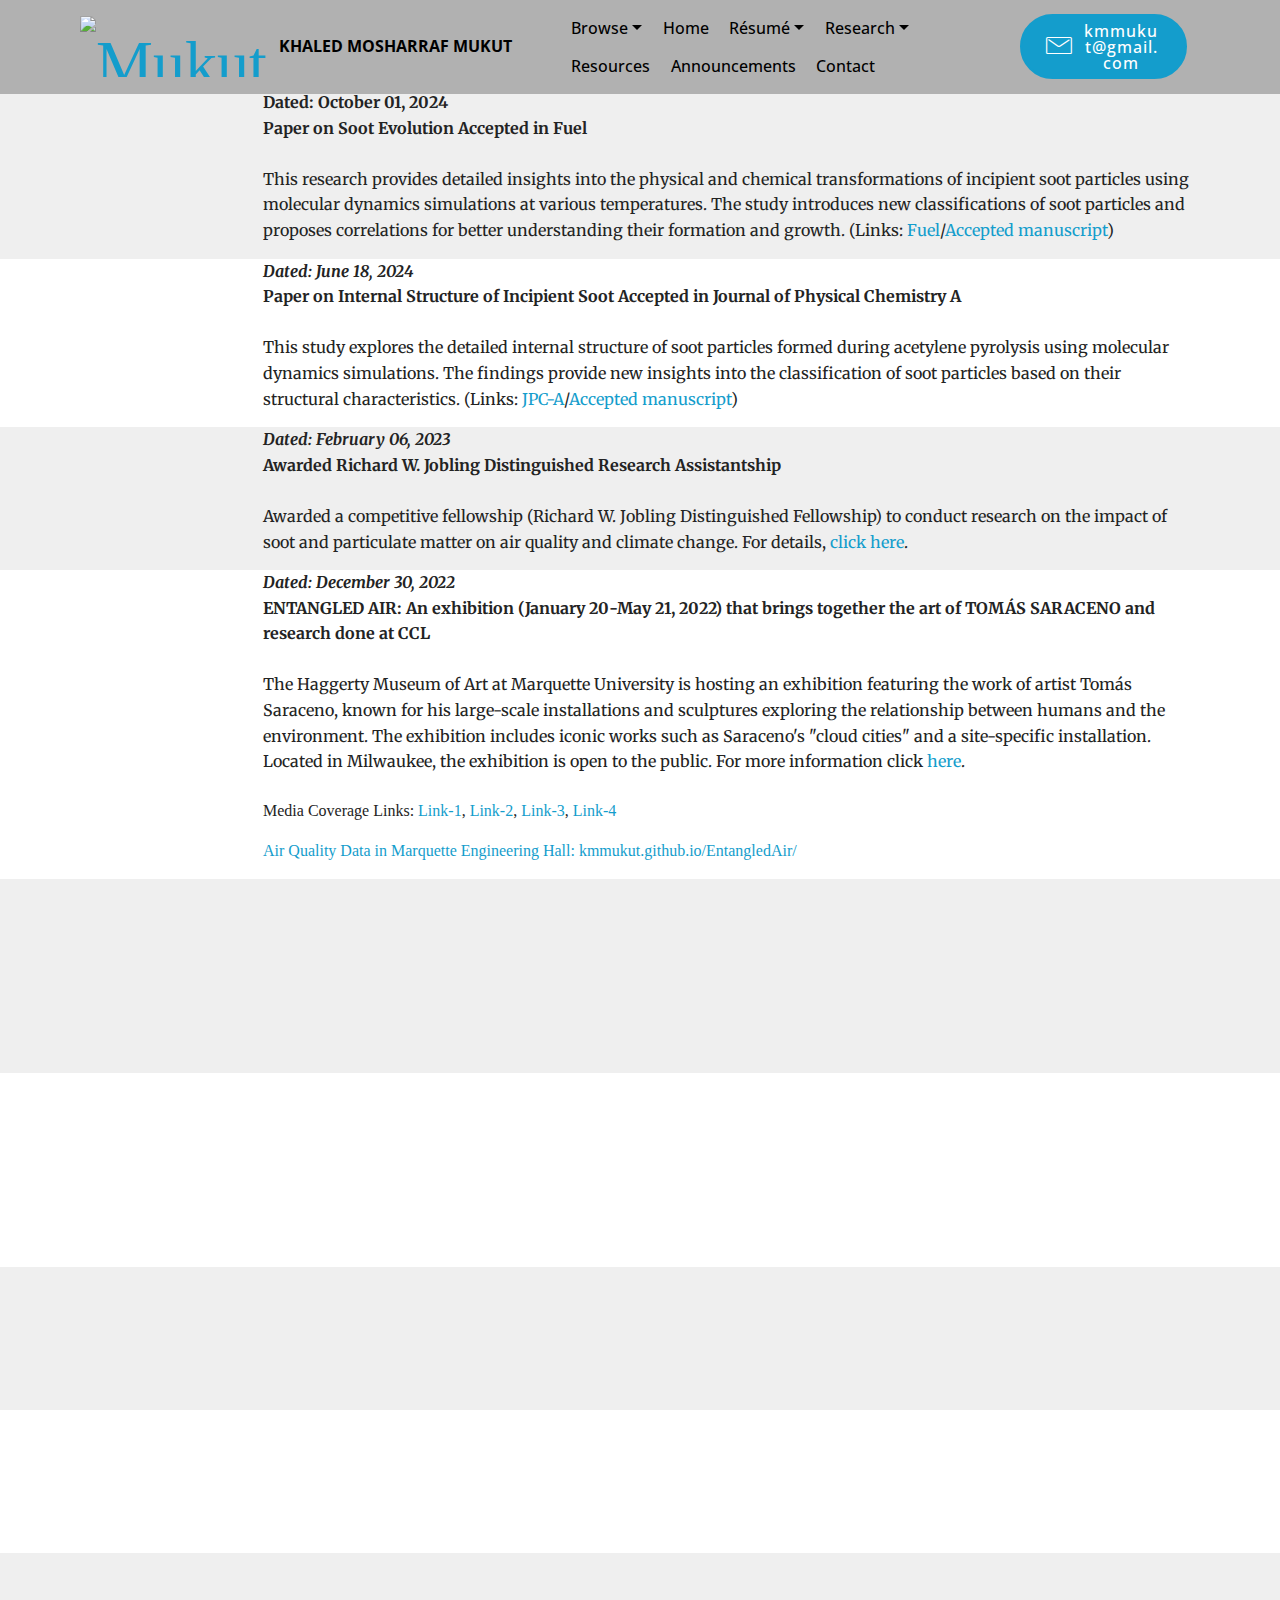
==== commit 8ac1b9a6: "update" ====
--- a/Announcement.html
+++ b/Announcement.html
@@ -11,12 +11,11 @@
   
   
   <title>Announcement</title>
-  <link rel="stylesheet" href="assets/font-awesome-brands/../css/fontawesome.min.css">
-  <link rel="stylesheet" href="assets/font-awesome-brands/css/brands.min.css">
   <link rel="stylesheet" href="assets/web/assets/mobirise-icons/mobirise-icons.css">
   <link rel="stylesheet" href="assets/bootstrap/css/bootstrap.min.css">
   <link rel="stylesheet" href="assets/bootstrap/css/bootstrap-grid.min.css">
   <link rel="stylesheet" href="assets/bootstrap/css/bootstrap-reboot.min.css">
+  <link rel="stylesheet" href="assets/web/assets/gdpr-plugin/gdpr-styles.css">
   <link rel="stylesheet" href="assets/tether/tether.min.css">
   <link rel="stylesheet" href="assets/animatecss/animate.min.css">
   <link rel="stylesheet" href="assets/dropdown/css/style.css">
@@ -28,7 +27,7 @@
   <noscript><link rel="stylesheet" href="https://fonts.googleapis.com/css?family=Merriweather:300,300i,400,400i,700,700i,900,900i&display=swap"></noscript>
   <link rel="preload" href="https://fonts.googleapis.com/css?family=Open+Sans+Condensed:300,300i,700&display=swap" as="style" onload="this.onload=null;this.rel='stylesheet'">
   <noscript><link rel="stylesheet" href="https://fonts.googleapis.com/css?family=Open+Sans+Condensed:300,300i,700&display=swap"></noscript>
-  <link rel="preload" as="style" href="assets/mobirise/css/mbr-additional.css?v=kn9Os3"><link rel="stylesheet" href="assets/mobirise/css/mbr-additional.css?v=kn9Os3" type="text/css">
+  <link rel="preload" as="style" href="assets/mobirise/css/mbr-additional.css?v=rzMK2K"><link rel="stylesheet" href="assets/mobirise/css/mbr-additional.css?v=rzMK2K" type="text/css">
 
   
   <!-- Global site tag (gtag.js) - Google Analytics -->
@@ -61,7 +60,7 @@
             <div class="navbar-brand">
                 <span class="navbar-logo">
                     <a href="index.html#header12-1n">
-                        <img src="assets/images/mbr-216x162.jpg" alt="Mukut" title="Mukut" style="height: 3.8rem;">
+                        <img src="assets/images/mbr-216x162.webp" alt="Mukut" title="Mukut" style="height: 3.8rem;">
                     </a>
                 </span>
                 <span class="navbar-caption-wrap"><a class="navbar-caption text-black display-4" href="index.html#header12-1n">
@@ -80,6 +79,94 @@
     </nav>
 </section>
 
+<section class="mbr-section content6 cid-urRyb3DiO4" id="content6-6f">
+    
+     
+    
+    <div class="container">
+        <div class="media-container-row">
+
+
+
+            <div class="col-12col-md-8">
+                <div class="media-container-row">
+
+
+
+
+
+
+
+
+                    <div class="mbr-figure" style="width: 18%;">
+                      <a href="https://www.sciencedirect.com/science/article/pii/S0016236124013450?via%3Dihub" target="_blank"><img src="assets/images/summary-correlation-fixed.webp" alt="" title=""></a>  
+                    </div>
+
+
+
+
+                    <div class="media-content">
+                        <div class="mbr-section-text">
+                            <p class="mbr-text mb-0 mbr-fonts-style display-7"><strong>Dated: October 01, 2024<br>Paper on Soot Evolution Accepted in Fuel</strong><br><br></p>
+                            <p class="mbr-text mb-0 mbr-fonts-style display-7">This research provides detailed insights into the physical and chemical transformations of incipient soot particles using molecular dynamics simulations at various temperatures. The study introduces new classifications of soot particles and proposes correlations for better understanding their formation and growth. (Links: <a href="https://www.sciencedirect.com/science/article/pii/S0016236124013450?via%3Dihub" class="text-primary" target="_blank">Fuel</a>/<a href="https://arxiv.org/pdf/2402.06460" class="text-primary" target="_blank">Accepted manuscript</a>)</p>
+                        </div>
+                    </div>
+
+
+
+
+
+
+                </div>
+            </div>
+        
+    
+</div></div></section>
+
+<section class="mbr-section content6 cid-urRxZ9z6Ch" id="content6-6e">
+    
+     
+    
+    <div class="container">
+        <div class="media-container-row">
+
+
+
+            <div class="col-12col-md-8">
+                <div class="media-container-row">
+
+
+
+
+
+
+
+
+                    <div class="mbr-figure" style="width: 18%;">
+                      <a href="https://pubs.acs.org/doi/full/10.1021/acs.jpca.4c01548" target="_blank"><img src="assets/images/core-shell-boundary.webp" alt="" title=""></a>  
+                    </div>
+
+
+
+
+                    <div class="media-content">
+                        <div class="mbr-section-text">
+                            <p class="mbr-text mb-0 mbr-fonts-style display-7"><strong><em>Dated: June 18, 2024</em></strong><em style="font-weight: bold;"><br></em><strong>Paper on Internal Structure of Incipient Soot Accepted in Journal of Physical Chemistry A</strong><br></p>
+                            <p class="mbr-text mb-0 mbr-fonts-style display-7"><br>This study explores the detailed internal structure of soot particles formed during acetylene pyrolysis using molecular dynamics simulations. The findings provide new insights into the classification of soot particles based on their structural characteristics. (Links: <a href="https://pubs.acs.org/doi/full/10.1021/acs.jpca.4c01548" class="text-primary" target="_blank">JPC-A</a>/<a href="https://arxiv.org/pdf/2402.06456" class="text-primary" target="_blank">Accepted manuscript</a>)<br></p>
+                        </div>
+                    </div>
+
+
+
+
+
+
+                </div>
+            </div>
+        
+    
+</div></div></section>
+
 <section class="mbr-section content6 cid-tytBHWj70B" id="content6-64">
     
      
@@ -100,7 +187,7 @@
 
 
                     <div class="mbr-figure" style="width: 18%;">
-                      <img src="assets/images/mbr-228x152.png" alt="" title="">  
+                      <img src="assets/images/mbr-228x152.webp" alt="" title="">  
                     </div>
 
 
@@ -144,7 +231,7 @@
 
 
                     <div class="mbr-figure" style="width: 18%;">
-                      <a href="https://www.marquette.edu/haggerty-museum/saraceno.php" target="_blank"><img src="assets/images/entangledair-228x139.png" alt="" title=""></a>  
+                      <a href="https://www.marquette.edu/haggerty-museum/saraceno.php" target="_blank"><img src="assets/images/entangledair-228x139.webp" alt="" title=""></a>  
                     </div>
 
 
@@ -188,7 +275,7 @@
 
 
                     <div class="mbr-figure" style="width: 18%;">
-                      <a href="https://www.sciencedirect.com/science/article/abs/pii/S0010465522000431?via%3Dihub" target="_blank"><img src="assets/images/heme-struct.png" alt="" title=""></a>  
+                      <a href="https://www.sciencedirect.com/science/article/abs/pii/S0010465522000431?via%3Dihub" target="_blank"><img src="assets/images/heme-struct.webp" alt="" title=""></a>  
                     </div>
 
 
@@ -232,7 +319,7 @@
 
 
                     <div class="mbr-figure" style="width: 18%;">
-                      <a href="https://doi.org/10.1016/j.carbon.2021.04.065" target="_blank"><img src="assets/images/paper-1.png" alt="" title=""></a>  
+                      <a href="https://doi.org/10.1016/j.carbon.2021.04.065" target="_blank"><img src="assets/images/paper-1.webp" alt="" title=""></a>  
                     </div>
 
 
@@ -276,7 +363,7 @@
 
 
                     <div class="mbr-figure" style="width: 18%;">
-                      <a href="https://r.search.yahoo.com/_ylt=AwrC3CJrjXRfwi4AGAIPxQt.;_ylu=Y29sbwNiZjEEcG9zAzcEdnRpZAMEc2VjA3Ny/RV=2/RE=1601502699/RO=10/RU=https%3a%2f%2fepublications.marquette.edu%2fcgi%2fviewcontent.cgi%3farticle%3d1545%26context%3dtheses_open/RK=2/RS=uiZeaccBTGaXSgxZst5vi1YLf1s-"><img src="assets/images/mbr-228x152.png" alt="" title=""></a>  
+                      <a href="https://r.search.yahoo.com/_ylt=AwrC3CJrjXRfwi4AGAIPxQt.;_ylu=Y29sbwNiZjEEcG9zAzcEdnRpZAMEc2VjA3Ny/RV=2/RE=1601502699/RO=10/RU=https%3a%2f%2fepublications.marquette.edu%2fcgi%2fviewcontent.cgi%3farticle%3d1545%26context%3dtheses_open/RK=2/RS=uiZeaccBTGaXSgxZst5vi1YLf1s-"><img src="assets/images/mbr-228x152.webp" alt="" title=""></a>  
                     </div>
 
 
@@ -320,7 +407,7 @@
 
 
                     <div class="mbr-figure" style="width: 18%;">
-                      <img src="assets/images/mbr-1-228x114.png" alt="" title="">  
+                      <img src="assets/images/mbr-1-228x114.webp" alt="" title="">  
                     </div>
 
 
@@ -364,7 +451,7 @@
 
 
                     <div class="mbr-figure" style="width: 18%;">
-                      <a href="https://doi.org/10.1080/13647830.2020.1721561" target="_blank"><img src="assets/images/tctm-375x540.jpg" alt="" title=""></a>  
+                      <a href="https://doi.org/10.1080/13647830.2020.1721561" target="_blank"><img src="assets/images/tctm-375x540.webp" alt="" title=""></a>  
                     </div>
 
 
@@ -408,7 +495,7 @@
 
 
                     <div class="mbr-figure" style="width: 18%;">
-                      <a href="https://doi.org/10.1080/13647830.2020.1721561" target="_blank"><img src="assets/images/15-contour-228x248.png" alt="" title=""></a>  
+                      <a href="https://doi.org/10.1080/13647830.2020.1721561" target="_blank"><img src="assets/images/15-contour-228x248.webp" alt="" title=""></a>  
                     </div>
 
 
@@ -452,7 +539,7 @@
 
 
                     <div class="mbr-figure" style="width: 18%;">
-                      <img src="assets/images/mbr-1-228x114.png" alt="" title="">  
+                      <img src="assets/images/mbr-1-228x114.webp" alt="" title="">  
                     </div>
 
 
@@ -496,7 +583,7 @@
 
 
                     <div class="mbr-figure" style="width: 18%;">
-                      <a href="https://www.nc19.itv.rwth-aachen.de/index.html" target="_blank"><img src="assets/images/ans-nc-aachen-2019-0265-2084-5e7b7d7264b-228x152.jpg" alt="" title=""></a>  
+                      <a href="https://www.nc19.itv.rwth-aachen.de/index.html" target="_blank"><img src="assets/images/ans-nc-aachen-2019-0265-2084-5e7b7d7264b-228x152.webp" alt="" title=""></a>  
                     </div>
 
 
@@ -540,7 +627,7 @@
 
 
                     <div class="mbr-figure" style="width: 18%;">
-                      <a href="https://www.wssci.us/meetings/ncm2019/" target="_blank"><img src="assets/images/mbr-228x265.jpg" alt="" title=""></a>  
+                      <a href="https://www.wssci.us/meetings/ncm2019/" target="_blank"><img src="assets/images/mbr-228x265.webp" alt="" title=""></a>  
                     </div>
 
 
@@ -584,7 +671,7 @@
 
 
                     <div class="mbr-figure" style="width: 18%;">
-                      <a href="http://2018iac.org/" target="_blank"><img src="assets/images/mukut-iac-228x168.png" alt="" title=""></a>  
+                      <a href="http://2018iac.org/" target="_blank"><img src="assets/images/mukut-iac-228x168.webp" alt="" title=""></a>  
                     </div>
 
 
@@ -628,7 +715,7 @@
 
 
                     <div class="mbr-figure" style="width: 18%;">
-                      <a href="https://doi.org/10.1080/13647830.2020.1721561"><img src="assets/images/cssci-mukut-228x129.png" alt="" title=""></a>  
+                      <a href="https://doi.org/10.1080/13647830.2020.1721561"><img src="assets/images/cssci-mukut-228x129.webp" alt="" title=""></a>  
                     </div>
 
 
@@ -672,7 +759,7 @@
 
 
                     <div class="mbr-figure" style="width: 18%;">
-                      <img src="assets/images/poster-mukut-228x171.png" alt="" title="">  
+                      <img src="assets/images/poster-mukut-228x171.webp" alt="" title="">  
                     </div>
 
 
@@ -754,7 +841,7 @@
             </div>
             <div class="row row-copirayt">
                 <p class="mbr-text mb-0 mbr-fonts-style mbr-white align-center display-7">
-                    © Copyright 2022 Khaled Mosharraf Mukut- All Rights Reserved
+                    © Copyright 2024 Khaled Mosharraf Mukut- All Rights Reserved
                 </p>
             </div>
         </div>
--- a/assets/mobirise/css/mbr-additional.css
+++ b/assets/mobirise/css/mbr-additional.css
@@ -1190,7 +1190,7 @@
   flex-direction: column-reverse;
 }
 .cid-sbQ6ltvBU3 {
-  padding-top: 0px;
+  padding-top: 30px;
   padding-bottom: 60px;
   background-color: #2e2e2e;
 }
@@ -1673,7 +1673,7 @@
 .cid-sc405eyVW8 {
   padding-top: 105px;
   padding-bottom: 0px;
-  background-image: url("../../../assets/images/snapseed-2000x1333.jpg");
+  background-image: url("../../../assets/images/snapseed-2000x1333.webp");
 }
 .cid-sc405eyVW8 .mbr-iconfont {
   font-size: 48px;
@@ -1751,7 +1751,7 @@
   color: #232323;
 }
 .cid-sbQ6ltvBU3 {
-  padding-top: 0px;
+  padding-top: 30px;
   padding-bottom: 60px;
   background-color: #2e2e2e;
 }
@@ -2393,7 +2393,7 @@
   background: linear-gradient(to left, #554346, #45505b) !important;
 }
 .cid-sbQ6ltvBU3 {
-  padding-top: 0px;
+  padding-top: 30px;
   padding-bottom: 60px;
   background-color: #2e2e2e;
 }
@@ -2876,7 +2876,7 @@
 .cid-sbRouuIJZP {
   padding-top: 75px;
   padding-bottom: 0px;
-  background-image: url("../../../assets/images/embeddedimage-1600x900.jpg");
+  background-image: url("../../../assets/images/embeddedimage-3-1600x900.webp");
 }
 .cid-sbRouuIJZP .icons-media-container {
   display: flex;
@@ -2915,7 +2915,7 @@
   text-align: center;
 }
 .cid-sbQ6ltvBU3 {
-  padding-top: 0px;
+  padding-top: 30px;
   padding-bottom: 60px;
   background-color: #2e2e2e;
 }
@@ -3406,131 +3406,8 @@
 .cid-trwiGpzVy1 H2 {
   color: #4b4a3a;
 }
-.cid-sc5aV5JLYu {
-  padding-top: 90px;
-  padding-bottom: 60px;
-  background-color: #ffffff;
-}
-.cid-sc5aV5JLYu .counter-container {
-  color: #767676;
-}
-.cid-sc5aV5JLYu .counter-container ol {
-  margin-bottom: 0;
-  padding-right: 0rem;
-  counter-reset: myCounter;
-}
-.cid-sc5aV5JLYu .counter-container ol li {
-  margin-bottom: 1rem;
-}
-.cid-sc5aV5JLYu .counter-container ol li {
-  list-style: none;
-  padding-left: .5rem;
-  padding-right: 0rem;
-}
-.cid-sc5aV5JLYu .counter-container ol li:before {
-  position: absolute;
-  left: 0px;
-  margin-top: -10px;
-  counter-increment: myCounter;
-  content: counter(myCounter);
-  display: inline-block;
-  text-align: center;
-  margin: 5px 5px;
-  line-height: 40px;
-  transition: all .2s;
-  color: #ffffff;
-  background: #232323;
-  width: 40px;
-  height: 40px;
-  border-radius: 50%;
-}
-.cid-sc5aV5JLYu .mbr-text {
-  text-align: left;
-}
-.cid-sc58cVOzUC {
-  padding-top: 15px;
-  padding-bottom: 60px;
-  background-color: #ffffff;
-}
-.cid-sc58cVOzUC .counter-container {
-  color: #767676;
-}
-.cid-sc58cVOzUC .counter-container ol {
-  margin-bottom: 0;
-  padding-right: 0rem;
-  counter-reset: myCounter;
-}
-.cid-sc58cVOzUC .counter-container ol li {
-  margin-bottom: 1rem;
-}
-.cid-sc58cVOzUC .counter-container ol li {
-  list-style: none;
-  padding-left: .5rem;
-  padding-right: 0rem;
-}
-.cid-sc58cVOzUC .counter-container ol li:before {
-  position: absolute;
-  left: 0px;
-  margin-top: -10px;
-  counter-increment: myCounter;
-  content: counter(myCounter);
-  display: inline-block;
-  text-align: center;
-  margin: 5px 5px;
-  line-height: 40px;
-  transition: all .2s;
-  color: #ffffff;
-  background: #232323;
-  width: 40px;
-  height: 40px;
-  border-radius: 50%;
-}
-.cid-sc58cVOzUC .mbr-text {
-  text-align: left;
-}
-.cid-sc5bl7EfVJ {
-  padding-top: 15px;
-  padding-bottom: 60px;
-  background-color: #ffffff;
-}
-.cid-sc5bl7EfVJ .counter-container {
-  color: #767676;
-}
-.cid-sc5bl7EfVJ .counter-container ol {
-  margin-bottom: 0;
-  padding-right: 0rem;
-  counter-reset: myCounter;
-}
-.cid-sc5bl7EfVJ .counter-container ol li {
-  margin-bottom: 1rem;
-}
-.cid-sc5bl7EfVJ .counter-container ol li {
-  list-style: none;
-  padding-left: .5rem;
-  padding-right: 0rem;
-}
-.cid-sc5bl7EfVJ .counter-container ol li:before {
-  position: absolute;
-  left: 0px;
-  margin-top: -10px;
-  counter-increment: myCounter;
-  content: counter(myCounter);
-  display: inline-block;
-  text-align: center;
-  margin: 5px 5px;
-  line-height: 40px;
-  transition: all .2s;
-  color: #ffffff;
-  background: #232323;
-  width: 40px;
-  height: 40px;
-  border-radius: 50%;
-}
-.cid-sc5bl7EfVJ .mbr-text {
-  text-align: left;
-}
 .cid-sbQ6ltvBU3 {
-  padding-top: 0px;
+  padding-top: 30px;
   padding-bottom: 60px;
   background-color: #2e2e2e;
 }
@@ -4077,7 +3954,7 @@
   }
 }
 .cid-sbRv1mpqWo {
-  padding-top: 0px;
+  padding-top: 30px;
   padding-bottom: 60px;
   background-color: #2e2e2e;
 }
@@ -4558,7 +4435,7 @@
   color: #767676 !important;
 }
 .cid-sc3CfCeHNU {
-  padding-top: 0px;
+  padding-top: 30px;
   padding-bottom: 60px;
   background-color: #2e2e2e;
 }
@@ -5044,8 +4921,8 @@
   color: #767676 !important;
 }
 .cid-sc3WcCEd5a {
-  padding-top: 75px;
-  padding-bottom: 0px;
+  padding-top: 105px;
+  padding-bottom: 45px;
   background-color: #efefef;
 }
 .cid-sc3WcCEd5a .mbr-section-subtitle {
@@ -5170,7 +5047,7 @@
   text-align: left;
 }
 .cid-sbQ6ltvBU3 {
-  padding-top: 0px;
+  padding-top: 30px;
   padding-bottom: 60px;
   background-color: #2e2e2e;
 }
@@ -5650,8 +5527,58 @@
 .cid-sbPUiYUACK .dropdown-item:hover {
   color: #767676 !important;
 }
+.cid-urRyb3DiO4 {
+  padding-top: 90px;
+  padding-bottom: 15px;
+  background-color: #efefef;
+}
+@media (min-width: 992px) {
+  .cid-urRyb3DiO4 .mbr-figure {
+    padding-right: 4rem;
+  }
+}
+@media (max-width: 991px) {
+  .cid-urRyb3DiO4 .mbr-figure {
+    padding-bottom: 1rem;
+  }
+}
+.cid-urRyb3DiO4 .mbr-text {
+  padding-left: 0rem;
+  padding-top: 1 rem;
+  color: #232323;
+  text-align: left;
+}
+.cid-urRyb3DiO4 .mbr-text2 {
+  color: #232323;
+  text-align: left;
+}
+.cid-urRxZ9z6Ch {
+  padding-top: 0px;
+  padding-bottom: 15px;
+  background-color: #ffffff;
+}
+@media (min-width: 992px) {
+  .cid-urRxZ9z6Ch .mbr-figure {
+    padding-right: 4rem;
+  }
+}
+@media (max-width: 991px) {
+  .cid-urRxZ9z6Ch .mbr-figure {
+    padding-bottom: 1rem;
+  }
+}
+.cid-urRxZ9z6Ch .mbr-text {
+  padding-left: 0rem;
+  padding-top: 1 rem;
+  color: #232323;
+  text-align: left;
+}
+.cid-urRxZ9z6Ch .mbr-text2 {
+  color: #232323;
+  text-align: left;
+}
 .cid-tytBHWj70B {
-  padding-top: 90px;
+  padding-top: 0px;
   padding-bottom: 15px;
   background-color: #efefef;
 }
@@ -6001,7 +5928,7 @@
   text-align: left;
 }
 .cid-sbQ6ltvBU3 {
-  padding-top: 0px;
+  padding-top: 30px;
   padding-bottom: 60px;
   background-color: #2e2e2e;
 }
@@ -6481,55 +6408,124 @@
 .cid-sc3CfAcoKU .dropdown-item:hover {
   color: #767676 !important;
 }
-.cid-sc5cEAgtDL {
-  padding-top: 75px;
+.cid-urNtGNLvg3 {
+  padding-top: 2rem;
+  padding-bottom: 0rem;
+  background-color: #efefef;
+}
+.cid-urNtGNLvg3 .mbr-fallback-image.disabled {
+  display: none;
+}
+.cid-urNtGNLvg3 .mbr-fallback-image {
+  display: block;
+  background-size: cover;
+  background-position: center center;
+  width: 100%;
+  height: 100%;
+  position: absolute;
+  top: 0;
+}
+.cid-urNtGNLvg3 .card-wrapper {
+  background: #efefef;
+  border-radius: 4px;
+}
+@media (max-width: 767px) {
+  .cid-urNtGNLvg3 .card-wrapper {
+    padding: 1rem;
+  }
+}
+@media (min-width: 768px) and (max-width: 991px) {
+  .cid-urNtGNLvg3 .card-wrapper {
+    padding: 2rem;
+  }
+}
+@media (min-width: 992px) {
+  .cid-urNtGNLvg3 .card-wrapper {
+    padding: 4rem;
+  }
+}
+.cid-urNsxOJb8M {
+  padding-top: 1rem;
+  padding-bottom: 0rem;
+  background-color: #efefef;
+}
+.cid-urNsxOJb8M img,
+.cid-urNsxOJb8M .item-img {
+  width: 100%;
+  height: 100%;
+  height: 300px;
+  object-fit: cover;
+}
+.cid-urNsxOJb8M .item:focus,
+.cid-urNsxOJb8M span:focus {
+  outline: none;
+}
+.cid-urNsxOJb8M .item {
+  margin-bottom: 2rem;
+}
+@media (max-width: 767px) {
+  .cid-urNsxOJb8M .item {
+    margin-bottom: 1rem;
+  }
+}
+.cid-urNsxOJb8M .item-wrapper {
+  position: relative;
+  background: #ffffff;
+  height: 100%;
+  display: flex;
+  flex-flow: column nowrap;
+}
+.cid-urNsxOJb8M .item-wrapper .item-content {
+  display: flex;
+  flex-direction: column;
+  height: 100%;
+}
+.cid-urNsxOJb8M .item-wrapper .item-footer {
+  margin-top: auto;
+}
+.cid-urNsxOJb8M .item-wrapper .item-content {
+  padding: 2.25rem;
+}
+@media (min-width: 992px) and (max-width: 1200px) {
+  .cid-urNsxOJb8M .item-wrapper .item-content {
+    padding: 1.5rem;
+  }
+}
+@media (max-width: 767px) {
+  .cid-urNsxOJb8M .item-wrapper .item-content {
+    padding: 1.5rem;
+  }
+}
+.cid-urNsxOJb8M .mbr-section-title {
+  color: #232323;
+}
+.cid-urNsxOJb8M .mbr-text,
+.cid-urNsxOJb8M .mbr-section-btn {
+  text-align: center;
+}
+.cid-urNsxOJb8M .item-title {
+  text-align: left;
+}
+.cid-urNsxOJb8M .content-head {
+  max-width: 800px;
+}
+.cid-urNsxOJb8M .mbr-text,
+.cid-urNsxOJb8M .item-wrapper .mbr-section-btn {
+  text-align: left;
+}
+.cid-urRBKrH3JA {
+  padding-top: 90px;
   padding-bottom: 0px;
-  background-color: #ffffff;
-}
-.cid-sc5cEAgtDL h2 {
-  margin-bottom: 0;
-}
-.cid-sc5cEAgtDL h4 {
-  font-weight: 500;
-  margin-bottom: 0;
-  width: 80%;
-}
-.cid-sc5cEAgtDL p {
+  background-color: #efefef;
+}
+.cid-urRBKrH3JA .mbr-section-subtitle {
   color: #767676;
-  margin-bottom: 0;
-}
-.cid-sc5cEAgtDL .card-wrapper {
-  border-top: 1px solid #ffffff;
-  background-color: #ffffff;
-  position: relative;
-  justify-content: unset;
-}
-.cid-sc5cEAgtDL .card-wrapper .card-box {
-  padding: 2rem 1rem;
-  width: 100%;
-}
-.cid-sc5cEAgtDL .card-wrapper .card-box .top-line {
-  display: flex;
-  justify-content: space-between;
-  align-items: center;
-}
-.cid-sc5cEAgtDL .card-wrapper .card-box .bottom-line {
-  width: 70%;
-}
-@media (max-width: 767px) {
-  .cid-sc5cEAgtDL .card-wrapper .card-box .bottom-line {
-    width: 100%;
-  }
-  .cid-sc5cEAgtDL .card-wrapper .card-box .bottom-line p {
-    text-align: center;
-    margin: 1rem 0 0 0;
-  }
-}
-.cid-sc5cEAgtDL H2 {
-  text-align: center;
+}
+.cid-urRBKrH3JA H2 {
+  color: #4b4a3a;
 }
 .cid-sc3CfCeHNU {
-  padding-top: 0px;
+  padding-top: 30px;
   padding-bottom: 60px;
   background-color: #2e2e2e;
 }
@@ -7109,35 +7105,8 @@
   color: #1a1313;
   text-align: center;
 }
-.cid-sx8wiEl2OQ {
-  padding-top: 4rem;
-  padding-bottom: 0rem;
-  background-color: #ffffff;
-}
-.cid-sx8wiEl2OQ p {
-  color: #767676;
-}
-.cid-sx8wiEl2OQ .item:focus,
-.cid-sx8wiEl2OQ span:focus {
-  outline: none;
-}
-.cid-sx8wiEl2OQ .item {
-  padding-bottom: 3rem;
-  cursor: pointer;
-}
-.cid-sx8wiEl2OQ .item-wrapper {
-  position: relative;
-}
-.cid-sx8wiEl2OQ .item-btn,
-.cid-sx8wiEl2OQ h4,
-.cid-sx8wiEl2OQ h5 {
-  margin: 0;
-}
-.cid-sx8wiEl2OQ .item-content {
-  padding-top: 2rem;
-}
 .cid-sciG8QkPz1 {
-  padding-top: 0px;
+  padding-top: 30px;
   padding-bottom: 60px;
   background-color: #2e2e2e;
 }
@@ -7655,7 +7624,7 @@
   border-radius: 50%;
 }
 .cid-trwvcEgpse {
-  background-image: url("../../../assets/images/background3.jpg");
+  background-image: url("../../../assets/images/background3.webp");
 }
 .cid-trwvcEgpse .mbr-fallback-image.disabled {
   display: none;
@@ -7851,7 +7820,7 @@
   }
 }
 .cid-sbQ6ltvBU3 {
-  padding-top: 0px;
+  padding-top: 30px;
   padding-bottom: 60px;
   background-color: #2e2e2e;
 }
--- a/assets/mobirise/css/mbr-additional.css
+++ b/assets/mobirise/css/mbr-additional.css
@@ -1190,7 +1190,7 @@
   flex-direction: column-reverse;
 }
 .cid-sbQ6ltvBU3 {
-  padding-top: 0px;
+  padding-top: 30px;
   padding-bottom: 60px;
   background-color: #2e2e2e;
 }
@@ -1673,7 +1673,7 @@
 .cid-sc405eyVW8 {
   padding-top: 105px;
   padding-bottom: 0px;
-  background-image: url("../../../assets/images/snapseed-2000x1333.jpg");
+  background-image: url("../../../assets/images/snapseed-2000x1333.webp");
 }
 .cid-sc405eyVW8 .mbr-iconfont {
   font-size: 48px;
@@ -1751,7 +1751,7 @@
   color: #232323;
 }
 .cid-sbQ6ltvBU3 {
-  padding-top: 0px;
+  padding-top: 30px;
   padding-bottom: 60px;
   background-color: #2e2e2e;
 }
@@ -2393,7 +2393,7 @@
   background: linear-gradient(to left, #554346, #45505b) !important;
 }
 .cid-sbQ6ltvBU3 {
-  padding-top: 0px;
+  padding-top: 30px;
   padding-bottom: 60px;
   background-color: #2e2e2e;
 }
@@ -2876,7 +2876,7 @@
 .cid-sbRouuIJZP {
   padding-top: 75px;
   padding-bottom: 0px;
-  background-image: url("../../../assets/images/embeddedimage-1600x900.jpg");
+  background-image: url("../../../assets/images/embeddedimage-3-1600x900.webp");
 }
 .cid-sbRouuIJZP .icons-media-container {
   display: flex;
@@ -2915,7 +2915,7 @@
   text-align: center;
 }
 .cid-sbQ6ltvBU3 {
-  padding-top: 0px;
+  padding-top: 30px;
   padding-bottom: 60px;
   background-color: #2e2e2e;
 }
@@ -3406,131 +3406,8 @@
 .cid-trwiGpzVy1 H2 {
   color: #4b4a3a;
 }
-.cid-sc5aV5JLYu {
-  padding-top: 90px;
-  padding-bottom: 60px;
-  background-color: #ffffff;
-}
-.cid-sc5aV5JLYu .counter-container {
-  color: #767676;
-}
-.cid-sc5aV5JLYu .counter-container ol {
-  margin-bottom: 0;
-  padding-right: 0rem;
-  counter-reset: myCounter;
-}
-.cid-sc5aV5JLYu .counter-container ol li {
-  margin-bottom: 1rem;
-}
-.cid-sc5aV5JLYu .counter-container ol li {
-  list-style: none;
-  padding-left: .5rem;
-  padding-right: 0rem;
-}
-.cid-sc5aV5JLYu .counter-container ol li:before {
-  position: absolute;
-  left: 0px;
-  margin-top: -10px;
-  counter-increment: myCounter;
-  content: counter(myCounter);
-  display: inline-block;
-  text-align: center;
-  margin: 5px 5px;
-  line-height: 40px;
-  transition: all .2s;
-  color: #ffffff;
-  background: #232323;
-  width: 40px;
-  height: 40px;
-  border-radius: 50%;
-}
-.cid-sc5aV5JLYu .mbr-text {
-  text-align: left;
-}
-.cid-sc58cVOzUC {
-  padding-top: 15px;
-  padding-bottom: 60px;
-  background-color: #ffffff;
-}
-.cid-sc58cVOzUC .counter-container {
-  color: #767676;
-}
-.cid-sc58cVOzUC .counter-container ol {
-  margin-bottom: 0;
-  padding-right: 0rem;
-  counter-reset: myCounter;
-}
-.cid-sc58cVOzUC .counter-container ol li {
-  margin-bottom: 1rem;
-}
-.cid-sc58cVOzUC .counter-container ol li {
-  list-style: none;
-  padding-left: .5rem;
-  padding-right: 0rem;
-}
-.cid-sc58cVOzUC .counter-container ol li:before {
-  position: absolute;
-  left: 0px;
-  margin-top: -10px;
-  counter-increment: myCounter;
-  content: counter(myCounter);
-  display: inline-block;
-  text-align: center;
-  margin: 5px 5px;
-  line-height: 40px;
-  transition: all .2s;
-  color: #ffffff;
-  background: #232323;
-  width: 40px;
-  height: 40px;
-  border-radius: 50%;
-}
-.cid-sc58cVOzUC .mbr-text {
-  text-align: left;
-}
-.cid-sc5bl7EfVJ {
-  padding-top: 15px;
-  padding-bottom: 60px;
-  background-color: #ffffff;
-}
-.cid-sc5bl7EfVJ .counter-container {
-  color: #767676;
-}
-.cid-sc5bl7EfVJ .counter-container ol {
-  margin-bottom: 0;
-  padding-right: 0rem;
-  counter-reset: myCounter;
-}
-.cid-sc5bl7EfVJ .counter-container ol li {
-  margin-bottom: 1rem;
-}
-.cid-sc5bl7EfVJ .counter-container ol li {
-  list-style: none;
-  padding-left: .5rem;
-  padding-right: 0rem;
-}
-.cid-sc5bl7EfVJ .counter-container ol li:before {
-  position: absolute;
-  left: 0px;
-  margin-top: -10px;
-  counter-increment: myCounter;
-  content: counter(myCounter);
-  display: inline-block;
-  text-align: center;
-  margin: 5px 5px;
-  line-height: 40px;
-  transition: all .2s;
-  color: #ffffff;
-  background: #232323;
-  width: 40px;
-  height: 40px;
-  border-radius: 50%;
-}
-.cid-sc5bl7EfVJ .mbr-text {
-  text-align: left;
-}
 .cid-sbQ6ltvBU3 {
-  padding-top: 0px;
+  padding-top: 30px;
   padding-bottom: 60px;
   background-color: #2e2e2e;
 }
@@ -4077,7 +3954,7 @@
   }
 }
 .cid-sbRv1mpqWo {
-  padding-top: 0px;
+  padding-top: 30px;
   padding-bottom: 60px;
   background-color: #2e2e2e;
 }
@@ -4558,7 +4435,7 @@
   color: #767676 !important;
 }
 .cid-sc3CfCeHNU {
-  padding-top: 0px;
+  padding-top: 30px;
   padding-bottom: 60px;
   background-color: #2e2e2e;
 }
@@ -5044,8 +4921,8 @@
   color: #767676 !important;
 }
 .cid-sc3WcCEd5a {
-  padding-top: 75px;
-  padding-bottom: 0px;
+  padding-top: 105px;
+  padding-bottom: 45px;
   background-color: #efefef;
 }
 .cid-sc3WcCEd5a .mbr-section-subtitle {
@@ -5170,7 +5047,7 @@
   text-align: left;
 }
 .cid-sbQ6ltvBU3 {
-  padding-top: 0px;
+  padding-top: 30px;
   padding-bottom: 60px;
   background-color: #2e2e2e;
 }
@@ -5650,8 +5527,58 @@
 .cid-sbPUiYUACK .dropdown-item:hover {
   color: #767676 !important;
 }
+.cid-urRyb3DiO4 {
+  padding-top: 90px;
+  padding-bottom: 15px;
+  background-color: #efefef;
+}
+@media (min-width: 992px) {
+  .cid-urRyb3DiO4 .mbr-figure {
+    padding-right: 4rem;
+  }
+}
+@media (max-width: 991px) {
+  .cid-urRyb3DiO4 .mbr-figure {
+    padding-bottom: 1rem;
+  }
+}
+.cid-urRyb3DiO4 .mbr-text {
+  padding-left: 0rem;
+  padding-top: 1 rem;
+  color: #232323;
+  text-align: left;
+}
+.cid-urRyb3DiO4 .mbr-text2 {
+  color: #232323;
+  text-align: left;
+}
+.cid-urRxZ9z6Ch {
+  padding-top: 0px;
+  padding-bottom: 15px;
+  background-color: #ffffff;
+}
+@media (min-width: 992px) {
+  .cid-urRxZ9z6Ch .mbr-figure {
+    padding-right: 4rem;
+  }
+}
+@media (max-width: 991px) {
+  .cid-urRxZ9z6Ch .mbr-figure {
+    padding-bottom: 1rem;
+  }
+}
+.cid-urRxZ9z6Ch .mbr-text {
+  padding-left: 0rem;
+  padding-top: 1 rem;
+  color: #232323;
+  text-align: left;
+}
+.cid-urRxZ9z6Ch .mbr-text2 {
+  color: #232323;
+  text-align: left;
+}
 .cid-tytBHWj70B {
-  padding-top: 90px;
+  padding-top: 0px;
   padding-bottom: 15px;
   background-color: #efefef;
 }
@@ -6001,7 +5928,7 @@
   text-align: left;
 }
 .cid-sbQ6ltvBU3 {
-  padding-top: 0px;
+  padding-top: 30px;
   padding-bottom: 60px;
   background-color: #2e2e2e;
 }
@@ -6481,55 +6408,124 @@
 .cid-sc3CfAcoKU .dropdown-item:hover {
   color: #767676 !important;
 }
-.cid-sc5cEAgtDL {
-  padding-top: 75px;
+.cid-urNtGNLvg3 {
+  padding-top: 2rem;
+  padding-bottom: 0rem;
+  background-color: #efefef;
+}
+.cid-urNtGNLvg3 .mbr-fallback-image.disabled {
+  display: none;
+}
+.cid-urNtGNLvg3 .mbr-fallback-image {
+  display: block;
+  background-size: cover;
+  background-position: center center;
+  width: 100%;
+  height: 100%;
+  position: absolute;
+  top: 0;
+}
+.cid-urNtGNLvg3 .card-wrapper {
+  background: #efefef;
+  border-radius: 4px;
+}
+@media (max-width: 767px) {
+  .cid-urNtGNLvg3 .card-wrapper {
+    padding: 1rem;
+  }
+}
+@media (min-width: 768px) and (max-width: 991px) {
+  .cid-urNtGNLvg3 .card-wrapper {
+    padding: 2rem;
+  }
+}
+@media (min-width: 992px) {
+  .cid-urNtGNLvg3 .card-wrapper {
+    padding: 4rem;
+  }
+}
+.cid-urNsxOJb8M {
+  padding-top: 1rem;
+  padding-bottom: 0rem;
+  background-color: #efefef;
+}
+.cid-urNsxOJb8M img,
+.cid-urNsxOJb8M .item-img {
+  width: 100%;
+  height: 100%;
+  height: 300px;
+  object-fit: cover;
+}
+.cid-urNsxOJb8M .item:focus,
+.cid-urNsxOJb8M span:focus {
+  outline: none;
+}
+.cid-urNsxOJb8M .item {
+  margin-bottom: 2rem;
+}
+@media (max-width: 767px) {
+  .cid-urNsxOJb8M .item {
+    margin-bottom: 1rem;
+  }
+}
+.cid-urNsxOJb8M .item-wrapper {
+  position: relative;
+  background: #ffffff;
+  height: 100%;
+  display: flex;
+  flex-flow: column nowrap;
+}
+.cid-urNsxOJb8M .item-wrapper .item-content {
+  display: flex;
+  flex-direction: column;
+  height: 100%;
+}
+.cid-urNsxOJb8M .item-wrapper .item-footer {
+  margin-top: auto;
+}
+.cid-urNsxOJb8M .item-wrapper .item-content {
+  padding: 2.25rem;
+}
+@media (min-width: 992px) and (max-width: 1200px) {
+  .cid-urNsxOJb8M .item-wrapper .item-content {
+    padding: 1.5rem;
+  }
+}
+@media (max-width: 767px) {
+  .cid-urNsxOJb8M .item-wrapper .item-content {
+    padding: 1.5rem;
+  }
+}
+.cid-urNsxOJb8M .mbr-section-title {
+  color: #232323;
+}
+.cid-urNsxOJb8M .mbr-text,
+.cid-urNsxOJb8M .mbr-section-btn {
+  text-align: center;
+}
+.cid-urNsxOJb8M .item-title {
+  text-align: left;
+}
+.cid-urNsxOJb8M .content-head {
+  max-width: 800px;
+}
+.cid-urNsxOJb8M .mbr-text,
+.cid-urNsxOJb8M .item-wrapper .mbr-section-btn {
+  text-align: left;
+}
+.cid-urRBKrH3JA {
+  padding-top: 90px;
   padding-bottom: 0px;
-  background-color: #ffffff;
-}
-.cid-sc5cEAgtDL h2 {
-  margin-bottom: 0;
-}
-.cid-sc5cEAgtDL h4 {
-  font-weight: 500;
-  margin-bottom: 0;
-  width: 80%;
-}
-.cid-sc5cEAgtDL p {
+  background-color: #efefef;
+}
+.cid-urRBKrH3JA .mbr-section-subtitle {
   color: #767676;
-  margin-bottom: 0;
-}
-.cid-sc5cEAgtDL .card-wrapper {
-  border-top: 1px solid #ffffff;
-  background-color: #ffffff;
-  position: relative;
-  justify-content: unset;
-}
-.cid-sc5cEAgtDL .card-wrapper .card-box {
-  padding: 2rem 1rem;
-  width: 100%;
-}
-.cid-sc5cEAgtDL .card-wrapper .card-box .top-line {
-  display: flex;
-  justify-content: space-between;
-  align-items: center;
-}
-.cid-sc5cEAgtDL .card-wrapper .card-box .bottom-line {
-  width: 70%;
-}
-@media (max-width: 767px) {
-  .cid-sc5cEAgtDL .card-wrapper .card-box .bottom-line {
-    width: 100%;
-  }
-  .cid-sc5cEAgtDL .card-wrapper .card-box .bottom-line p {
-    text-align: center;
-    margin: 1rem 0 0 0;
-  }
-}
-.cid-sc5cEAgtDL H2 {
-  text-align: center;
+}
+.cid-urRBKrH3JA H2 {
+  color: #4b4a3a;
 }
 .cid-sc3CfCeHNU {
-  padding-top: 0px;
+  padding-top: 30px;
   padding-bottom: 60px;
   background-color: #2e2e2e;
 }
@@ -7109,35 +7105,8 @@
   color: #1a1313;
   text-align: center;
 }
-.cid-sx8wiEl2OQ {
-  padding-top: 4rem;
-  padding-bottom: 0rem;
-  background-color: #ffffff;
-}
-.cid-sx8wiEl2OQ p {
-  color: #767676;
-}
-.cid-sx8wiEl2OQ .item:focus,
-.cid-sx8wiEl2OQ span:focus {
-  outline: none;
-}
-.cid-sx8wiEl2OQ .item {
-  padding-bottom: 3rem;
-  cursor: pointer;
-}
-.cid-sx8wiEl2OQ .item-wrapper {
-  position: relative;
-}
-.cid-sx8wiEl2OQ .item-btn,
-.cid-sx8wiEl2OQ h4,
-.cid-sx8wiEl2OQ h5 {
-  margin: 0;
-}
-.cid-sx8wiEl2OQ .item-content {
-  padding-top: 2rem;
-}
 .cid-sciG8QkPz1 {
-  padding-top: 0px;
+  padding-top: 30px;
   padding-bottom: 60px;
   background-color: #2e2e2e;
 }
@@ -7655,7 +7624,7 @@
   border-radius: 50%;
 }
 .cid-trwvcEgpse {
-  background-image: url("../../../assets/images/background3.jpg");
+  background-image: url("../../../assets/images/background3.webp");
 }
 .cid-trwvcEgpse .mbr-fallback-image.disabled {
   display: none;
@@ -7851,7 +7820,7 @@
   }
 }
 .cid-sbQ6ltvBU3 {
-  padding-top: 0px;
+  padding-top: 30px;
   padding-bottom: 60px;
   background-color: #2e2e2e;
 }
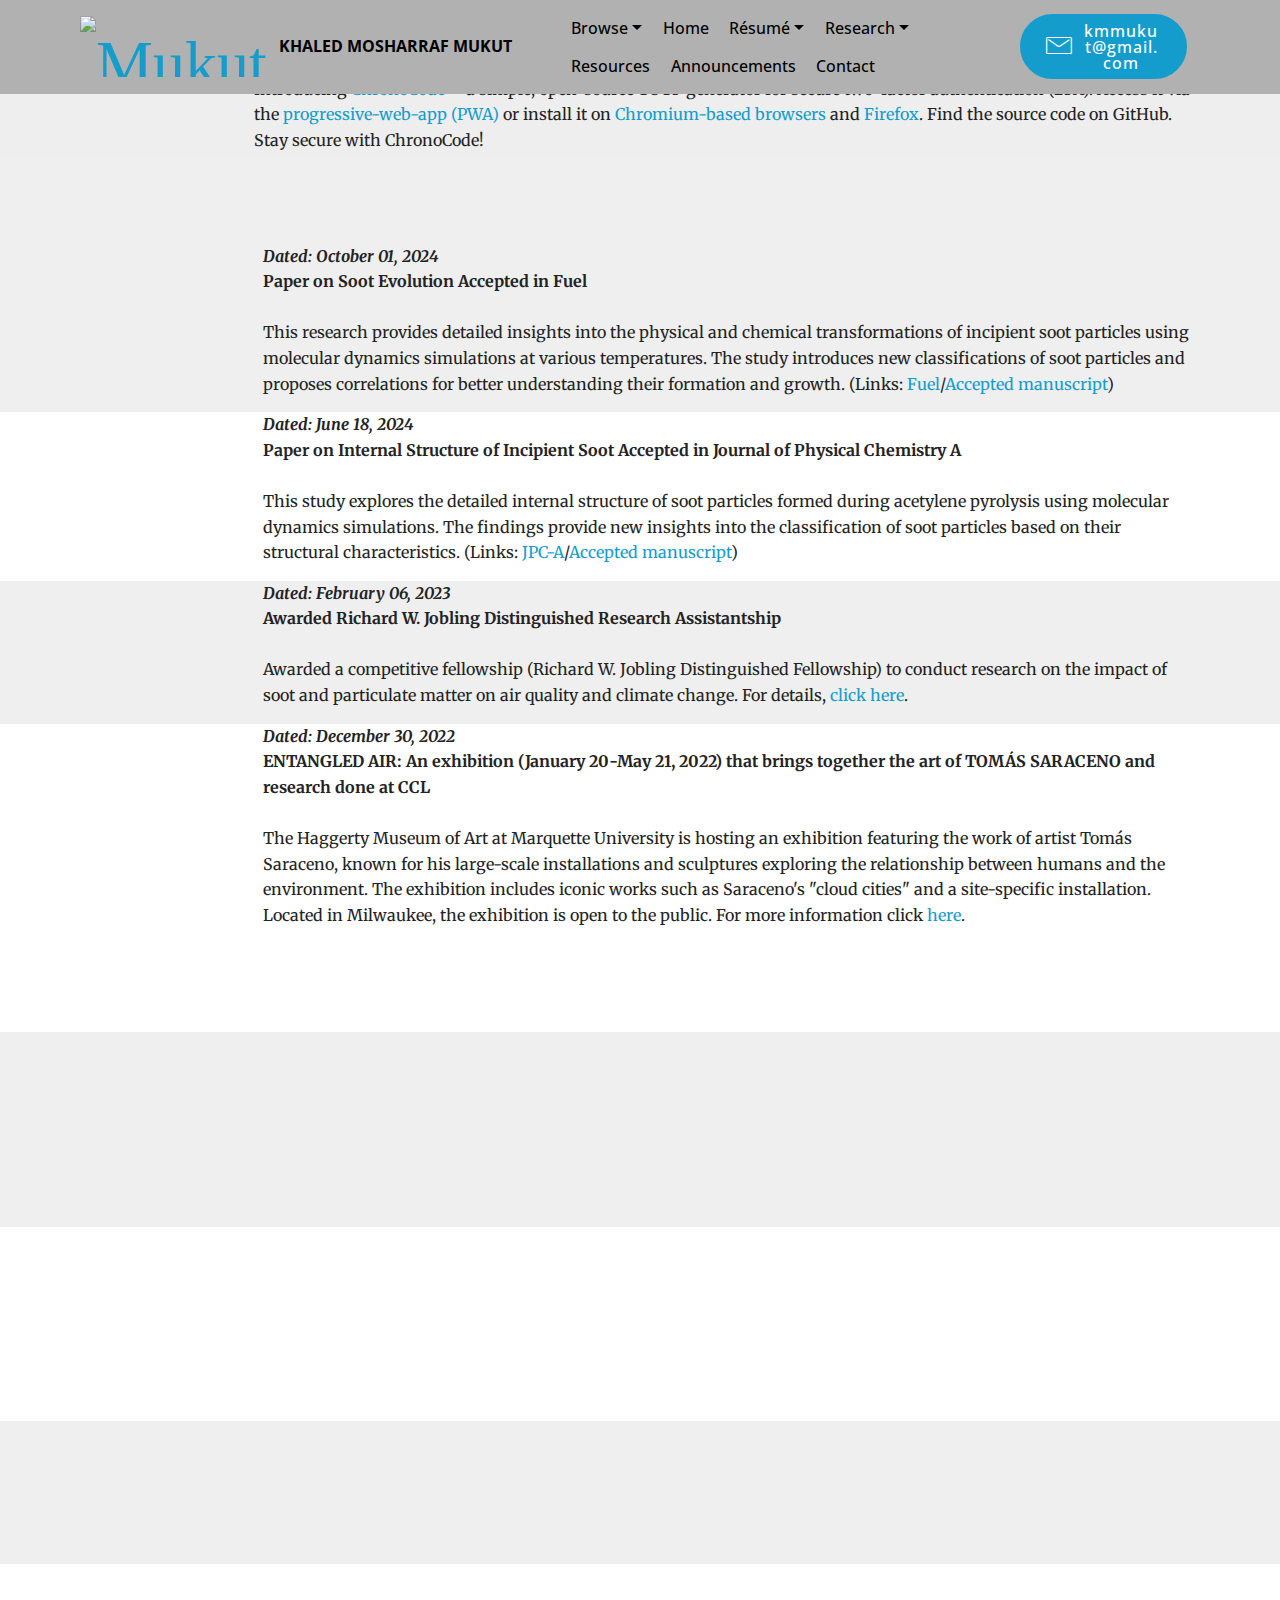
==== commit dd82d282: "update 2024-12-19_10:28:19" ====
--- a/Announcement.html
+++ b/Announcement.html
@@ -27,7 +27,7 @@
   <noscript><link rel="stylesheet" href="https://fonts.googleapis.com/css?family=Merriweather:300,300i,400,400i,700,700i,900,900i&display=swap"></noscript>
   <link rel="preload" href="https://fonts.googleapis.com/css?family=Open+Sans+Condensed:300,300i,700&display=swap" as="style" onload="this.onload=null;this.rel='stylesheet'">
   <noscript><link rel="stylesheet" href="https://fonts.googleapis.com/css?family=Open+Sans+Condensed:300,300i,700&display=swap"></noscript>
-  <link rel="preload" as="style" href="assets/mobirise/css/mbr-additional.css?v=rzMK2K"><link rel="stylesheet" href="assets/mobirise/css/mbr-additional.css?v=rzMK2K" type="text/css">
+  <link rel="preload" as="style" href="assets/mobirise/css/mbr-additional.css?v=nkIsxs"><link rel="stylesheet" href="assets/mobirise/css/mbr-additional.css?v=nkIsxs" type="text/css">
 
   
   <!-- Global site tag (gtag.js) - Google Analytics -->
@@ -70,7 +70,7 @@
         <div class="collapse navbar-collapse" id="navbarSupportedContent">
             <ul class="navbar-nav nav-dropdown" data-app-modern-menu="true"><li class="nav-item dropdown">
                     <a class="nav-link link text-black dropdown-toggle display-4" href="index.html#header12-1n" data-toggle="dropdown-submenu" aria-expanded="false">Browse<br></a><div class="dropdown-menu"><a class="text-black dropdown-item display-4" href="index.html#header12-1n">Home<br></a><div class="dropdown"><a class="text-black dropdown-item dropdown-toggle display-4" href="CV.html#design-block-gsmI1gmtUl" aria-expanded="false" data-toggle="dropdown-submenu">Résume<br></a><div class="dropdown-menu dropdown-submenu"><a class="text-black dropdown-item display-4" href="assets/files/KMMUKUT.pdf" aria-expanded="false" target="_blank">Academic CV</a><a class="text-black dropdown-item display-4" href="assets/files/kmmukut_resume.pdf" aria-expanded="false" target="_blank">1-Page CV</a></div></div><a class="text-black dropdown-item display-4" href="Publications.html#content11-3q" aria-expanded="false">Publications<br></a><a class="text-black dropdown-item display-4" href="Education.html#features17-49" aria-expanded="false">Education<br></a><a class="text-black dropdown-item display-4" href="Resources.html#features19-4m" aria-expanded="false">Resources</a><a class="text-black dropdown-item display-4" href="Photos.html#instagram-feed-block-1t" aria-expanded="false">Photography<br></a><a class="text-black dropdown-item display-4" href="Announcement.html#content6-38" aria-expanded="false">Announcements<br></a></div>
-                </li><li class="nav-item"><a class="nav-link link text-black display-4" href="index.html#header12-1n" aria-expanded="false">Home<br></a></li><li class="nav-item dropdown"><a class="nav-link link text-black dropdown-toggle display-4" href="assets/files/KMMUKUT.pdf" aria-expanded="true" target="_blank" data-toggle="dropdown-submenu">Résumé<br></a><div class="dropdown-menu"><a class="text-black dropdown-item display-4" href="assets/files/KMMUKUT.pdf" aria-expanded="false" target="_blank">Academic CV</a><a class="text-black dropdown-item text-primary display-4" href="assets/files/KMMUKUT_resume.pdf" aria-expanded="false" target="_blank">1 Page CV</a></div></li><li class="nav-item dropdown"><a class="nav-link link text-black dropdown-toggle display-4" href="interests.html#counters5-46" aria-expanded="false" data-toggle="dropdown-submenu" target="_blank">Research<br></a><div class="dropdown-menu"><a class="text-black dropdown-item text-primary display-4" href="interest.html#services3-3u" aria-expanded="false">Research Interests<br></a><a class="text-black dropdown-item text-primary display-4" href="Publications.html#witsec-custom-html-block-59" aria-expanded="false">List of Publications</a></div></li><li class="nav-item"><a class="nav-link link text-black display-4" href="Resources.html#features19-4m" aria-expanded="false">Resources</a></li><li class="nav-item"><a class="nav-link link text-black text-primary display-4" href="Announcement.html#content6-5r" aria-expanded="false">Announcements</a></li>
+                </li><li class="nav-item"><a class="nav-link link text-black display-4" href="index.html#header12-1n" aria-expanded="false">Home<br></a></li><li class="nav-item dropdown"><a class="nav-link link text-black dropdown-toggle display-4" href="assets/files/KMMUKUT.pdf" aria-expanded="false" target="_blank" data-toggle="dropdown-submenu">Résumé<br></a><div class="dropdown-menu"><a class="text-black dropdown-item text-primary display-4" href="assets/files/academic_cv.pdf" aria-expanded="false" target="_blank">Academic CV</a><a class="text-black dropdown-item text-primary display-4" href="assets/files/kmmukut_resume.pdf" aria-expanded="false" target="_blank">1 Page CV</a></div></li><li class="nav-item dropdown"><a class="nav-link link text-black dropdown-toggle display-4" href="interests.html#counters5-46" aria-expanded="false" data-toggle="dropdown-submenu" target="_blank">Research<br></a><div class="dropdown-menu"><a class="text-black dropdown-item text-primary display-4" href="interest.html#services3-3u" aria-expanded="false">Research Interests<br></a><a class="text-black dropdown-item text-primary display-4" href="Publications.html#witsec-custom-html-block-59" aria-expanded="false">List of Publications</a></div></li><li class="nav-item"><a class="nav-link link text-black display-4" href="Resources.html#features19-4m" aria-expanded="false">Resources</a></li><li class="nav-item"><a class="nav-link link text-black text-primary display-4" href="Announcement.html#content6-5r" aria-expanded="false">Announcements</a></li>
                 <li class="nav-item">
                     <a class="nav-link link text-black display-4" href="contacts.html#contacts1-p">Contact</a>
                 </li></ul>
@@ -79,6 +79,50 @@
     </nav>
 </section>
 
+<section class="mbr-section content6 cid-uxfoc674dQ" id="content6-6o">
+    
+     
+    
+    <div class="container">
+        <div class="media-container-row">
+
+
+
+            <div class="col-12col-md-8">
+                <div class="media-container-row">
+
+
+
+
+
+
+
+
+                    <div class="mbr-figure" style="width: 18%;">
+                      <a href="https://kmmukut.github.io/ChronoCode" target="_blank"><img src="assets/images/icon2-transformed-228x228.webp" alt="" title=""></a>  
+                    </div>
+
+
+
+
+                    <div class="media-content">
+                        <div class="mbr-section-text">
+                            <p class="mbr-text mb-0 mbr-fonts-style display-7"><strong><em>Dated: December 14, 2024</em></strong><em style="font-weight: bold;"><br></em><strong>Announcing ChronoCode: A Secure 2FA Solution</strong><br></p>
+                            <p class="mbr-text mb-0 mbr-fonts-style display-7"><br>Introducing <a href="https://github.com/kmmukut/ChronoCode" class="text-primary" target="_blank">ChronoCode</a> – a simple, open-source TOTP generator for secure two-factor authentication (2FA). Access it via the <a href="https://kmmukut.github.io/ChronoCode" class="text-primary" target="_blank">progressive-web-app&nbsp;(PWA) </a>or install it on <a href="https://chromewebstore.google.com/detail/chronocode-totp-generator/mmjimeoahbfhkkdceblagacfgffebbdd" class="text-primary" target="_blank">Chromium-based browsers</a> and <a href="https://addons.mozilla.org/en-US/firefox/addon/chronocode/" class="text-primary" target="_blank">Firefox</a>. Find the source code on GitHub. Stay secure with ChronoCode!&nbsp;<br></p>
+                        </div>
+                    </div>
+
+
+
+
+
+
+                </div>
+            </div>
+        
+    
+</div></div></section>
+
 <section class="mbr-section content6 cid-urRyb3DiO4" id="content6-6f">
     
      
@@ -107,7 +151,7 @@
 
                     <div class="media-content">
                         <div class="mbr-section-text">
-                            <p class="mbr-text mb-0 mbr-fonts-style display-7"><strong>Dated: October 01, 2024<br>Paper on Soot Evolution Accepted in Fuel</strong><br><br></p>
+                            <p class="mbr-text mb-0 mbr-fonts-style display-7"><strong><em>Dated: October 01, 2024<br></em>Paper on Soot Evolution Accepted in Fuel</strong><br><br></p>
                             <p class="mbr-text mb-0 mbr-fonts-style display-7">This research provides detailed insights into the physical and chemical transformations of incipient soot particles using molecular dynamics simulations at various temperatures. The study introduces new classifications of soot particles and proposes correlations for better understanding their formation and growth. (Links: <a href="https://www.sciencedirect.com/science/article/pii/S0016236124013450?via%3Dihub" class="text-primary" target="_blank">Fuel</a>/<a href="https://arxiv.org/pdf/2402.06460" class="text-primary" target="_blank">Accepted manuscript</a>)</p>
                         </div>
                     </div>
@@ -240,7 +284,7 @@
                     <div class="media-content">
                         <div class="mbr-section-text">
                             <p class="mbr-text mb-0 mbr-fonts-style display-7"><strong><em>Dated: December 30, 2022</em></strong><strong><em><br></em>ENTANGLED AIR: An exhibition (January 20-May 21, 2022) that brings together the art of TOMÁS SARACENO and research done at CCL<br></strong><br></p>
-                            <p class="mbr-text mb-0 mbr-fonts-style display-7">The Haggerty Museum of Art at Marquette University is hosting an exhibition featuring the work of artist Tomás Saraceno, known for his large-scale installations and sculptures exploring the relationship between humans and the environment. The exhibition includes iconic works such as Saraceno's "cloud cities" and a site-specific installation. Located in Milwaukee, the exhibition is open to the public. For more information click <a href="https://www.marquette.edu/haggerty-museum/saraceno.php" class="text-primary" target="_blank">here</a>.&nbsp;</p><p><br>Media Coverage Links: <a href="https://nam02.safelinks.protection.outlook.com/?url=https%3A%2F%2Fmarquette.us1.list-manage.com%2Ftrack%2Fclick%3Fu%3Daf5dfd591c1afe85c96a00de1%26id%3Dd5379e40f7%26e%3D5a1c851435&data=05%7C01%7Ckm.mukut%40marquette.edu%7C25be83f311a14a3c30a608db20e5d467%7Cabe32f68c72d420db5bd750c63a268e4%7C0%7C0%7C638139943710588199%7CUnknown%7CTWFpbGZsb3d8eyJWIjoiMC4wLjAwMDAiLCJQIjoiV2luMzIiLCJBTiI6Ik1haWwiLCJXVCI6Mn0%3D%7C3000%7C%7C%7C&sdata=D%2F0jam83LydmD4ogCenkeF7uBe%2Fr9ENG%2F5gMCzXJ7sM%3D&reserved=0" class="text-primary" target="_blank">Link-1</a>, <a href="https://nam02.safelinks.protection.outlook.com/?url=https%3A%2F%2Fmarquette.us1.list-manage.com%2Ftrack%2Fclick%3Fu%3Daf5dfd591c1afe85c96a00de1%26id%3D0b89015aea%26e%3D5a1c851435&data=05%7C01%7Ckm.mukut%40marquette.edu%7C25be83f311a14a3c30a608db20e5d467%7Cabe32f68c72d420db5bd750c63a268e4%7C0%7C0%7C638139943710588199%7CUnknown%7CTWFpbGZsb3d8eyJWIjoiMC4wLjAwMDAiLCJQIjoiV2luMzIiLCJBTiI6Ik1haWwiLCJXVCI6Mn0%3D%7C3000%7C%7C%7C&sdata=MSMgjVu%2FBdaKIrFHXw1Lnngdvuu3vJdfFpGW4O37sF8%3D&reserved=0" class="text-primary" target="_blank">Link-2</a>, <a href="https://nam02.safelinks.protection.outlook.com/?url=https%3A%2F%2Fmarquette.us1.list-manage.com%2Ftrack%2Fclick%3Fu%3Daf5dfd591c1afe85c96a00de1%26id%3D2ee609c224%26e%3D5a1c851435&data=05%7C01%7Ckm.mukut%40marquette.edu%7C25be83f311a14a3c30a608db20e5d467%7Cabe32f68c72d420db5bd750c63a268e4%7C0%7C0%7C638139943710588199%7CUnknown%7CTWFpbGZsb3d8eyJWIjoiMC4wLjAwMDAiLCJQIjoiV2luMzIiLCJBTiI6Ik1haWwiLCJXVCI6Mn0%3D%7C3000%7C%7C%7C&sdata=UIPcG3zLEGX777hROHtzZtwgU%2BvDPunmZFmdAusIQmc%3D&reserved=0" class="text-primary" target="_blank">Link-3</a>, <a href="https://nam02.safelinks.protection.outlook.com/?url=https%3A%2F%2Fmarquette.us1.list-manage.com%2Ftrack%2Fclick%3Fu%3Daf5dfd591c1afe85c96a00de1%26id%3De6de8c1e42%26e%3D5a1c851435&data=05%7C01%7Ckm.mukut%40marquette.edu%7C25be83f311a14a3c30a608db20e5d467%7Cabe32f68c72d420db5bd750c63a268e4%7C0%7C0%7C638139943710588199%7CUnknown%7CTWFpbGZsb3d8eyJWIjoiMC4wLjAwMDAiLCJQIjoiV2luMzIiLCJBTiI6Ik1haWwiLCJXVCI6Mn0%3D%7C3000%7C%7C%7C&sdata=q7jsnvqWPtsC7JZozoaaD7i5asvgILVzu8Q3IR%2B00Jk%3D&reserved=0" class="text-primary" target="_blank">Link-4</a></p><p><a href="https://www.eng.mu.edu/ccl/entangled-air/aqdata-vis.html" class="text-primary" target="_blank">Air Quality Data in Marquette Engineering Hall:</a> <a href="http://kmmukut.github.io/EntangledAir/" class="text-primary" target="_blank">kmmukut.github.io/EntangledAir/</a></p><p></p>
+                            <p class="mbr-text mb-0 mbr-fonts-style display-7">The Haggerty Museum of Art at Marquette University is hosting an exhibition featuring the work of artist Tomás Saraceno, known for his large-scale installations and sculptures exploring the relationship between humans and the environment. The exhibition includes iconic works such as Saraceno's "cloud cities" and a site-specific installation. Located in Milwaukee, the exhibition is open to the public. For more information click <a href="https://www.marquette.edu/haggerty-museum/saraceno.php" class="text-primary" target="_blank">here</a>.&nbsp;</p><p><br>Media Coverage Links: <a href="https://nam02.safelinks.protection.outlook.com/?url=https%3A%2F%2Fmarquette.us1.list-manage.com%2Ftrack%2Fclick%3Fu%3Daf5dfd591c1afe85c96a00de1%26id%3Dd5379e40f7%26e%3D5a1c851435&data=05%7C01%7Ckm.mukut%40marquette.edu%7C25be83f311a14a3c30a608db20e5d467%7Cabe32f68c72d420db5bd750c63a268e4%7C0%7C0%7C638139943710588199%7CUnknown%7CTWFpbGZsb3d8eyJWIjoiMC4wLjAwMDAiLCJQIjoiV2luMzIiLCJBTiI6Ik1haWwiLCJXVCI6Mn0%3D%7C3000%7C%7C%7C&sdata=D%2F0jam83LydmD4ogCenkeF7uBe%2Fr9ENG%2F5gMCzXJ7sM%3D&reserved=0" class="text-primary" target="_blank">Link-1</a>, <a href="https://nam02.safelinks.protection.outlook.com/?url=https%3A%2F%2Fmarquette.us1.list-manage.com%2Ftrack%2Fclick%3Fu%3Daf5dfd591c1afe85c96a00de1%26id%3D0b89015aea%26e%3D5a1c851435&data=05%7C01%7Ckm.mukut%40marquette.edu%7C25be83f311a14a3c30a608db20e5d467%7Cabe32f68c72d420db5bd750c63a268e4%7C0%7C0%7C638139943710588199%7CUnknown%7CTWFpbGZsb3d8eyJWIjoiMC4wLjAwMDAiLCJQIjoiV2luMzIiLCJBTiI6Ik1haWwiLCJXVCI6Mn0%3D%7C3000%7C%7C%7C&sdata=MSMgjVu%2FBdaKIrFHXw1Lnngdvuu3vJdfFpGW4O37sF8%3D&reserved=0" class="text-primary" target="_blank">Link-2</a>, <a href="https://nam02.safelinks.protection.outlook.com/?url=https%3A%2F%2Fmarquette.us1.list-manage.com%2Ftrack%2Fclick%3Fu%3Daf5dfd591c1afe85c96a00de1%26id%3D2ee609c224%26e%3D5a1c851435&data=05%7C01%7Ckm.mukut%40marquette.edu%7C25be83f311a14a3c30a608db20e5d467%7Cabe32f68c72d420db5bd750c63a268e4%7C0%7C0%7C638139943710588199%7CUnknown%7CTWFpbGZsb3d8eyJWIjoiMC4wLjAwMDAiLCJQIjoiV2luMzIiLCJBTiI6Ik1haWwiLCJXVCI6Mn0%3D%7C3000%7C%7C%7C&sdata=UIPcG3zLEGX777hROHtzZtwgU%2BvDPunmZFmdAusIQmc%3D&reserved=0" class="text-primary" target="_blank">Link-3</a>, <a href="https://nam02.safelinks.protection.outlook.com/?url=https%3A%2F%2Fmarquette.us1.list-manage.com%2Ftrack%2Fclick%3Fu%3Daf5dfd591c1afe85c96a00de1%26id%3De6de8c1e42%26e%3D5a1c851435&data=05%7C01%7Ckm.mukut%40marquette.edu%7C25be83f311a14a3c30a608db20e5d467%7Cabe32f68c72d420db5bd750c63a268e4%7C0%7C0%7C638139943710588199%7CUnknown%7CTWFpbGZsb3d8eyJWIjoiMC4wLjAwMDAiLCJQIjoiV2luMzIiLCJBTiI6Ik1haWwiLCJXVCI6Mn0%3D%7C3000%7C%7C%7C&sdata=q7jsnvqWPtsC7JZozoaaD7i5asvgILVzu8Q3IR%2B00Jk%3D&reserved=0" class="text-primary" target="_blank">Link-4</a></p><p>Air Quality Data in Marquette Engineering Hall: <a href="http://kmmukut.github.io/EntangledAir/" class="text-primary" target="_blank">kmmukut.github.io/EntangledAir/</a></p><p></p>
                         </div>
                     </div>
 
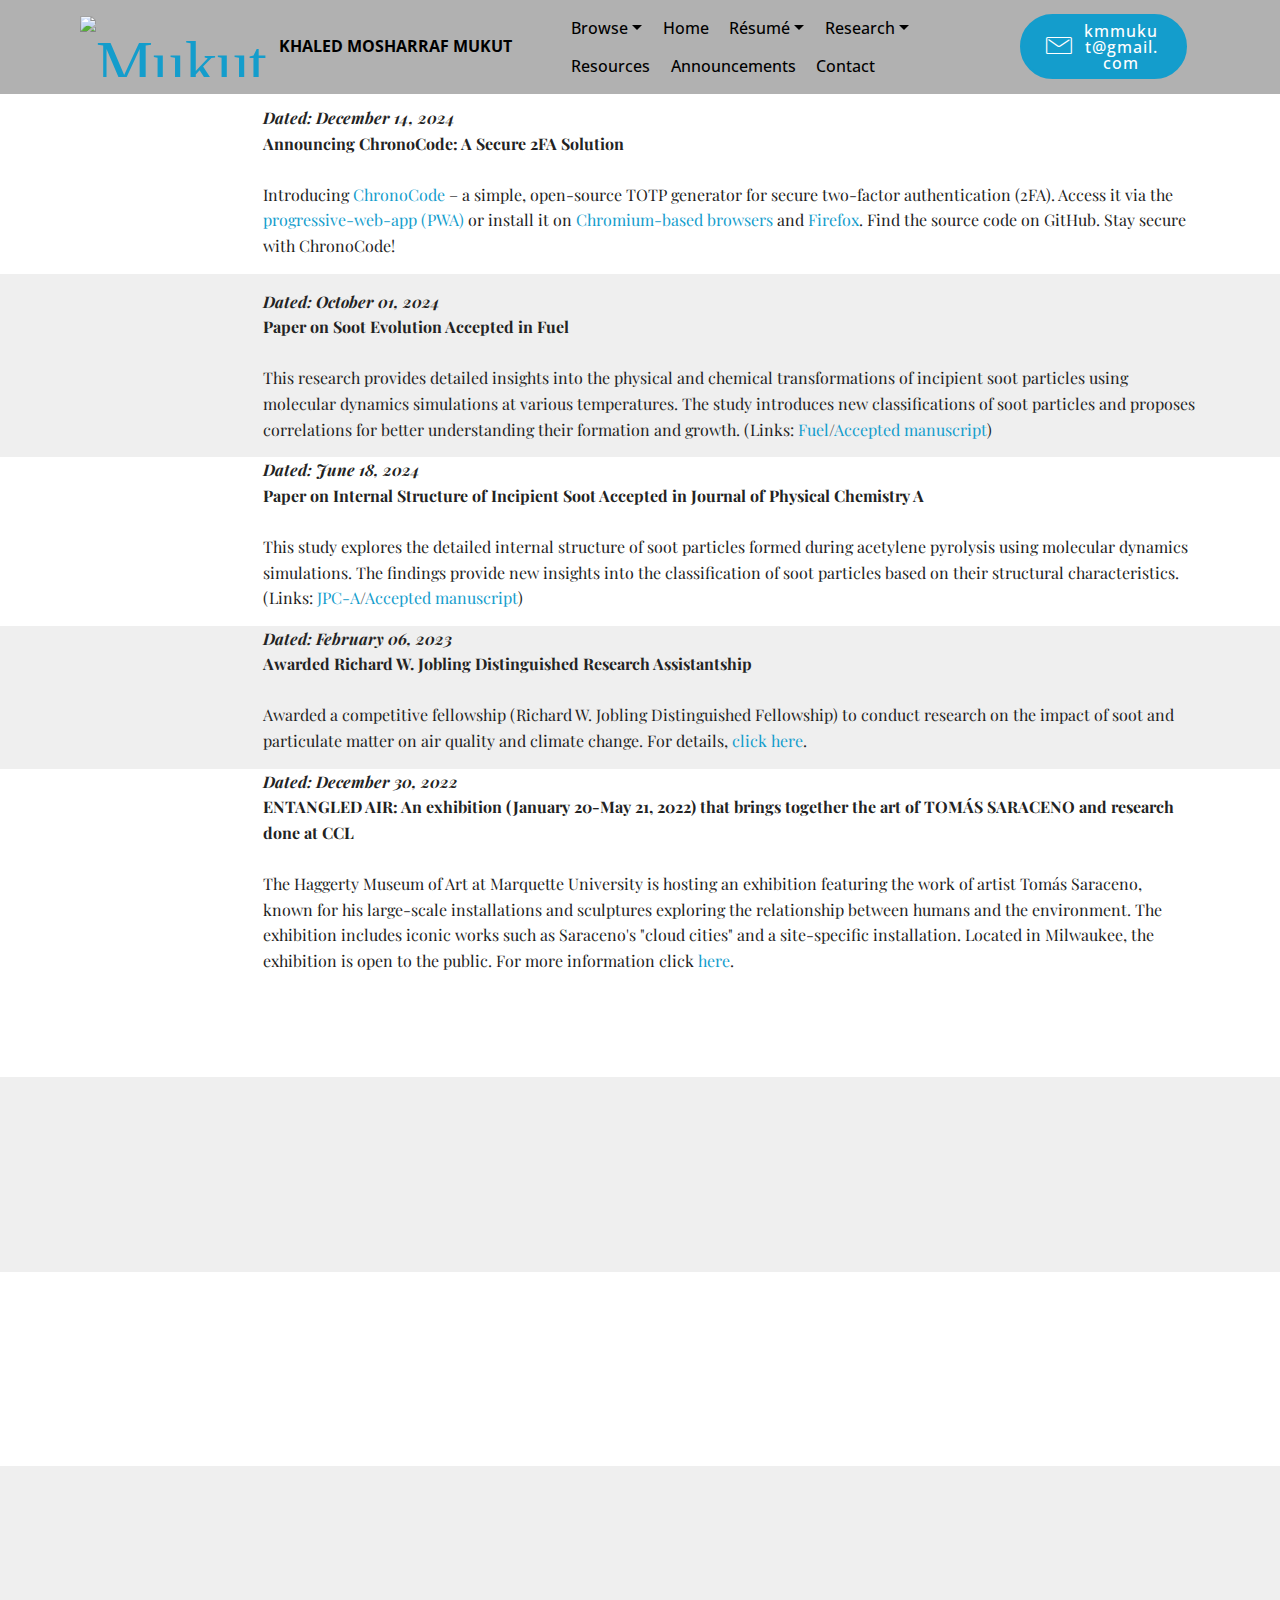
==== commit a4e16720: "update 2024-12-19_12:38:46" ====
--- a/Announcement.html
+++ b/Announcement.html
@@ -21,13 +21,11 @@
   <link rel="stylesheet" href="assets/dropdown/css/style.css">
   <link rel="stylesheet" href="assets/socicon/css/styles.css">
   <link rel="stylesheet" href="assets/theme/css/style.css">
-  <link rel="preload" href="https://fonts.googleapis.com/css?family=Calistoga:400&display=swap" as="style" onload="this.onload=null;this.rel='stylesheet'">
-  <noscript><link rel="stylesheet" href="https://fonts.googleapis.com/css?family=Calistoga:400&display=swap"></noscript>
-  <link rel="preload" href="https://fonts.googleapis.com/css?family=Merriweather:300,300i,400,400i,700,700i,900,900i&display=swap" as="style" onload="this.onload=null;this.rel='stylesheet'">
-  <noscript><link rel="stylesheet" href="https://fonts.googleapis.com/css?family=Merriweather:300,300i,400,400i,700,700i,900,900i&display=swap"></noscript>
+  <link rel="preload" href="https://fonts.googleapis.com/css?family=Playfair+Display:400,500,600,700,800,900,400i,500i,600i,700i,800i,900i&display=swap" as="style" onload="this.onload=null;this.rel='stylesheet'">
+  <noscript><link rel="stylesheet" href="https://fonts.googleapis.com/css?family=Playfair+Display:400,500,600,700,800,900,400i,500i,600i,700i,800i,900i&display=swap"></noscript>
   <link rel="preload" href="https://fonts.googleapis.com/css?family=Open+Sans+Condensed:300,300i,700&display=swap" as="style" onload="this.onload=null;this.rel='stylesheet'">
   <noscript><link rel="stylesheet" href="https://fonts.googleapis.com/css?family=Open+Sans+Condensed:300,300i,700&display=swap"></noscript>
-  <link rel="preload" as="style" href="assets/mobirise/css/mbr-additional.css?v=nkIsxs"><link rel="stylesheet" href="assets/mobirise/css/mbr-additional.css?v=nkIsxs" type="text/css">
+  <link rel="preload" as="style" href="assets/mobirise/css/mbr-additional.css?v=PdoD6Z"><link rel="stylesheet" href="assets/mobirise/css/mbr-additional.css?v=PdoD6Z" type="text/css">
 
   
   <!-- Global site tag (gtag.js) - Google Analytics -->
--- a/assets/mobirise/css/mbr-additional.css
+++ b/assets/mobirise/css/mbr-additional.css
@@ -2,7 +2,7 @@
   font-family: Rubik;
 }
 .display-1 {
-  font-family: 'Calistoga', display;
+  font-family: 'Playfair Display', serif;
   font-size: 4.25rem;
   font-display: swap;
 }
@@ -10,7 +10,7 @@
   font-size: 6.8rem;
 }
 .display-2 {
-  font-family: 'Calistoga', display;
+  font-family: 'Playfair Display', serif;
   font-size: 3rem;
   font-display: swap;
 }
@@ -26,7 +26,7 @@
   font-size: 1.6rem;
 }
 .display-5 {
-  font-family: 'Calistoga', display;
+  font-family: 'Playfair Display', serif;
   font-size: 1.5rem;
   font-display: swap;
 }
@@ -34,7 +34,7 @@
   font-size: 2.4rem;
 }
 .display-7 {
-  font-family: 'Merriweather', serif;
+  font-family: 'Playfair Display', serif;
   font-size: 1rem;
   font-display: swap;
 }
@@ -540,7 +540,7 @@
   border-radius: 100px;
 }
 .form-control {
-  font-family: 'Merriweather', serif;
+  font-family: 'Playfair Display', serif;
   font-size: 1rem;
   font-display: swap;
 }
@@ -2874,9 +2874,9 @@
   color: #767676 !important;
 }
 .cid-sbRouuIJZP {
-  padding-top: 75px;
+  padding-top: 120px;
   padding-bottom: 0px;
-  background-image: url("../../../assets/images/embeddedimage-3-1600x900.webp");
+  background-image: url("../../../assets/images/embeddedimage-7-1600x900.webp");
 }
 .cid-sbRouuIJZP .icons-media-container {
   display: flex;
@@ -2904,7 +2904,7 @@
 .cid-sbRouuIJZP .mbr-text,
 .cid-sbRouuIJZP .mbr-section-btn {
   text-align: left;
-  color: #19ffa9;
+  color: #0ee07c;
 }
 .cid-sbRouuIJZP H1 {
   text-align: left;
@@ -2915,7 +2915,7 @@
   text-align: center;
 }
 .cid-sbQ6ltvBU3 {
-  padding-top: 30px;
+  padding-top: 45px;
   padding-bottom: 60px;
   background-color: #2e2e2e;
 }
@@ -3395,15 +3395,15 @@
 .cid-sbPUiYUACK .dropdown-item:hover {
   color: #767676 !important;
 }
-.cid-trwiGpzVy1 {
-  padding-top: 90px;
+.cid-urYC759ZPb {
+  padding-top: 105px;
   padding-bottom: 0px;
   background-color: #ffffff;
 }
-.cid-trwiGpzVy1 .mbr-section-subtitle {
+.cid-urYC759ZPb .mbr-section-subtitle {
   color: #767676;
 }
-.cid-trwiGpzVy1 H2 {
+.cid-urYC759ZPb H2 {
   color: #4b4a3a;
 }
 .cid-sbQ6ltvBU3 {
@@ -4515,10 +4515,24 @@
 .cid-sc3CfCeHNU foot-menu-item {
   text-align: right;
 }
-.cid-sXkBfw7WLf {
+.cid-urSfbuoboT {
   padding-top: 90px;
-  padding-bottom: 105px;
+  padding-bottom: 90px;
   background-color: #efefef;
+}
+.cid-urSfbuoboT img {
+  width: auto;
+}
+.cid-urYA7jISy2 {
+  padding-top: 90px;
+  padding-bottom: 0px;
+  background-color: #ffffff;
+}
+.cid-urYA7jISy2 .mbr-section-subtitle {
+  color: #767676;
+}
+.cid-urYA7jISy2 H2 {
+  color: #4b4a3a;
 }
 .cid-sbPUiYUACK .navbar {
   background: #b1b1b1;
@@ -5527,8 +5541,33 @@
 .cid-sbPUiYUACK .dropdown-item:hover {
   color: #767676 !important;
 }
+.cid-uxfoc674dQ {
+  padding-top: 105px;
+  padding-bottom: 15px;
+  background-color: #ffffff;
+}
+@media (min-width: 992px) {
+  .cid-uxfoc674dQ .mbr-figure {
+    padding-right: 4rem;
+  }
+}
+@media (max-width: 991px) {
+  .cid-uxfoc674dQ .mbr-figure {
+    padding-bottom: 1rem;
+  }
+}
+.cid-uxfoc674dQ .mbr-text {
+  padding-left: 0rem;
+  padding-top: 1 rem;
+  color: #232323;
+  text-align: left;
+}
+.cid-uxfoc674dQ .mbr-text2 {
+  color: #232323;
+  text-align: left;
+}
 .cid-urRyb3DiO4 {
-  padding-top: 90px;
+  padding-top: 15px;
   padding-bottom: 15px;
   background-color: #efefef;
 }
@@ -6409,7 +6448,7 @@
   color: #767676 !important;
 }
 .cid-urNtGNLvg3 {
-  padding-top: 2rem;
+  padding-top: 3rem;
   padding-bottom: 0rem;
   background-color: #efefef;
 }
@@ -6513,15 +6552,15 @@
 .cid-urNsxOJb8M .item-wrapper .mbr-section-btn {
   text-align: left;
 }
-.cid-urRBKrH3JA {
+.cid-urYFrzZurz {
   padding-top: 90px;
   padding-bottom: 0px;
-  background-color: #efefef;
-}
-.cid-urRBKrH3JA .mbr-section-subtitle {
+  background-color: #ffffff;
+}
+.cid-urYFrzZurz .mbr-section-subtitle {
   color: #767676;
 }
-.cid-urRBKrH3JA H2 {
+.cid-urYFrzZurz H2 {
   color: #4b4a3a;
 }
 .cid-sc3CfCeHNU {
--- a/assets/mobirise/css/mbr-additional.css
+++ b/assets/mobirise/css/mbr-additional.css
@@ -2,7 +2,7 @@
   font-family: Rubik;
 }
 .display-1 {
-  font-family: 'Calistoga', display;
+  font-family: 'Playfair Display', serif;
   font-size: 4.25rem;
   font-display: swap;
 }
@@ -10,7 +10,7 @@
   font-size: 6.8rem;
 }
 .display-2 {
-  font-family: 'Calistoga', display;
+  font-family: 'Playfair Display', serif;
   font-size: 3rem;
   font-display: swap;
 }
@@ -26,7 +26,7 @@
   font-size: 1.6rem;
 }
 .display-5 {
-  font-family: 'Calistoga', display;
+  font-family: 'Playfair Display', serif;
   font-size: 1.5rem;
   font-display: swap;
 }
@@ -34,7 +34,7 @@
   font-size: 2.4rem;
 }
 .display-7 {
-  font-family: 'Merriweather', serif;
+  font-family: 'Playfair Display', serif;
   font-size: 1rem;
   font-display: swap;
 }
@@ -540,7 +540,7 @@
   border-radius: 100px;
 }
 .form-control {
-  font-family: 'Merriweather', serif;
+  font-family: 'Playfair Display', serif;
   font-size: 1rem;
   font-display: swap;
 }
@@ -2874,9 +2874,9 @@
   color: #767676 !important;
 }
 .cid-sbRouuIJZP {
-  padding-top: 75px;
+  padding-top: 120px;
   padding-bottom: 0px;
-  background-image: url("../../../assets/images/embeddedimage-3-1600x900.webp");
+  background-image: url("../../../assets/images/embeddedimage-7-1600x900.webp");
 }
 .cid-sbRouuIJZP .icons-media-container {
   display: flex;
@@ -2904,7 +2904,7 @@
 .cid-sbRouuIJZP .mbr-text,
 .cid-sbRouuIJZP .mbr-section-btn {
   text-align: left;
-  color: #19ffa9;
+  color: #0ee07c;
 }
 .cid-sbRouuIJZP H1 {
   text-align: left;
@@ -2915,7 +2915,7 @@
   text-align: center;
 }
 .cid-sbQ6ltvBU3 {
-  padding-top: 30px;
+  padding-top: 45px;
   padding-bottom: 60px;
   background-color: #2e2e2e;
 }
@@ -3395,15 +3395,15 @@
 .cid-sbPUiYUACK .dropdown-item:hover {
   color: #767676 !important;
 }
-.cid-trwiGpzVy1 {
-  padding-top: 90px;
+.cid-urYC759ZPb {
+  padding-top: 105px;
   padding-bottom: 0px;
   background-color: #ffffff;
 }
-.cid-trwiGpzVy1 .mbr-section-subtitle {
+.cid-urYC759ZPb .mbr-section-subtitle {
   color: #767676;
 }
-.cid-trwiGpzVy1 H2 {
+.cid-urYC759ZPb H2 {
   color: #4b4a3a;
 }
 .cid-sbQ6ltvBU3 {
@@ -4515,10 +4515,24 @@
 .cid-sc3CfCeHNU foot-menu-item {
   text-align: right;
 }
-.cid-sXkBfw7WLf {
+.cid-urSfbuoboT {
   padding-top: 90px;
-  padding-bottom: 105px;
+  padding-bottom: 90px;
   background-color: #efefef;
+}
+.cid-urSfbuoboT img {
+  width: auto;
+}
+.cid-urYA7jISy2 {
+  padding-top: 90px;
+  padding-bottom: 0px;
+  background-color: #ffffff;
+}
+.cid-urYA7jISy2 .mbr-section-subtitle {
+  color: #767676;
+}
+.cid-urYA7jISy2 H2 {
+  color: #4b4a3a;
 }
 .cid-sbPUiYUACK .navbar {
   background: #b1b1b1;
@@ -5527,8 +5541,33 @@
 .cid-sbPUiYUACK .dropdown-item:hover {
   color: #767676 !important;
 }
+.cid-uxfoc674dQ {
+  padding-top: 105px;
+  padding-bottom: 15px;
+  background-color: #ffffff;
+}
+@media (min-width: 992px) {
+  .cid-uxfoc674dQ .mbr-figure {
+    padding-right: 4rem;
+  }
+}
+@media (max-width: 991px) {
+  .cid-uxfoc674dQ .mbr-figure {
+    padding-bottom: 1rem;
+  }
+}
+.cid-uxfoc674dQ .mbr-text {
+  padding-left: 0rem;
+  padding-top: 1 rem;
+  color: #232323;
+  text-align: left;
+}
+.cid-uxfoc674dQ .mbr-text2 {
+  color: #232323;
+  text-align: left;
+}
 .cid-urRyb3DiO4 {
-  padding-top: 90px;
+  padding-top: 15px;
   padding-bottom: 15px;
   background-color: #efefef;
 }
@@ -6409,7 +6448,7 @@
   color: #767676 !important;
 }
 .cid-urNtGNLvg3 {
-  padding-top: 2rem;
+  padding-top: 3rem;
   padding-bottom: 0rem;
   background-color: #efefef;
 }
@@ -6513,15 +6552,15 @@
 .cid-urNsxOJb8M .item-wrapper .mbr-section-btn {
   text-align: left;
 }
-.cid-urRBKrH3JA {
+.cid-urYFrzZurz {
   padding-top: 90px;
   padding-bottom: 0px;
-  background-color: #efefef;
-}
-.cid-urRBKrH3JA .mbr-section-subtitle {
+  background-color: #ffffff;
+}
+.cid-urYFrzZurz .mbr-section-subtitle {
   color: #767676;
 }
-.cid-urRBKrH3JA H2 {
+.cid-urYFrzZurz H2 {
   color: #4b4a3a;
 }
 .cid-sc3CfCeHNU {
